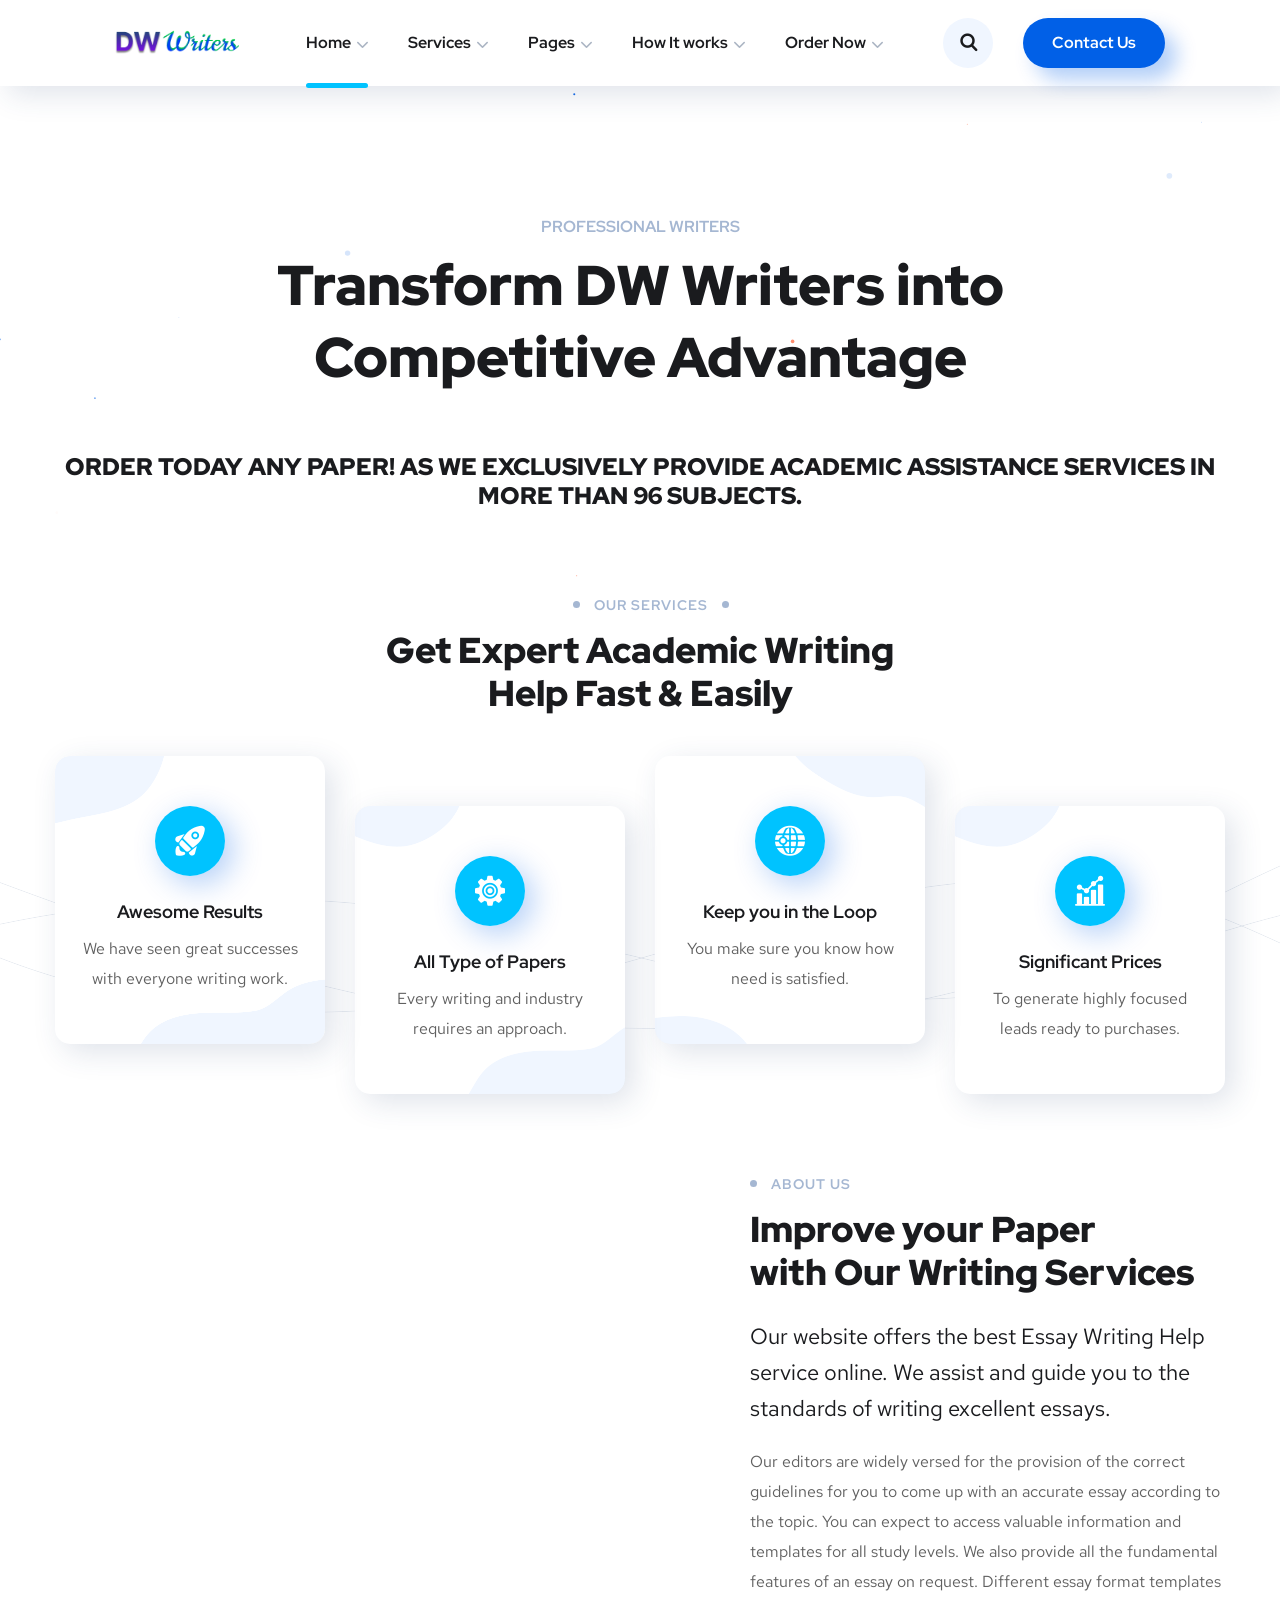
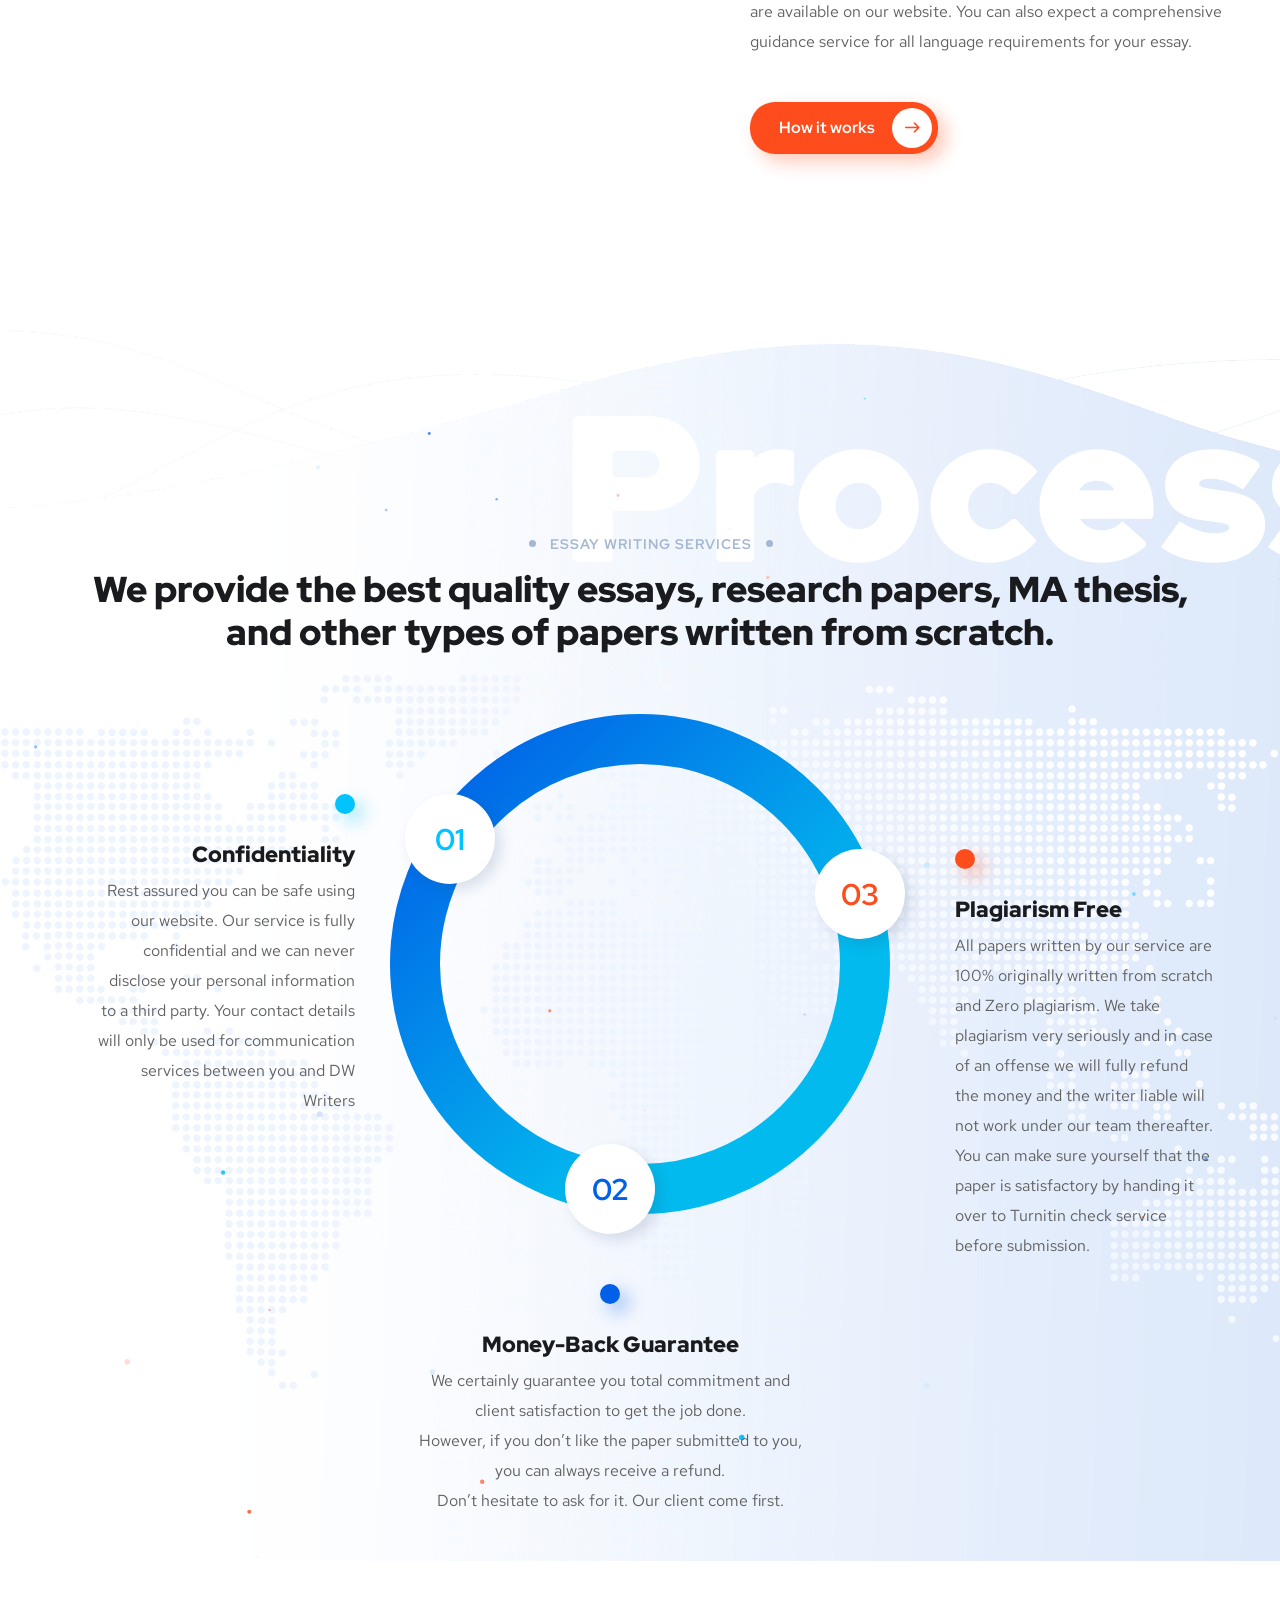
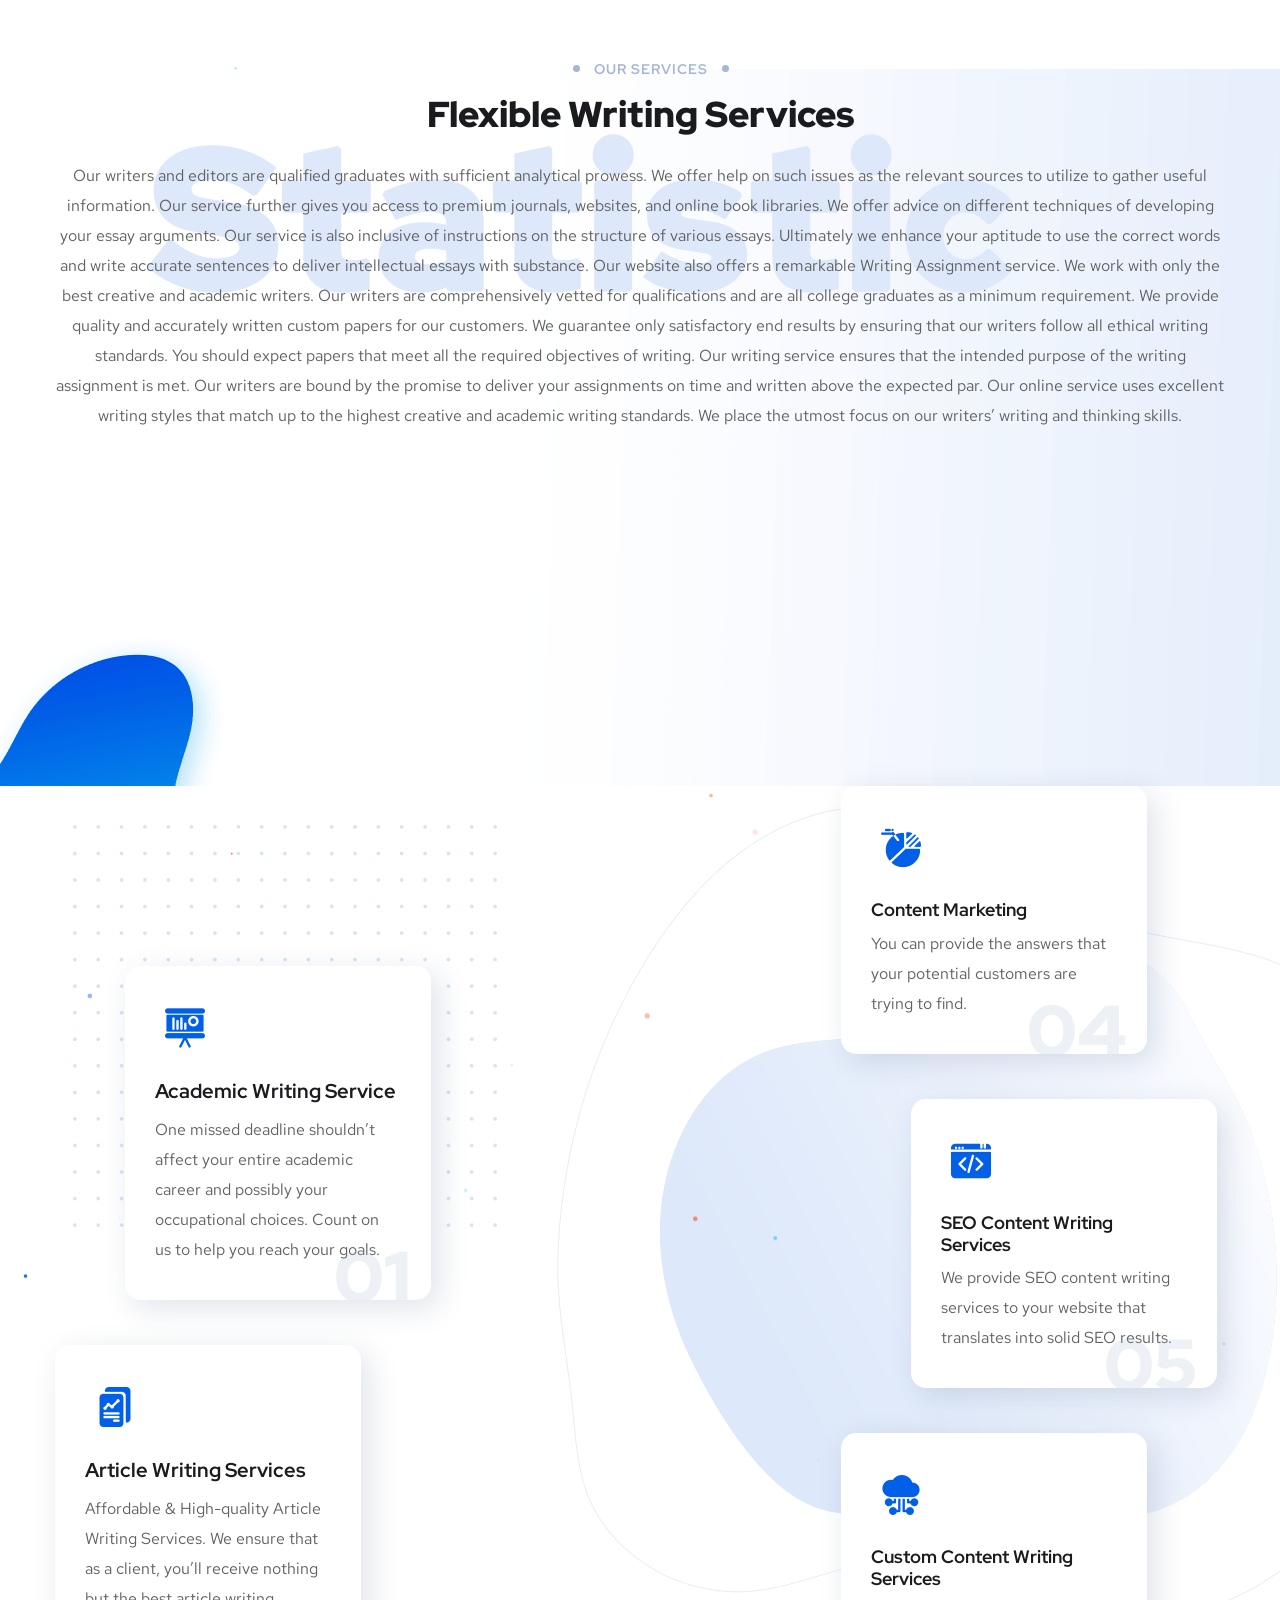
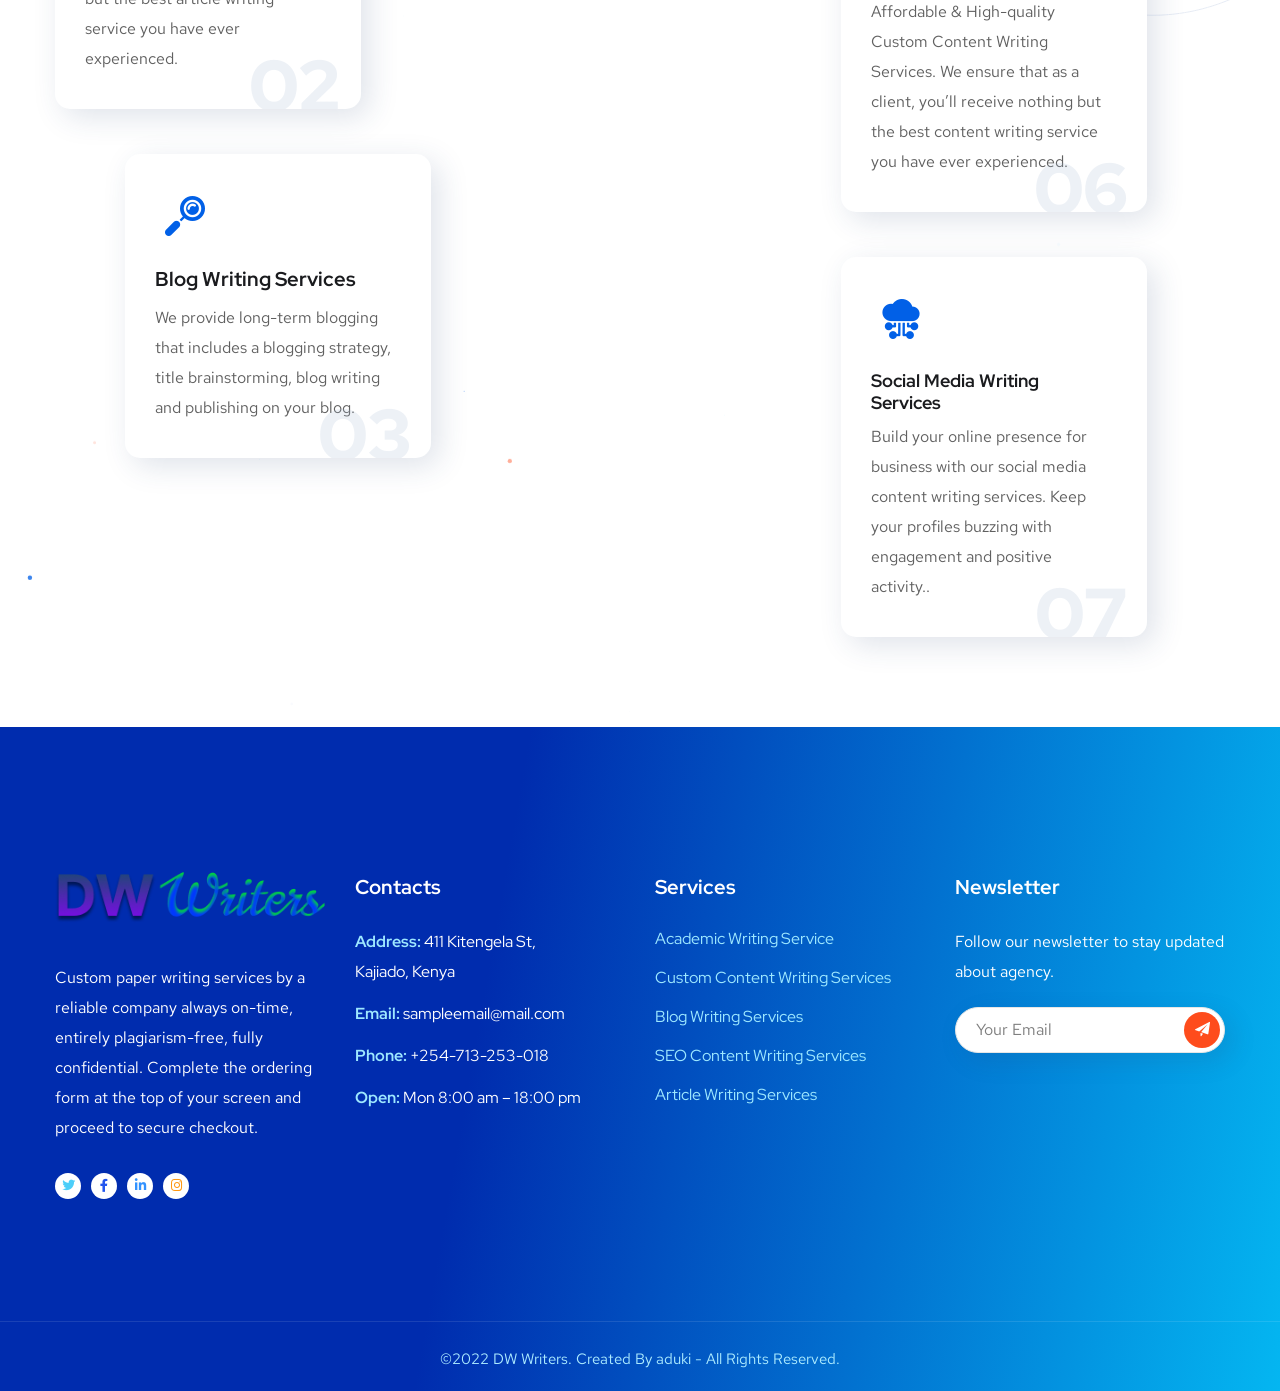
==== index.html @ 25f614fb "Initial Commit" ====
<!DOCTYPE html>
<html lang="en">

<head>
    <meta charset="utf-8">
    <meta http-equiv="X-UA-Compatible" content="IE=edge" />
    <meta name="viewport" content="width=device-width, initial-scale=1, maximum-scale=1" />
    <title>DW Writers Home Page</title>
    <link rel="shortcut icon" type="image/x-icon" href="images/favicon.png" />
    <link rel="stylesheet" href="css/bootstrap.css" />
    <link rel="stylesheet" href="css/font-awesome.css" />
    <link rel="stylesheet" href="css/flaticon.css" />
    <link rel="stylesheet" href="css/slick.css">
    <link rel="stylesheet" href="css/slick-theme.css" />
    <link rel="stylesheet" href="css/magnific-popup.css" />
    <link rel="stylesheet" href="style.css" />
    <link rel="stylesheet" href="css/royal-preload.css" />
</head>

<body class="royal_preloader">
    <div id="page" class="site">
        <header id="site-header" class="site-header header-style-2 sticky-header header-fullwidth">

            <!-- Main header start -->
            <div class="octf-main-header">
                <div class="octf-area-wrap">
                    <div class="container-fluid octf-mainbar-container">
                        <div class="octf-mainbar">
                            <div class="octf-mainbar-row octf-row">
                                <div class="octf-col">
                                    <div id="site-logo" class="site-logo">
                                        <a href="index.html">
                                            <img class="logo-static" src="images/klogo.png" alt="DW Writers">
                                        </a>
                                    </div>
                                </div>
                                <div class="octf-col">
                                    <nav id="site-navigation" class="main-navigation">
                                        <ul id="primary-menu" class="menu">
                                            <li class="menu-item-has-children current-menu-item current-menu-ancestor"><a href="index.html">Home</a>
                                                <ul class="sub-menu">
                                                    <li class="current-menu-item"><a href="index-7.html">DW Writers Home</a></li>
                                                </ul>
                                            </li>
                                            <li class="menu-item-has-children"><a href="#">Services</a>
                                                <ul class="sub-menu">
                                                    <li><a href="content-marketing.html">Our Services</a></li>
                                                </ul>
                                            </li>
                                            <li class="menu-item-has-children"><a href="#">Pages</a>
                                                <ul class="sub-menu">
                                                    <li><a href="about-us.html">About Us</a></li>
                                                </ul>
                                            </li>
                                            <li class="menu-item-has-children"><a href="#">How It works</a>
                                                <ul class="sub-menu">
                                                    <li><a href="our-process.html">Hoe It Works</a></li>
                                                </ul>
                                            </li>
                                            <li class="menu-item-has-children"><a href="#">Order Now</a>
                                                <ul class="sub-menu">
                                                    <li><a href="free-a-quote.html">New Order</a></li>
                                                </ul>
                                            </li>
                                        </ul>
                                    </nav>
                                    <!-- #site-navigation -->
                                </div>
                                <div class="octf-col text-right">
                                    <!-- Call To Action -->
                                    <div class="octf-btn-cta">
                                        <div class="octf-header-module">
                                            <div class="toggle_search octf-cta-icons">
                                                <i class="flaticon-search"></i>
                                            </div>
                                            <!-- Form Search on Header -->
                                            <div class="h-search-form-field">
                                                <div class="h-search-form-inner">
                                                    <form role="search" method="get" id="search-form" class="search-form" action="">
                                                        <input type="search" class="search-field" placeholder="Search…" value="" name="s">
                                                        <button type="submit" class="search-submit"><i class="flaticon-search"></i></button>
                                                    </form>
                                                </div>
                                            </div>
                                        </div>
                                        <div class="octf-header-module">
                                            <div class="btn-cta-group btn-cta-header">
                                                <a class="octf-btn octf-btn-third" href="#">Contact Us</a>
                                            </div>
                                        </div>
                                    </div>
                                </div>
                            </div>
                        </div>
                    </div>
                </div>
            </div>
            <!-- Main header close -->

            <!-- Header mobile open -->
            <div class="header_mobile">
                <div class="container">
                    <div class="mlogo_wrapper clearfix">
                        <div class="mobile_logo">
                            <a href="index.html"><img src="images/klogo.png" alt="DW Writers" data-lazy-src="images/klogo.png">
                                <noscript><img src="images/klogo.png" alt="DW Writers"></noscript>
                            </a>
                        </div>
                        <div id="mmenu_toggle">
                            <button></button>
                        </div>
                    </div>
                    <div class="mmenu_wrapper">
                        <div class="mobile_nav">
                            <ul id="menu-main-menu" class="mobile_mainmenu">
                                <li class="menu-item-has-children current-menu-item current-menu-ancestor"><a href="index.html">Home</a>
                                    <ul class="sub-menu">
                                        <li class="current-menu-item"><a href="index-7.html">DW Writers Home</a></li>
                                    </ul>
                                </li>
                                <li class="menu-item-has-children"><a href="content-marketing.html">Services</a>

                                </li>
                                <li class="menu-item-has-children"><a href="#">About</a>
                                    <ul class="sub-menu">
                                        <li><a href="about-us.html">About Us</a></li>
                                    </ul>
                                </li>
                                <li class="menu-item-has-children"><a href="our-process.html">How It Works</a>
                                </li>

                                <li class="menu-item-has-children"><a href="free-a-quote.html">Order Now</a>
                                </li>
                            </ul>
                        </div>
                    </div>
                </div>
            </div>
            <!-- Header mobile close -->

        </header>

        <div id="content" class="site-content">

            <section class="home7-top particles-js" data-color="#fe4c1c,#00c3ff,#0160e7" data-id="i7">
                <div class="container">
                    <div class="row">
                        <div class="col-md-12 col-xs-12 text-center">
                            <div class="home7-top-block">
                                <h6>PROFESSIONAL WRITERS</h6>
                                <h2>Transform DW Writers into <br> Competitive Advantage</h2>
                                <h4> ORDER TODAY ANY PAPER! AS WE EXCLUSIVELY PROVIDE ACADEMIC ASSISTANCE SERVICES IN MORE THAN 96 SUBJECTS.</h4>
                            </div>
                        </div>
                        <div class="col-md-12 col-xs-12 text-center">
                            <div class="home7-top-img">
                                <img src="https://source.unsplash.com/JKGqJN4cHOI/1170x690" alt="">
                            </div>
                        </div>
                    </div>
                </div>
            </section>

            <section class="hone7-service">
                <div class="container">
                    <div class="row">
                        <div class="col-md-12 col-xs-12">
                            <div class="ot-heading text-center m-b40">
                                <h6><span>our services</span></h6>
                                <h2 class="main-heading">Get Expert Academic Writing <br> Help Fast & Easily</h2>
                            </div>
                        </div>
                    </div>
                    <div class="row">
                        <div class="col-lg-3 col-md-6 col-sm-6 col-xs-12">
                            <div class="icon-box s3 box-hover-gradient text-center">
                                <div class="bg-s3"></div>
                                <div class="bg-before" style="background: url('images/bg1-box.png') top left no-repeat #fff;"></div>
                                <div class="bg-after" style="background: url('images/bg2-box.png') bottom right no-repeat #fff;"></div>
                                <div class="icon-main">
                                    <span class="flaticon-startup"></span>
                                </div>
                                <div class="content-box">
                                    <h5>Awesome Results</h5>
                                    <p>We have seen great successes with everyone writing work.</p>
                                </div>
                                <div class="action-box">
                                    <a href="#" class="octf-btn octf-btn-icon octf-btn-white">Learn More<i class="flaticon-right-arrow-1"></i></a>
                                </div>

                            </div>
                        </div>
                        <div class="col-lg-3 col-md-6 col-sm-6 col-xs-12 m-t50">
                            <div class="icon-box s3 box-hover-gradient text-center">
                                <div class="bg-s3"></div>
                                <div class="bg-before" style="background: url('images/bg1-box2.png') top left no-repeat #fff;"></div>
                                <div class="bg-after" style="background: url('images/bg2-box2.png') bottom right no-repeat #fff;"></div>
                                <div class="icon-main">
                                    <span class="flaticon-system"></span>
                                </div>
                                <div class="content-box">
                                    <h5>All Type of Papers</h5>
                                    <p>Every writing and industry requires an approach.</p>
                                </div>
                                <div class="action-box">
                                    <a href="#" class="octf-btn octf-btn-icon octf-btn-white">Learn More<i class="flaticon-right-arrow-1"></i></a>
                                </div>

                            </div>
                        </div>
                        <div class="col-lg-3 col-md-6 col-sm-6 col-xs-12 xs-m-t50">
                            <div class="icon-box s3 box-hover-gradient text-center">
                                <div class="bg-s3"></div>
                                <div class="bg-before" style="background: url('images/bg1-box3.png') top right no-repeat #fff;"></div>
                                <div class="bg-after" style="background: url('images/bg2-box3.png') bottom left no-repeat #fff;"></div>
                                <div class="icon-main">
                                    <span class="flaticon-internet"></span>
                                </div>
                                <div class="content-box">
                                    <h5>Keep you in the Loop</h5>
                                    <p>You make sure you know how need is satisfied.</p>
                                </div>
                                <div class="action-box">
                                    <a href="#" class="octf-btn octf-btn-icon octf-btn-white">Learn More<i class="flaticon-right-arrow-1"></i></a>
                                </div>

                            </div>
                        </div>
                        <div class="col-lg-3 col-md-6 col-sm-6 col-xs-12 m-t50">
                            <div class="icon-box s3 box-hover-gradient text-center">
                                <div class="bg-s3"></div>
                                <div class="bg-before" style="background: url('images/bg1-box2.png') top left no-repeat #fff;"></div>
                                <div class="bg-after"></div>
                                <div class="icon-main">
                                    <span class="flaticon-report"></span>
                                </div>
                                <div class="content-box">
                                    <h5>Significant Prices</h5>
                                    <p>To generate highly focused leads ready to purchases.</p>
                                </div>
                                <div class="action-box">
                                    <a href="#" class="octf-btn octf-btn-icon octf-btn-white">Learn More<i class="flaticon-right-arrow-1"></i></a>
                                </div>

                            </div>
                        </div>
                    </div>
                </div>
            </section>

            <section class="hone7-about">
                <div class="container">
                    <div class="flex-row">
                        <div class="col-md-6 col-sm-12 col-xs-12">
                            <div class="hone7-about-img img-block">
                                <img src="https://source.unspplash.com/zwsHjakE_iI/800x630" alt="">
                            </div>
                        </div>
                        <div class="col-md-6 col-sm-12 col-xs-12 align-self-center">
                            <div class="home7-about-block">
                                <div class="ot-heading left-align">
                                    <h6><span>about us</span></h6>
                                    <h2 class="main-heading">Improve your Paper <br>with Our Writing Services </h2>
                                </div>
                                <p class="font22 text-dark">Our website offers the best Essay Writing Help service online. We assist and guide you to the standards of writing excellent essays.</p>
                                <p class="m-b45">Our editors are widely versed for the provision of the correct guidelines for you to come up with an accurate essay according to the topic. You can expect to access valuable information and templates for all study levels.
                                    We also provide all the fundamental features of an essay on request. Different essay format templates are available on our website. You can also expect a comprehensive guidance service for all language requirements
                                    for your essay.</p>
                                <div class="ot-button">
                                    <a href="#" class="octf-btn octf-btn-primary octf-btn-icon"><span>How it works <i class="flaticon-right-arrow-1"></i></span></a>
                                </div>
                            </div>
                        </div>
                    </div>
                </div>
            </section>


            <section class="home7-process particles-js" data-color="#fe4c1c,#00c3ff,#0160e7" data-id="i7-1">
                <div class="container">
                    <div class="row">
                        <div class="col-md-12 col-sm-12 col-xs-12 text-center m-b35">
                            <div class="ot-heading">
                                <h6><span>Essay Writing Services</span></h6>
                                <h2 class="main-heading">
                                    We provide the best quality essays, research papers, MA thesis,<br> and other types of papers written from scratch.</h2>
                            </div>
                        </div>
                        <div class="col-md-12 col-xs-12 text-center">
                            <div class="ot-cprocess">
                                <div class="ot-cprocess-item clearfix repeater-item-1 text-right">
                                    <div class="ot-cprocess-item-number font-second">01</div>
                                    <div class="ot-cprocess-item-inner">
                                        <div class="ot-cprocess-item-dot"></div>
                                        <div class="ot-cprocess-item-title font-second">Confidentiality</div>
                                        <div class="ot-cprocess-item-desc font-main">
                                            <p>Rest assured you can be safe using our website. Our service is fully confidential and we can never disclose your personal information to a third party. Your contact details will only be used for communication
                                                services between you and DW Writers</p>
                                        </div>
                                    </div>
                                </div>
                                <div class="ot-cprocess-item clearfix repeater-item-2 text-center">
                                    <div class="ot-cprocess-item-number font-second">02</div>
                                    <div class="ot-cprocess-item-inner">
                                        <div class="ot-cprocess-item-dot"></div>
                                        <div class="ot-cprocess-item-title font-second">Money-Back Guarantee</div>
                                        <div class="ot-cprocess-item-desc font-main">
                                            <p>We certainly guarantee you total commitment and client satisfaction to get the job done. <br>However, if you don’t like the paper submitted to you, you can always receive a refund.<br>Don’t hesitate to ask for
                                                it. Our client come first.</p>
                                        </div>
                                    </div>
                                </div>
                                <div class="ot-cprocess-item clearfix repeater-item-3 text-left">
                                    <div class="ot-cprocess-item-number font-second">03</div>
                                    <div class="ot-cprocess-item-inner">
                                        <div class="ot-cprocess-item-dot"></div>
                                        <div class="ot-cprocess-item-title font-second">Plagiarism Free</div>
                                        <div class="ot-cprocess-item-desc font-main">
                                            <p>All papers written by our service are 100% originally written from scratch and Zero plagiarism. We take plagiarism very seriously and in case of an offense we will fully refund the money and the writer liable
                                                will not work under our team thereafter. You can make sure yourself that the paper is satisfactory by handing it over to Turnitin check service before submission.</p>
                                        </div>
                                    </div>
                                </div>
                                <div class="circle_logo">
                                    <img src="https://source.unsplash.com/iO2d-KYp5JU/217x209" alt="">
                                </div>
                                <svg class="ot-cprocess-circle-chart" height="500" width="500">
                                    <circle cx="250" cy="250" r="225" stroke="url(#gradient)" stroke-width="50" fill="none"></circle>
                                    <linearGradient id="gradient" gradientTransform="rotate(45)">
                                        <stop offset="0%" stop-color="#015be6"></stop>  
                                        <stop offset="100%" stop-color="#03baee"></stop>
                                    </linearGradient>
                                </svg>
                            </div>
                            <div class="services-content-marketing">
                                <div class="process-box">
                                    <div class="number-box">01</div>
                                    <div class="icon-main"></div>
                                    <div class="content-box">
                                        <h5>Confidentiality</h5>
                                        <p>Rest assured you can be safe using our website. Our service is fully confidential and we can never disclose your personal information to a third party. Your contact details will only be used for communication services
                                            between you and DW Writers</p>
                                    </div>
                                </div>
                                <div class="process-box">
                                    <div class="number-box">02</div>
                                    <div class="icon-main"></div>
                                    <div class="content-box">
                                        <h5>Money-Back Guarantee</h5>
                                        <p>We certainly guarantee you total commitment and client satisfaction to get the job done. <br>However, if you don’t like the paper submitted to you, you can always receive a refund.<br>Don’t hesitate to ask for it.
                                            Our client come first.</p>
                                    </div>
                                </div>
                                <div class="process-box">
                                    <div class="number-box">03</div>
                                    <div class="icon-main"></div>
                                    <div class="content-box">
                                        <h5>Plagiarism Free</h5>
                                        <p>All papers written by our service are 100% originally written from scratch and Zero plagiarism. We take plagiarism very seriously and in case of an offense we will fully refund the money and the writer liable will
                                            not work under our team thereafter. You can make sure yourself that the paper is satisfactory by handing it over to Turnitin check service before submission.</p>
                                    </div>
                                </div>
                            </div>
                        </div>
                    </div>
                </div>
            </section>

            <section class="home7-pricing">
                <div class="container">
                    <div class="row p-t110">
                        <div class="col-md-12 col-xs-12 text-center m-b40">
                            <div class="ot-heading">
                                <h6><span>Our Services</span></h6>
                                <h2 class="main-heading">Flexible Writing Services </h2>
                            </div>
                            <p>Our writers and editors are qualified graduates with sufficient analytical prowess. We offer help on such issues as the relevant sources to utilize to gather useful information. Our service further gives you access to premium
                                journals, websites, and online book libraries. We offer advice on different techniques of developing your essay arguments. Our service is also inclusive of instructions on the structure of various essays. Ultimately we
                                enhance your aptitude to use the correct words and write accurate sentences to deliver intellectual essays with substance. Our website also offers a remarkable Writing Assignment service. We work with only the best creative
                                and academic writers. Our writers are comprehensively vetted for qualifications and are all college graduates as a minimum requirement. We provide quality and accurately written custom papers for our customers. We guarantee
                                only satisfactory end results by ensuring that our writers follow all ethical writing standards. You should expect papers that meet all the required objectives of writing. Our writing service ensures that the intended purpose
                                of the writing assignment is met. Our writers are bound by the promise to deliver your assignments on time and written above the expected par. Our online service uses excellent writing styles that match up to the highest
                                creative and academic writing standards. We place the utmost focus on our writers’ writing and thinking skills.</p>
                        </div>
                    </div>
                </div>
            </section>

            <section class="home7-feature particles-js" data-color="#fe4c1c,#00c3ff,#0160e7" data-id="i7-2">
                <div class="container">
                    <div class="flex-row">
                        <div class="home7-feature-col1">
                            <div class="service-box s-box">
                                <div class="overlay"></div>
                                <span class="big-number">01</span>
                                <div class="icon-main number-box"><span class="flaticon-pie-chart-1"></span></div>
                                <div class="content-box">
                                    <h5>Academic Writing Service</h5>
                                    <p>One missed deadline shouldn’t affect your entire academic career and possibly your occupational choices. Count on us to help you reach your goals.</p>
                                </div>
                            </div>
                            <div class="service-box s-box">
                                <div class="overlay"></div>
                                <span class="big-number">02</span>
                                <div class="icon-main number-box"><span class="flaticon-document"></span></div>
                                <div class="content-box">
                                    <h5>Article Writing Services</h5>
                                    <p>
                                        Affordable & High-quality Article Writing Services. We ensure that as a client, you’ll receive nothing but the best article writing service you have ever experienced.</p>
                                </div>
                            </div>
                            <div class="service-box s-box">
                                <div class="overlay"></div>
                                <span class="big-number">03</span>
                                <div class="icon-main number-box"><span class="flaticon-search-1"></span></div>
                                <div class="content-box">
                                    <h5>Blog Writing Services</h5>
                                    <p>We provide long-term blogging that includes a blogging strategy, title brainstorming, blog writing and publishing on your blog.</p>
                                </div>
                            </div>
                        </div>
                        <div class="home7-feature-col2 align-self-center">
                            <div class="feature-col-img">
                                <img src="https://source.unsplash.com/bs2Ba7t69mM/637x789" alt="">
                            </div>
                        </div>
                        <div class="home7-feature-col3">
                            <div class="service-box s-box">
                                <div class="overlay"></div>
                                <span class="big-number">04</span>
                                <div class="icon-main number-box"><span class="flaticon-pie-chart"></span></div>
                                <div class="content-box">
                                    <h5>Content Marketing</h5>
                                    <p>You can provide the answers that your potential customers are trying to find.</p>
                                </div>
                            </div>
                            <div class="service-box s-box">
                                <div class="overlay"></div>
                                <span class="big-number">05</span>
                                <div class="icon-main number-box"><span class="flaticon-coding"></span></div>
                                <div class="content-box">
                                    <h5>SEO Content Writing Services</h5>
                                    <p>We provide SEO content writing services to your website that translates into solid SEO results.</p>
                                </div>
                            </div>
                            <div class="service-box s-box">
                                <div class="overlay"></div>
                                <span class="big-number">06</span>
                                <div class="icon-main number-box"><span class="flaticon-cloud-computing"></span></div>
                                <div class="content-box">
                                    <h5>Custom Content Writing Services</h5>
                                    <p> Affordable & High-quality Custom Content Writing Services. We ensure that as a client, you’ll receive nothing but the best content writing service you have ever experienced.</p>
                                </div>
                            </div>
                            <div class="service-box s-box">
                                <div class="overlay"></div>
                                <span class="big-number">07</span>
                                <div class="icon-main number-box"><span class="flaticon-cloud-computing"></span></div>
                                <div class="content-box">
                                    <h5>Social Media Writing Services</h5>
                                    <p> Build your online presence for business with our social media content writing services. Keep your profiles buzzing with engagement and positive activity..</p>
                                </div>
                            </div>
                        </div>
                    </div>
                </div>
            </section>

        </div>

        <footer id="site-footer " class="site-footer site-footer-2 bg-gradient-2 ">
            <div class="main-footer ">
                <div class="container ">
                    <div class="row ">
                        <div class="col-lg-3 col-sm-6 ">
                            <div class="footer-widget ">
                                <img src="images/klogo.png" class="attachment-full size-full m-b25 " alt=" ">
                                <p class="m-b30 ">Custom paper writing services by a reliable company always on-time, entirely plagiarism-free, fully confidential. Complete the ordering form at the top of your screen and proceed to secure checkout.</p>
                                <div class="footer-social ">
                                    <a class="footer-social-icon twitter " href="# " target="_blank "><i class="fab fa-twitter "></i></a>
                                    <a class="footer-social-icon facebook " href="# " target="_blank "><i class="fab fa-facebook-f "></i></a>
                                    <a class="footer-social-icon linkedin " href="# " target="_blank "><i class="fab fa-linkedin-in "></i></a>
                                    <a class="footer-social-icon instagram " href="# " target="_blank "><i class="fab fa-instagram "></i></a>
                                </div>
                            </div>
                        </div>
                        <div class="col-lg-3 col-sm-6 ">
                            <div class="footer-widget ">
                                <h5>Contacts</h5>
                                <div class="footer-contact-2 ">
                                    <ul class="font-second ">
                                        <li><strong>Address:</strong> 411 Kitengela St,<br>Kajiado, Kenya</li>
                                        <li><strong>Email:</strong> sampleemail@mail.com</li>
                                        <li><strong>Phone:</strong> +254-713-253-018</li>
                                        <li><strong>Open:</strong> Mon 8:00 am – 18:00 pm</li>
                                    </ul>
                                </div>
                            </div>
                        </div>
                        <div class="col-lg-3 col-sm-6 ">
                            <div class="footer-widget ">
                                <h5>Services</h5>
                                <ul class="ft-menu-list ">
                                    <li class="ft-menu-item ">
                                        <a href="# ">Academic Writing Service</a>
                                    </li>
                                    <li class="ft-menu-item ">
                                        <a href="# ">Custom Content Writing Services</a>
                                    </li>
                                    <li class="ft-menu-item ">
                                        <a href="# ">Blog Writing Services</a>
                                    </li>
                                    <li class="ft-menu-item ">
                                        <a href="# ">SEO Content Writing Services</a>
                                    </li>
                                    <li class="ft-menu-item ">
                                        <a href="# ">Article Writing Services</a>
                                    </li>
                                </ul>
                            </div>
                        </div>

                        <div class="col-lg-3 col-sm-6">
                            <div class="footer-widget">
                                <h5>Newsletter </h5>
                                <p>Follow our newsletter to stay updated about agency.</p>
                                <form action="newsletter.php" class="mc4wp-form" method="POST" data-name="Subscribe Form Footer">
                                    <div class="mc4wp-form-fields">
                                        <div class="subscribe-inner-form">
                                            <input type="email" name="email" placeholder="Your Email" required="">
                                            <button type="submit" class="subscribe-btn-icon"><i class="flaticon-send"></i></button>
                                        </div>

                                    </div>
                                </form>
                            </div>
                        </div>

                    </div>
                </div>
            </div>
            <div class="footer-bottom ">
                <div class="container ">
                    <p class="copyright-2 text-center "> &copy2022 DW Writers. Created By aduki - All Rights Reserved.</p>
                </div>
            </div>
        </footer>
        <!-- #site-footer -->
    </div>
    <!-- #page -->
    <a id="back-to-top" href="#" class="show"><i class="flaticon-arrow-pointing-to-up"></i></a>
    <!-- jQuery -->
    <script src="js/jquery.min.js"></script>
    <script src="js/slick.min.js"></script>
    <script src="js/jquery.magnific-popup.min.js"></script>
    <script src="js/jquery.isotope.min.js"></script>
    <script src="js/easypiechart.js"></script>
    <script src="js/jquery.countdown.min.js"></script>
    <script src="js/particles.min.js"></script>
    <script src="js/scripts.js"></script>
    <script src="js/header-mobile.js"></script>
    <script src="js/royal_preloader.min.js"></script>
</body>

</html>
---- style.css ----
/*--------------------------------------------------------------
>>> TABLE OF CONTENTS:
----------------------------------------------------------------
# Normalize
# Typography
# Elements
# Forms
# Navigation
	## Links
	## Menus
# Accessibility
# Alignments
# Clearings
# Widgets
# Content
	## Posts and pages
	## Comments
# Infinite scroll
# Media
	## Captions
	## Galleries
--------------------------------------------------------------*/
/*--------------------------------------------------------------
# Normalize
--------------------------------------------------------------*/
/*! normalize.css v8.0.0 | MIT License | github.com/necolas/normalize.css */
/* Document
	 ========================================================================== */

@import url('https://fonts.googleapis.com/css?family=Red+Hat+Display:400,400i,500,500i,700,700i,900,900i');
@import url('https://fonts.googleapis.com/css?family=Red+Hat+Text:400,400i,500,500i,700,700i');
/**
 * 1. Correct the line height in all browsers.
 * 2. Prevent adjustments of font size after orientation changes in iOS.
 */
html {
  line-height: 1.15;
  /* 1 */
  -webkit-text-size-adjust: 100%;
  /* 2 */
}

/* Sections
	 ========================================================================== */
/**
 * Remove the margin in all browsers.
 */
body {
  margin: 0;
  overflow-x: hidden;
}

/* Grouping content
	 ========================================================================== */
/**
 * 1. Add the correct box sizing in Firefox.
 * 2. Show the overflow in Edge and IE.
 */
hr {
  box-sizing: content-box;
  /* 1 */
  height: 0;
  /* 1 */
  overflow: visible;
  /* 2 */
}

/**
 * 1. Correct the inheritance and scaling of font size in all browsers.
 * 2. Correct the odd `em` font sizing in all browsers.
 */
pre {
  font-family: monospace, monospace;
  /* 1 */
  font-size: 1em;
  /* 2 */
}

/* Text-level semantics
	 ========================================================================== */
/**
 * Remove the gray background on active links in IE 10.
 */
a {
  background-color: transparent;
}

/**
 * 1. Remove the bottom border in Chrome 57-
 * 2. Add the correct text decoration in Chrome, Edge, IE, Opera, and Safari.
 */
abbr[title] {
  border-bottom: none;
  /* 1 */
  text-decoration: underline;
  /* 2 */
  text-decoration: underline dotted;
  /* 2 */
}

/**
 * Add the correct font weight in Chrome, Edge, and Safari.
 */
b,
strong {
  font-weight: bold;
}

/**
 * 1. Correct the inheritance and scaling of font size in all browsers.
 * 2. Correct the odd `em` font sizing in all browsers.
 */
code,
kbd,
samp {
  font-family: monospace, monospace;
  /* 1 */
  font-size: 1em;
  /* 2 */
}

/**
 * Add the correct font size in all browsers.
 */
small {
  font-size: 80%;
}

/**
 * Prevent `sub` and `sup` elements from affecting the line height in
 * all browsers.
 */
sub,
sup {
  font-size: 75%;
  line-height: 0;
  position: relative;
  vertical-align: baseline;
}

sub {
  bottom: -0.25em;
}

sup {
  top: -0.4em;
}

/* Embedded content
	 ========================================================================== */
/**
 * Remove the border on images inside links in IE 10.
 */
img {
  border-style: none;
}

/* Forms
	 ========================================================================== */
/**
 * 1. Change the font styles in all browsers.
 * 2. Remove the margin in Firefox and Safari.
 */
button,
input,
optgroup,
select,
textarea {
  font-family: inherit;
  /* 1 */
  font-size: 100%;
  /* 1 */
  line-height: 1.15;
  /* 1 */
  margin: 0;
  /* 2 */
}

/**
 * Show the overflow in IE.
 * 1. Show the overflow in Edge.
 */
button,
input {
  /* 1 */
  overflow: visible;
}

/**
 * Remove the inheritance of text transform in Edge, Firefox, and IE.
 * 1. Remove the inheritance of text transform in Firefox.
 */
button,
select {
  /* 1 */
  text-transform: none;
}

/**
 * Correct the inability to style clickable types in iOS and Safari.
 */
button,
[type=button],
[type=reset],
[type=submit] {
  -webkit-appearance: button;
}

/**
 * Remove the inner border and padding in Firefox.
 */
button::-moz-focus-inner,
[type=button]::-moz-focus-inner,
[type=reset]::-moz-focus-inner,
[type=submit]::-moz-focus-inner {
  border-style: none;
  padding: 0;
}

/**
 * Restore the focus styles unset by the previous rule.
 */
button:-moz-focusring,
[type=button]:-moz-focusring,
[type=reset]:-moz-focusring,
[type=submit]:-moz-focusring {
  outline: 1px dotted ButtonText;
}

/**
 * Correct the padding in Firefox.
 */
fieldset {
  padding: 0.35em 0.75em 0.625em;
}

/**
 * 1. Correct the text wrapping in Edge and IE.
 * 2. Correct the color inheritance from `fieldset` elements in IE.
 * 3. Remove the padding so developers are not caught out when they zero out
 *		`fieldset` elements in all browsers.
 */
legend {
  box-sizing: border-box;
  /* 1 */
  color: inherit;
  /* 2 */
  display: table;
  /* 1 */
  max-width: 100%;
  /* 1 */
  padding: 0;
  /* 3 */
  white-space: normal;
  /* 1 */
}

/**
 * Add the correct vertical alignment in Chrome, Firefox, and Opera.
 */
progress {
  vertical-align: baseline;
}

/**
 * Remove the default vertical scrollbar in IE 10+.
 */
textarea {
  overflow: auto;
}

/**
 * 1. Add the correct box sizing in IE 10.
 * 2. Remove the padding in IE 10.
 */
[type=checkbox],
[type=radio] {
  box-sizing: border-box;
  /* 1 */
  padding: 0;
  /* 2 */
}

/**
 * Correct the cursor style of increment and decrement buttons in Chrome.
 */
[type=number]::-webkit-inner-spin-button,
[type=number]::-webkit-outer-spin-button {
  height: auto;
}

/**
 * 1. Correct the odd appearance in Chrome and Safari.
 * 2. Correct the outline style in Safari.
 */
[type=search] {
  -webkit-appearance: textfield;
  /* 1 */
  outline-offset: -2px;
  /* 2 */
}

/**
 * Remove the inner padding in Chrome and Safari on macOS.
 */
[type=search]::-webkit-search-decoration {
  -webkit-appearance: none;
}

/**
 * 1. Correct the inability to style clickable types in iOS and Safari.
 * 2. Change font properties to `inherit` in Safari.
 */
::-webkit-file-upload-button {
  -webkit-appearance: button;
  /* 1 */
  font: inherit;
  /* 2 */
}

/* Interactive
	 ========================================================================== */
/*
 * Add the correct display in Edge, IE 10+, and Firefox.
 */
details {
  display: block;
}

/*
 * Add the correct display in all browsers.
 */
summary {
  display: list-item;
}

/* Misc
	 ========================================================================== */
/**
 * Add the correct display in IE 10+.
 */
template {
  display: none;
}

/**
 * Add the correct display in IE 10.
 */
[hidden] {
  display: none;
}

/*--------------------------------------------------------------
# Typography
--------------------------------------------------------------*/
body,
button,
input,
select,
optgroup,
textarea {
  color: #606060;
  font-family: "Red Hat Text", sans-serif;
  font-size: 16px;
  line-height: 1.875;
  font-weight: 400;
  -ms-word-wrap: break-word;
  word-wrap: break-word;
  box-sizing: border-box;
}

h1, h2, h3, h4, h5, h6 {
  font-weight: 900;
  line-height: 1.2;
  margin: 0 0 20px;
  color: #1a1b1e;
  font-family: "Red Hat Display", sans-serif;
}

h1 {
  font-size: 42px;
}

h2 {
  font-size: 36px;
}

h3 {
  font-size: 30px;
}

h4 {
  font-size: 24px;
}

h5 {
  font-size: 20px;
}

h6 {
  font-size: 18px;
}

/* Responsive heading */
/* Tablet Large */
@media only screen and (max-width: 1024px) {
  body {
    line-height: 1.5;
  }

  h1 {
    font-size: 40px;
  }

  h2 {
    font-size: 32px;
  }

  h3 {
    font-size: 24px;
  }

  h4, h5, h6 {
    font-size: 18px;
  }
}
/* Tablet Small */
@media only screen and (max-width: 768px) {
  h1, h2, h3, h4, h5, h6 {
    font-weight: 700;
  }

  h1 {
    font-size: 32px;
  }

  h2 {
    font-size: 26px;
    line-height: 1.15384615;
  }

  h3 {
    font-size: 22px;
    line-height: 1.13636364;
  }

  h4, h5, h6 {
    line-height: 1.11111111;
  }
}
p {
  margin: 0 0 20px;
}

p:last-child {
    margin-bottom: 0;
}

dfn, cite, em, i {
  font-style: italic;
}

blockquote {
  font-size: 24px;
  line-height: 42px;
  margin: 30px 0;
  font-family: "Red Hat Display", sans-serif;
  font-weight: 500;
  padding: 0 30px;
  position: relative;
  color: #1a1b1e;
}
blockquote:before {
  content: "";
  display: block;
  position: absolute;
  left: 0;
  top: 7%;
  width: 3px;
  height: 86%;
  background: #fe4c1c;
}
blockquote cite {
  font-size: 14px;
  font-style: normal;
  font-weight: 700;
  text-transform: uppercase;
  letter-spacing: 1px;
  color: #a5b7d2;
}

address {
  margin: 0 0 1.5em;
}

pre {
  background: #eee;
  font-family: "Courier 10 Pitch", Courier, monospace;
  font-size: 15px;
  line-height: 1.7142857143;
  margin-bottom: 1.6em;
  max-width: 100%;
  overflow: auto;
  padding: 1.6em;
}

code, kbd, tt, var {
  font-family: Monaco, Consolas, "Andale Mono", "DejaVu Sans Mono", monospace;
  font-size: 15px;
}

abbr, acronym {
  border-bottom: 1px dotted #666;
  cursor: help;
}

mark, ins {
  background: #fff9c0;
  text-decoration: none;
}

big {
  font-size: 125%;
}

.bg-alt {
  background: #f7f7f7;
}

.bg-primary {
  background: #fe4c1c;
}

.bg-second {
  background: #00c3ff;
}

.bg-third {
  background: #0160e7;
}

.bg-gradient {
  background-color: #0039e4;
  background-image: -moz-linear-gradient(145deg, #0039e4, #04dbf1);
  background-image: -webkit-linear-gradient(145deg, #0039e4, #04dbf1);
  background-image: linear-gradient(145deg, #0039e4, #04dbf1);
}

.bg-hover-gradient:hover {
  background-color: #0039e4;
  background-image: -moz-linear-gradient(145deg, #0039e4, #04dbf1);
  background-image: -webkit-linear-gradient(145deg, #0039e4, #04dbf1);
  background-image: linear-gradient(145deg, #0039e4, #04dbf1);
}

.text-primary {
  color: #fe4c1c;
}

.text-second {
  color: #00c3ff;
}

.text-third {
  color: #0160e7;
}

.text-dark {
  color: #1a1b1e;
}

.text-gray {
  color: #a5b7d2;
}

.text-radius {
  border-radius: 3px;
  padding: 0 3px;
}

.font-main {
  font-family: "Red Hat Text", sans-serif;
}

.font-second {
  font-family: "Red Hat Display", sans-serif;
}

.section-padd {
  padding: 110px 0;
}

.section-padd-bot {
  padding-bottom: 110px;
}

.section-padd-top {
  padding-top: 110px;
}

.section-padd-top70 {
  padding-top: 70px;
}

.lead {
  font-size: 18px;
}

.clear-both {
  clear: both;
}

.unstyle {
  list-style: none;
  padding-left: 0;
}

.font14 {
  font-size: 14px;
}

.font22 {
  font-size: 22px;
  line-height: 36px;
}

.text-light {
  color: #fff;
}
.text-light * {
  color: #fff;
}

.bolder {
  font-weight: 900;
}

.bold {
  font-weight: 700;
}

.medium {
  font-weight: 500;
}

.normal {
  font-weight: 400;
}

.lighter {
  font-weight: 300;
}

.underline {
  text-decoration: underline;
}

.fleft {
  float: left;
}

.fright {
  float: right;
}

.dtable {
  display: table;
}

.dcell {
  display: table-cell;
  vertical-align: middle;
}

.overflow {
  overflow: hidden;
}

.overlay {
  position: absolute;
  top: 0;
  left: 0;
  background: #fff;
  opacity: 0.8;
  width: 100%;
  height: 100%;
  z-index: -1;
}

.gaps {
  clear: both;
  height: 20px;
  display: block;
}
.gaps.size-2x {
  height: 40px;
}

.slick-arrow {
  z-index: 1;
  position: absolute;
  top: 50%;
  left: 40px;
  margin-top: -23px;
  width: 46px;
  height: 46px;
  background: #fff;
  color: #00c3ff;
  border: none;
  outline: none;
  border-radius: 50%;
  -webkit-border-radius: 50%;
  -moz-border-radius: 50%;
  -webkit-transition: all 0.3s linear;
  -moz-transition: all 0.3s linear;
  -o-transition: all 0.3s linear;
  -ms-transition: all 0.3s linear;
  transition: all 0.3s linear;
  box-shadow: 6px 6px 13px 0px rgba(42, 67, 113, 0.15);
  -webkit-box-shadow: 6px 6px 13px 0px rgba(42, 67, 113, 0.15);
  -moz-box-shadow: 6px 6px 13px 0px rgba(42, 67, 113, 0.15);
}
.slick-arrow:not(.slick-disabled):hover {
  background: #00c3ff;
  color: #fff;
}
.slick-arrow.next-nav {
  left: auto;
  right: 40px;
}
.slick-arrow i:before {
  font-size: 18px;
}

.no-padding-top {
  padding-top: 0px !important;
}

.padding-top-40 {
  padding-top: 40px;
}

section  {
  position: relative;
  z-index: 0;
}
/* Row */
.flex-row {
    display: -webkit-flex;
    display: -ms-flexbox;
    display: flex;
    -ms-flex-wrap: wrap;
    flex-wrap: wrap;
    margin-right: -15px;
    margin-left: -15px;
}
.d-flex {
    display: -webkit-flex;
    display: -ms-flexbox;
    display: flex;
    -ms-flex-wrap: wrap;
    flex-wrap: wrap;
}
/*-------------------------------------
  padding (around)
-------------------------------------*/

.p-a0 {
  padding: 0;
}

.p-a5 {
  padding: 5px;
}

.p-a10 {
  padding: 10px;
}

.p-a15 {
  padding: 15px;
}

.p-a20 {
  padding: 20px;
}

.p-a25 {
  padding: 25px;
}

.p-a30 {
  padding: 30px;
}

.p-a40 {
  padding: 40px;
}

.p-a50 {
  padding: 50px;
}

.p-a60 {
  padding: 60px;
}

.p-a70 {
  padding: 70px;
}

.p-a80 {
  padding: 80px;
}

.p-a90 {
  padding: 90px;
}

.p-a100 {
  padding: 100px;
}

.p-a110 {
  padding: 110px;
}

.p-a120 {
  padding: 120px;
}

.p-a130 {
  padding: 130px;
}

.p-a140 {
  padding: 140px;
}

.p-a150 {
  padding: 150px;
}


/*-------------------------------------
  Padding (top)
-------------------------------------*/

.p-t0 {
  padding-top: 0;
}

.p-t5 {
  padding-top: 5px;
}

.p-t10 {
  padding-top: 10px;
}

.p-t15 {
  padding-top: 15px;
}

.p-t20 {
  padding-top: 20px;
}
.p-t30 {
  padding-top: 30px;
}

.p-t35 {
  padding-top: 35px;
}

.p-t40 {
  padding-top: 40px;
}

.p-t50 {
  padding-top: 50px;
}

.p-t60 {
  padding-top: 60px;
}

.p-t70 {
  padding-top: 70px;
}

.p-t80 {
  padding-top: 80px;
}

.p-t90 {
  padding-top: 90px;
}

.p-t100 {
  padding-top: 100px;
}

.p-t105 {
  padding-top: 105px;
}

.p-t110 {
  padding-top: 110px;
}

.p-t120 {
  padding-top: 120px;
}

.p-t125 {
  padding-top: 125px;
}

.p-t130 {
  padding-top: 130px;
}

.p-t140 {
  padding-top: 140px;
}

.p-t150 {
  padding-top: 150px;
}

.p-t160 {
  padding-top: 160px;
}

.p-t165 {
  padding-top: 165px;
}

.p-t200 {
  padding-top: 200px;
}

.p-t210 {
  padding-top: 210px;
}

.p-t330 {
  padding-top: 330px;
}

.p-t280 {
  padding-top: 280px;
}

/*-------------------------------------
    Padding (bottom)
-------------------------------------*/

.p-b0 {
  padding-bottom: 0;
}

.p-b5 {
  padding-bottom: 5px;
}

.p-b10 {
  padding-bottom: 10px;
}

.p-b15 {
  padding-bottom: 15px;
}

.p-b20 {
  padding-bottom: 20px;
}

.p-b30 {
  padding-bottom: 30px;
}

.p-b35 {
  padding-bottom: 35px;
}

.p-b40 {
  padding-bottom: 40px;
}

.p-b45 {
  padding-bottom: 45px;
}

.p-b50 {
  padding-bottom: 50px;
}

.p-b60 {
  padding-bottom: 60px;
}

.p-b70 {
  padding-bottom: 70px;
}

.p-b75 {
  padding-bottom: 75px;
}

.p-b80 {
  padding-bottom: 80px;
}

.p-b83 {
  padding-bottom: 83px;
}

.p-b90 {
  padding-bottom: 90px;
}

.p-b100 {
  padding-bottom: 100px;
}

.p-b110 {
  padding-bottom: 110px;
}

.p-b120 {
  padding-bottom: 120px;
}

.p-b130 {
  padding-bottom: 130px;
}

.p-b140 {
  padding-bottom: 140px;
}

.p-b150 {
  padding-bottom: 150px;
}

.p-b155 {
  padding-bottom: 155px;
}

.p-b160 {
  padding-bottom: 160px;
}

.p-b170 {
  padding-bottom: 170px;
}

.p-b180 {
  padding-bottom: 170px;
}

.p-b210 {
  padding-bottom: 210px;
}

.p-b290 {
  padding-bottom: 290px;
}

.p-b330 {
  padding-bottom: 330px;
}

.p-b340 {
  padding-bottom: 340px;
}

.p-b400 {
  padding-bottom: 400px;
}

/*-------------------------------------
  Padding (left)
-------------------------------------*/

.p-l0 {
  padding-left: 0;
}

.p-l5 {
  padding-left: 5px;
}

.p-l10 {
  padding-left: 10px;
}

.p-l15 {
  padding-left: 15px;
}

.p-l20 {
  padding-left: 20px;
}

.p-l30 {
  padding-left: 30px;
}

.p-l40 {
  padding-left: 40px;
}

.p-l50 {
  padding-left: 50px;
}

.p-l60 {
  padding-left: 60px;
}

.p-l70 {
  padding-left: 70px;
}

.p-l80 {
  padding-left: 80px;
}

.p-l85 {
  padding-left: 85px;
}

.p-l90 {
  padding-left: 90px;
}

.p-l95 {
  padding-left: 95px;
}

.p-l100 {
  padding-left: 100px;
}

.p-l110 {
  padding-left: 110px;
}

.p-l120 {
  padding-left: 120px;
}

.p-l130 {
  padding-left: 130px;
}

.p-l140 {
  padding-left: 140px;
}

.p-l150 {
  padding-left: 150px;
}


/*-------------------------------------
  Padding (right)
-------------------------------------*/

.p-r0 {
  padding-right: 0;
}

.p-r5 {
  padding-right: 5px;
}

.p-r10 {
  padding-right: 10px;
}

.p-r15 {
  padding-right: 15px;
}

.p-r20 {
  padding-right: 20px;
}

.p-r30 {
  padding-right: 30px;
}

.p-r40 {
  padding-right: 40px;
}

.p-r50 {
  padding-right: 50px;
}

.p-r60 {
  padding-right: 60px;
}

.p-r70 {
  padding-right: 70px;
}

.p-r80 {
  padding-right: 80px;
}

.p-r90 {
  padding-right: 90px;
}

.p-r100 {
  padding-right: 100px;
}

.p-r110 {
  padding-right: 110px;
}

.p-r120 {
  padding-right: 120px;
}

.p-r130 {
  padding-right: 130px;
}

.p-r140 {
  padding-right: 140px;
}

.p-r150 {
  padding-right: 150px;
}


/*-------------------------------------
  Padding (left right)
-------------------------------------*/

.p-lr0 {
  padding-left: 0;
  padding-right: 0;
}

.p-lr5 {
  padding-left: 5px;
  padding-right: 5px;
}

.p-lr10 {
  padding-left: 10px;
  padding-right: 10px;
}

.p-lr15 {
  padding-left: 15px;
  padding-right: 15px;
}

.p-lr20 {
  padding-left: 20px;
  padding-right: 20px;
}

.p-lr30 {
  padding-left: 30px;
  padding-right: 30px;
}

.p-lr40 {
  padding-left: 40px;
  padding-right: 40px;
}

.p-lr50 {
  padding-left: 50px;
  padding-right: 50px;
}

.p-lr60 {
  padding-left: 60px;
  padding-right: 60px;
}

.p-lr70 {
  padding-left: 70px;
  padding-right: 70px;
}

.p-lr80 {
  padding-left: 80px;
  padding-right: 80px;
}

.p-lr90 {
  padding-left: 90px;
  padding-right: 90px;
}

.p-lr100 {
  padding-left: 100px;
  padding-right: 100px;
}

.p-lr120 {
  padding-left: 120px;
  padding-right: 120px;
}

.p-lr150 {
  padding-left: 150px;
  padding-right: 150px;
}


/*-------------------------------------
  Padding (top bottom)
-------------------------------------*/

.p-tb0 {
  padding-bottom: 0;
  padding-top: 0;
}

.p-tb5 {
  padding-bottom: 5px;
  padding-top: 5px;
}

.p-tb10 {
  padding-bottom: 10px;
  padding-top: 10px;
}

.p-tb15 {
  padding-bottom: 15px;
  padding-top: 15px;
}

.p-tb20 {
  padding-bottom: 20px;
  padding-top: 20px;
}

.p-tb30 {
  padding-bottom: 30px;
  padding-top: 30px;
}

.p-tb40 {
  padding-bottom: 40px;
  padding-top: 40px;
}

.p-tb50 {
  padding-bottom: 50px;
  padding-top: 50px;
}

.p-tb60 {
  padding-bottom: 60px;
  padding-top: 60px;
}

.p-tb70 {
  padding-bottom: 70px;
  padding-top: 70px;
}

.p-tb80 {
  padding-bottom: 80px;
  padding-top: 80px;
}

.p-tb90 {
  padding-bottom: 90px;
  padding-top: 90px;
}

.p-tb100 {
  padding-bottom: 100px;
  padding-top: 100px;
}

.p-tb110 {
  padding-bottom: 110px;
  padding-top: 110px;
}

.p-tb120 {
  padding-bottom: 120px;
  padding-top: 120px;
}

.p-tb150 {
  padding-bottom: 150px;
  padding-top: 150px;
}


/*-------------------------------------
  margin (around)
-------------------------------------*/

.m-a-1 {
  margin: -1px
}

.m-a0 {
  margin: 0;
}

.m-a5 {
  margin: 5px;
}

.m-a10 {
  margin: 10px;
}

.m-a15 {
  margin: 15px;
}

.m-a20 {
  margin: 20px;
}

.m-a30 {
  margin: 30px;
}

.m-a40 {
  margin: 40px;
}

.m-a50 {
  margin: 50px;
}

.m-a60 {
  margin: 60px;
}

.m-a70 {
  margin: 70px;
}

.m-a80 {
  margin: 80px;
}

.m-a90 {
  margin: 90px;
}

.m-a100 {
  margin: 100px;
}

.m-a110 {
  margin: 110px;
}

.m-a120 {
  margin: 120px;
}

.m-a130 {
  margin: 130px;
}

.m-a140 {
  margin: 140px;
}

.m-a150 {
  margin: 150px;
}


/*-------------------------------------
  marging (top)
-------------------------------------*/

.m-t0 {
  margin-top: 0;
}

.m-t5 {
  margin-top: 5px;
}

.m-t10 {
  margin-top: 10px;
}

.m-t15 {
  margin-top: 15px;
}

.m-t20 {
  margin-top: 20px;
}

.m-t30 {
  margin-top: 30px;
}

.m-t40 {
  margin-top: 40px;
}

.m-t50 {
  margin-top: 50px;
}

.m-t60 {
  margin-top: 60px;
}

.m-t70 {
  margin-top: 70px;
}

.m-t80 {
  margin-top: 80px;
}

.m-t90 {
  margin-top: 90px;
}

.m-t100 {
  margin-top: 100px;
}

.m-t110 {
  margin-top: 110px;
}

.m-t120 {
  margin-top: 120px;
}

.m-t130 {
  margin-top: 130px;
}

.m-t140 {
  margin-top: 140px;
}

.m-t150 {
  margin-top: 150px;
}


/*-------------------------------------
  marging (bottom)
-------------------------------------*/

.m-b0 {
  margin-bottom: 0;
}

.m-b5 {
  margin-bottom: 5px;
}

.m-b10 {
  margin-bottom: 10px;
}

.m-b15 {
  margin-bottom: 15px!important;
}

.m-b20 {
  margin-bottom: 20px;
}

.m-b25 {
  margin-bottom: 25px;
}

.m-b30 {
  margin-bottom: 30px;
}

.m-b35 {
  margin-bottom: 35px;
}

.m-b40 {
  margin-bottom: 40px;
}

.m-b45 {
  margin-bottom: 45px;
}

.m-b50 {
  margin-bottom: 50px;
}

.m-b55 {
  margin-bottom: 55px;
}

.m-b60 {
  margin-bottom: 60px;
}

.m-b70 {
  margin-bottom: 70px;
}

.m-b80 {
  margin-bottom: 80px;
}

.m-b90 {
  margin-bottom: 90px;
}

.m-b95 {
  margin-bottom: 95px;
}

.m-b100 {
  margin-bottom: 100px;
}

.m-b110 {
  margin-bottom: 110px;
}

.m-b120 {
  margin-bottom: 120px;
}

.m-b130 {
  margin-bottom: 130px;
}

.m-b140 {
  margin-bottom: 140px;

}

.m-b150 {
  margin-bottom: 150px;
}


/*-------------------------------------
  marging (left)
-------------------------------------*/

.m-l0 {
  margin-left: 0;
}

.m-l5 {
  margin-left: 5px;
}

.m-l10 {
  margin-left: 10px;
}

.m-l15 {
  margin-left: 15px;
}

.m-l20 {
  margin-left: 20px;
}

.m-l30 {
  margin-left: 30px;
}

.m-l40 {
  margin-left: 40px;
}

.m-l50 {
  margin-left: 50px;
}

.m-l60 {
  margin-left: 60px;
}

.m-l70 {
  margin-left: 70px;
}

.m-l80 {
  margin-left: 80px;
}

.m-l90 {
  margin-left: 90px;
}

.m-l100 {
  margin-left: 100px;
}

.m-l110 {
  margin-left: 110px;
}

.m-l120 {
  margin-left: 120px;
}

.m-l130 {
  margin-left: 130px;
}

.m-l140 {
  margin-left: 140px;
}

.m-l150 {
  margin-left: 150px;
}


/*-------------------------------------
  marging (right)
-------------------------------------*/

.m-r0 {
  margin-right: 0;
}

.m-r5 {
  margin-right: 5px;
}

.m-r10 {
  margin-right: 10px;
}

.m-r15 {
  margin-right: 15px;
}

.m-r20 {
  margin-right: 20px;
}

.m-r30 {
  margin-right: 30px;
}

.m-r40 {
  margin-right: 40px;
}

.m-r50 {
  margin-right: 50px;
}

.m-r60 {
  margin-right: 60px;
}

.m-r70 {
  margin-right: 70px;
}

.m-r80 {
  margin-right: 80px;
}

.m-r90 {
  margin-right: 90px;
}

.m-r100 {
  margin-right: 100px;
}

.m-r110 {
  margin-right: 110px;
}

.m-r120 {
  margin-right: 120px;
}

.m-r130 {
  margin-right: 130px;
}

.m-r140 {
  margin-right: 140px;
}

.m-r150 {
  margin-right: 150px;
}

.m-r--60 {
  margin-right: -60px;
}

/*-------------------------------------
  marging (left right)
-------------------------------------*/

.m-lr0 {
  margin-left: 0;
  margin-right: 0;
}

.m-lr5 {
  margin-left: 5px;
  margin-right: 5px;
}

.m-lr10 {
  margin-left: 10px;
  margin-right: 10px;
}

.m-lr15 {
  margin-left: 15px;
  margin-right: 15px;
}

.m-lr20 {
  margin-left: 20px;
  margin-right: 20px;
}

.m-lr30 {
  margin-left: 30px;
  margin-right: 30px;
}

.m-lr40 {
  margin-left: 40px;
  margin-right: 40px;
}

.m-lr50 {
  margin-left: 50px;
  margin-right: 50px;
}

.m-lr60 {
  margin-left: 60px;
  margin-right: 60px;
}

.m-lr70 {
  margin-left: 70px;
  margin-right: 70px;
}

.m-lr80 {
  margin-left: 80px;
  margin-right: 80px;
}

.m-lr90 {
  margin-left: 90px;
  margin-right: 90px;
}

.m-lr100 {
  margin-left: 100px;
  margin-right: 100px;
}

.m-lr120 {
  margin-left: 120px;
  margin-right: 120px;
}

.m-lr150 {
  margin-left: 150px;
  margin-right: 150px;
}
.m-l--60 {
  margin-left: -60px;
}

/*-------------------------------------
  marging (top bottom)
-------------------------------------*/

.m-tb0 {
  margin-bottom: 0;
  margin-top: 0;
}

.m-tb5 {
  margin-bottom: 5px;
  margin-top: 5px;
}

.m-tb10 {
  margin-bottom: 10px;
  margin-top: 10px;
}

.m-tb15 {
  margin-bottom: 15px;
  margin-top: 15px;
}

.m-tb20 {
  margin-bottom: 20px;
  margin-top: 20px;
}

.m-tb30 {
  margin-bottom: 30px;
  margin-top: 30px;
}

.m-tb40 {
  margin-bottom: 40px;
  margin-top: 40px;
}

.m-tb50 {
  margin-bottom: 50px;
  margin-top: 50px;
}

.m-tb60 {
  margin-bottom: 60px;
  margin-top: 60px;
}

.m-tb70 {
  margin-bottom: 70px;
  margin-top: 70px;
}

.m-tb80 {
  margin-bottom: 80px;
  margin-top: 80px;
}

.m-tb90 {
  margin-bottom: 90px;
  margin-top: 90px;
}

.m-tb100 {
  margin-bottom: 100px;
  margin-top: 100px;
}

.m-tb120 {
  margin-bottom: 120px;
  margin-top: 120px;
}

.m-tb150 {
  margin-bottom: 150px;
  margin-top: 150px;
}

/* Tablet Small */
@media only screen and (max-width: 768px) {
  blockquote {
    font-size: 20px;
    line-height: 1.6;
  }

  blockquote cite {
    font-size: 13px;
    font-weight: 700;
  }
}
/*--------------------------------------------------------------
# Elements
--------------------------------------------------------------*/
html {
  box-sizing: border-box;
}

*,
*:before,
*:after {
  /* Inherit box-sizing to make it easier to change the property for components that leverage other behavior; see https://css-tricks.com/inheriting-box-sizing-probably-slightly-better-best-practice/ */
  box-sizing: inherit;
}

body {
  background: #fff;
  /* Fallback for when there is no custom background color defined. */
}

hr {
  background-color: #ccc;
  border: 0;
  height: 1px;
  margin-bottom: 1.5em;
}

ul,
ol {
  margin: 0 0 20px;
  padding-left: 18px;
}

ul {
  list-style: disc;
}

ol {
  list-style: decimal;
}

li > ul,
li > ol {
  margin-bottom: 0;
  margin-left: 1.5em;
}

dt {
  font-weight: 700;
}

dd {
  margin: 0 1.5em 1.5em;
}

.none-style {
  list-style: none;
  padding-left: 0;
}

img {
  height: auto;
  /* Make sure images are scaled correctly. */
  max-width: 100%;
  /* Adhere to container width. */
}

figure {
  margin: 1em 0;
  /* Extra wide images within figure tags don't overflow the content area. */
}

table {
  margin: 0 0 1.5em;
  width: 100%;
  border-collapse: collapse;
  border-spacing: 0;
  border-width: 1px 0 0 1px;
}

caption,
td,
th {
  padding: 0;
  font-weight: normal;
  text-align: left;
}

table,
th,
td {
  border: 1px solid #eee;
}

th {
  font-weight: 700;
}

th,
td {
  padding: 0.4375em;
}

/*--------------------------------------------------------------
# Forms
--------------------------------------------------------------*/
/* #button Group
================================================== */
.octf-btn {
  transition: all 0.2s ease-out;
  -webkit-transition: all 0.2s ease-out;
  -moz-transition: all 0.2s ease-out;
  -o-transition: all 0.2s ease-out;
  -ms-transition: all 0.2s ease-out;
  font-size: 16px;
  padding: 16px 28px 16px 28px;
  line-height: 1;
  display: inline-block;
  margin: 0;
  text-decoration: none;
  white-space: nowrap;
  vertical-align: middle;
  font-weight: bold;
  letter-spacing: 0;
  text-align: center;
  background: #fe4c1c;
  cursor: pointer;
  border: 1px solid transparent;
  outline: 0;
  box-sizing: border-box;
  color: #fff;
  position: relative;
  font-family: "Red Hat Display", sans-serif;
  overflow: hidden;
  border-radius: 25px;
  -webkit-border-radius: 25px;
  -moz-border-radius: 25px;
  box-shadow: 12px 12px 20px 0px rgba(254, 76, 28, 0.3);
  -webkit-box-shadow: 12px 12px 20px 0px rgba(254, 76, 28, 0.3);
  -moz-box-shadow: 12px 12px 20px 0px rgba(254, 76, 28, 0.3);
}
.octf-btn:visited {
  color: #fff;
}
.octf-btn:hover, .octf-btn:focus {
  color: #fff;
}
.octf-btn:hover, .octf-btn:focus {
  box-shadow: none;
}
.octf-btn.octf-btn-white {
  background: #ffffff;
  box-shadow: 6px 6px 13px 0px rgba(42, 67, 113, 0.15);
  -webkit-box-shadow: 6px 6px 13px 0px rgba(42, 67, 113, 0.15);
  -moz-box-shadow: 6px 6px 13px 0px rgba(42, 67, 113, 0.15);
  color: #fe4c1c;
}
.octf-btn.octf-btn-white i {
  background: #fe4c1c;
  color: #ffffff;
}
.octf-btn.octf-btn-white:visited, .octf-btn.octf-btn-white:hover, .octf-btn.octf-btn-white:focus {
  color: #fe4c1c;
}
.octf-btn.octf-btn-white:before {
  background-color: rgba(254, 76, 28, 0.5);
}
.octf-btn:before {
  content: "";
  position: absolute;
  top: 0;
  left: 0;
  width: 100%;
  height: 100%;
  z-index: 0;
  -webkit-transition: all 0.5s;
  -moz-transition: all 0.5s;
  -o-transition: all 0.5s;
  transition: all 0.5s;
  opacity: 1;
  -webkit-transform: translate(-105%, 0);
  transform: translate(-105%, 0);
  background-color: rgba(255, 255, 255, 0.8);
}
.octf-btn:hover:before {
  opacity: 0;
  -webkit-transform: translate(0, 0);
  transform: translate(0, 0);
}

.octf-btn-icon {
  text-align: left;
  padding: 5px 5px 5px 28px;
}
.octf-btn-icon i {
  background: #fff;
  color: #fe4c1c;
  width: 40px;
  height: 40px;
  line-height: 40px;
  text-align: center;
  display: inline-block;
  margin-left: 14px;
  border-radius: 50%;
  -webkit-border-radius: 50%;
  -moz-border-radius: 50%;
  -webkit-transition: all 0.3s linear;
  -moz-transition: all 0.3s linear;
  -o-transition: all 0.3s linear;
  -ms-transition: all 0.3s linear;
  transition: all 0.3s linear;
}

.octf-btn-primary {
  background: #fe4c1c;
}
.octf-btn-primary.octf-btn {
  box-shadow: 12px 12px 20px 0px rgba(254, 76, 28, 0.3);
  -webkit-box-shadow: 12px 12px 20px 0px rgba(254, 76, 28, 0.3);
  -moz-box-shadow: 12px 12px 20px 0px rgba(254, 76, 28, 0.3);
}
.octf-btn-primary.octf-btn-icon {
  box-shadow: 8px 8px 18px 0px rgba(254, 76, 28, 0.3);
  -webkit-box-shadow: 8px 8px 18px 0px rgba(254, 76, 28, 0.3);
  -moz-box-shadow: 8px 8px 18px 0px rgba(254, 76, 28, 0.3);
}
.octf-btn-primary:hover, .octf-btn-primary:focus {
  box-shadow: none;
}

.octf-btn-secondary {
  background: #00c3ff;
}
.octf-btn-secondary.octf-btn {
  box-shadow: 12px 12px 20px 0px rgba(0, 195, 255, 0.3);
  -webkit-box-shadow: 12px 12px 20px 0px rgba(0, 195, 255, 0.3);
  -moz-box-shadow: 12px 12px 20px 0px rgba(0, 195, 255, 0.3);
}
.octf-btn-secondary.octf-btn-icon {
  box-shadow: 8px 8px 18px 0px rgba(0, 195, 255, 0.3);
  -webkit-box-shadow: 8px 8px 18px 0px rgba(0, 195, 255, 0.3);
  -moz-box-shadow: 8px 8px 18px 0px rgba(0, 195, 255, 0.3);
}
.octf-btn-secondary i {
  color: #00c3ff;
}
.octf-btn-secondary.octf-btn-white {
  color: #00c3ff;
  box-shadow: 6px 6px 13px 0px rgba(42, 67, 113, 0.15);
  -webkit-box-shadow: 6px 6px 13px 0px rgba(42, 67, 113, 0.15);
  -moz-box-shadow: 6px 6px 13px 0px rgba(42, 67, 113, 0.15);
}
.octf-btn-secondary.octf-btn-white:visited, .octf-btn-secondary.octf-btn-white:hover, .octf-btn-secondary.octf-btn-white:focus {
  color: #00c3ff;
}
.octf-btn-secondary.octf-btn-white i {
  background: #00c3ff;
}
.octf-btn-secondary:hover, .octf-btn-secondary:focus {
  box-shadow: none;
}

.octf-btn-third {
  background: #0160e7;
}
.octf-btn-third.octf-btn {
  box-shadow: 12px 12px 20px 0px rgba(1, 96, 231, 0.3);
  -webkit-box-shadow: 12px 12px 20px 0px rgba(1, 96, 231, 0.3);
  -moz-box-shadow: 12px 12px 20px 0px rgba(1, 96, 231, 0.3);
}
.octf-btn-third.octf-btn-icon {
  box-shadow: 8px 8px 18px 0px rgba(1, 96, 231, 0.3);
  -webkit-box-shadow: 8px 8px 18px 0px rgba(1, 96, 231, 0.3);
  -moz-box-shadow: 8px 8px 18px 0px rgba(1, 96, 231, 0.3);
}
.octf-btn-third i {
  color: #0160e7;
}
.octf-btn-third.octf-btn-white {
  color: #0160e7;
  box-shadow: 6px 6px 13px 0px rgba(42, 67, 113, 0.15);
  -webkit-box-shadow: 6px 6px 13px 0px rgba(42, 67, 113, 0.15);
  -moz-box-shadow: 6px 6px 13px 0px rgba(42, 67, 113, 0.15);
}
.octf-btn-third.octf-btn-white:visited, .octf-btn-third.octf-btn-white:hover, .octf-btn-third.octf-btn-white:focus {
  color: #0160e7;
}
.octf-btn-third.octf-btn-white i {
  background: #0160e7;
}
.octf-btn-third:hover, .octf-btn-third:focus {
  box-shadow: none;
}

.octf-btn-no-icon i,
.awesome-icon span i {
  display: none;
}

.btn-readmore a {
  font-family: "Red Hat Display", sans-serif;
  transition: all 0.2s ease-out;
  -webkit-transition: all 0.2s ease-out;
  -moz-transition: all 0.2s ease-out;
  -o-transition: all 0.2s ease-out;
  -ms-transition: all 0.2s ease-out;
  font-size: 12px;
  line-height: 1;
  display: inline-block;
  text-decoration: none;
  white-space: nowrap;
  font-weight: 500;
  letter-spacing: 1px;
  text-transform: uppercase;
}

/* divider */
/* ------------------------------ */
.spacer-single {
  width: 100%;
  height: 30px;
  display: block;
  clear: both;
}

.spacer-single-10 {
  width: 100%;
  height: 10px;
  display: block;
  clear: both;
}

.spacer-double {
  width: 100%;
  height: 60px;
  display: block;
  clear: both;
}

.spacer-half {
  width: 100%;
  height: 15px;
  display: block;
  clear: both;
}

hr {
  display: block;
  clear: both;
  border-top: solid 1px #ddd;
  margin: 40px 0 40px 0;
}

.double-divider {
  border-top: 1px solid #dfe5e8;
  margin-top: 40px;
  display: block;
  margin-bottom: 45px;
}

@media (max-width: 767px) {
  .octf-btn:before {
    display: none;
  }
}
input[type=text],
input[type=email],
input[type=url],
input[type=password],
input[type=search],
input[type=number],
input[type=tel],
input[type=range],
input[type=date],
input[type=month],
input[type=week],
input[type=time],
input[type=datetime],
input[type=datetime-local],
input[type=color],
textarea {
  color: #7e7e7e;
  border: 1px solid #e6e6e6;
  border-radius: 23px;
  -webkit-border-radius: 23px;
  -moz-border-radius: 23px;
  padding: 9px 20px;
  box-sizing: border-box;
  outline: none;
}
input[type=text]:focus,
input[type=email]:focus,
input[type=url]:focus,
input[type=password]:focus,
input[type=search]:focus,
input[type=number]:focus,
input[type=tel]:focus,
input[type=range]:focus,
input[type=date]:focus,
input[type=month]:focus,
input[type=week]:focus,
input[type=time]:focus,
input[type=datetime]:focus,
input[type=datetime-local]:focus,
input[type=color]:focus,
textarea:focus {
  color: #7e7e7e;
}

select {
  border: 1px solid #e6e6e6;
}

textarea {
  width: 100%;
  padding: 15px 20px;
  vertical-align: top;
}

::-webkit-input-placeholder {
  /* Chrome/Opera/Safari */
  color: #7e7e7e;
}

::-moz-placeholder {
  /* Firefox 19+ */
  color: #7e7e7e;
}

:-ms-input-placeholder {
  /* IE 10+ */
  color: #7e7e7e;
}

:-moz-placeholder {
  /* Firefox 18- */
  color: #7e7e7e;
}

/*--------------------------------------------------------------
# Navigation
--------------------------------------------------------------*/
/*--------------------------------------------------------------
## Links
--------------------------------------------------------------*/
a {
  transition: all 0.3s linear;
  -webkit-transition: all 0.3s linear;
  -moz-transition: all 0.3s linear;
  -o-transition: all 0.3s linear;
  -ms-transition: all 0.3s linear;
  color: #00c3ff;
  text-decoration: none;
}
a:visited {
  color: #00c3ff;
}
a:hover, a:focus, a:active {
  color: #fe4c1c;
  text-decoration: none;
}
a:focus {
  outline: 0;
}
a:hover, a:active {
  outline: 0;
}

/*--------------------------------------------------------------
## Top Bar
--------------------------------------------------------------*/
.header-topbar {
  padding: 12px 0px;
  border-bottom: 1px solid #e5e5e5;
  color: #a5b7d2;
  font-size: 14px;
  font-family: "Red Hat Display", sans-serif;
  font-weight: 500;
}
.header-topbar a {
  color: #a5b7d2;
  -webkit-transition: all 0.3s linear;
  -moz-transition: all 0.3s linear;
  -o-transition: all 0.3s linear;
  -ms-transition: all 0.3s linear;
  transition: all 0.3s linear;
}
.header-topbar a:hover {
  color: #fe4c1c;
}

.topbar_menu {
  float: left;
  margin-right: 30px;
}
.topbar_menu ul {
  list-style: none;
  padding: 0px;
  margin: 0px;
}
.topbar_menu ul li {
  display: inline-block;
  border-right: 1px solid #e5e5e5;
  padding: 0px 31px;
  float: left;
}
.topbar_menu ul li:first-child {
  padding-left: 0px;
}
.topbar_menu ul li a {
  font-family: "Red Hat Display", sans-serif;
  font-size: 14px;
  line-height: 11.9px;
  font-weight: 500;
}

.social-list {
  list-style: none;
  padding: 0px;
  margin: 0px;
  float: left;
}
.social-list li {
  display: inline-block;
  margin: 0px 10px;
}
.social-list li:first-child {
  margin-left: 0px;
}
.social-list li a {
  display: inline-block;
  padding: 0px 3px;
}
.social-list li a i {
  font-size: 14px;
}

.topbar-info {
  list-style: none;
  padding: 0px;
  margin: 0px;
  float: right;
}
.topbar-info li {
  display: inline-block;
  border-right: 1px solid #e5e5e5;
  padding: 0px 31px;
  float: left;
}
.topbar-info li:last-child {
  border-right: none;
  padding-right: 0px;
}
.topbar-info li i {
  display: inline-block;
  font-size: 16px;
  color: #00c3ff;
  margin-right: 5px;
  line-height: 1;
}

.topbar_languages {
  float: right;
  border-left: 1px solid #e5e5e5;
  margin-left: 30px;
  padding-left: 20px;
}
.topbar_languages select {
  background: transparent;
  border: 0px solid #F0F3FB;
  border-radius: 0px;
  padding: 0px 20px 0px 10px;
  font-family: "Red Hat Display", sans-serif;
  font-size: 14px;
  font-weight: 500;
  color: #a5b7d2;
  /* Here's the code we need */
  -webkit-appearance: none;
  -moz-appearance: none;
  -ms-appearance: none;
  -o-appearance: none;
  appearance: none;
}
.topbar_languages select:focus {
  outline: none;
}
.topbar_languages select::-ms-expand {
  display: none;
}
.topbar_languages select option {
  color: #a2b7d2;
}
.topbar_languages > div {
  position: relative;
}
.topbar_languages > div:after {
  position: absolute;
  top: 50%;
  right: 0px;
  margin-top: -5px;
  font-family: "Flaticon";
  content: "";
  font-size: 11px;
  line-height: 1;
  color: #a5b7d2;
  font-weight: 500;
  pointer-events: none;
}

/* Topbar Header Overlay */
.header-overlay .header-topbar {
  color: #fff;
  background-color: rgba(255, 255, 255, 0.1);
  border-bottom: none;
  box-shadow: 8px 8px 30px 0px rgba(42, 67, 113, 0.15);
  -webkit-box-shadow: 8px 8px 30px 0px rgba(42, 67, 113, 0.15);
  -moz-box-shadow: 8px 8px 30px 0px rgba(42, 67, 113, 0.15);
}
.header-overlay .header-topbar a {
  color: #fff;
}
.header-overlay .header-topbar a:hover {
  color: #fe4c1c;
}
.header-overlay .header-topbar .topbar_menu ul li {
  border-right: 0px solid #e5e5e5;
  padding: 0px 20px;
}
.header-overlay .header-topbar .topbar_menu ul li:first-child {
  padding-left: 0px;
}
.header-overlay .header-topbar .topbar_menu ul li:last-child {
  padding-right: 10px;
}
.header-overlay .header-topbar .topbar-info li {
  border-right: none;
  padding: 0px 20px;
}
.header-overlay .header-topbar .topbar-info li:last-child {
  padding-right: 0;
}
.header-overlay .header-topbar .topbar_languages {
  border: none;
  padding-left: 8px;
  margin: 0px;
}
.header-overlay .header-topbar .topbar_languages > div:after {
  color: rgba(255, 255, 255, 0.5);
}
.header-overlay .header-topbar .topbar_languages select {
  color: #fff;
}

/*--------------------------------------------------------------
## Logo
--------------------------------------------------------------*/
#site-logo {
    padding-top: 24px;
    padding-bottom: 24px;
    padding-left: 0;
    padding-right: 0;
}
#site-logo {
  display: inline-flex;
  vertical-align: middle;
  align-items: center;
  justify-content: center;
  line-height: 1;
}
#site-logo img {
  width: 124px;
}
#site-logo img.logo-static {
  display: block;
}
#site-logo img.logo-scroll {
  display: none;
}

.header-overlay #site-logo img.logo-static {
  display: none;
}
.header-overlay #site-logo img.logo-scroll {
  display: block;
}
.header-overlay .is-stuck #site-logo img.logo-static {
  display: block;
}
.header-overlay .is-stuck #site-logo img.logo-scroll {
  display: none;
}

/*--------------------------------------------------------------
## Menus
--------------------------------------------------------------*/
.site-header {
  background: #fff;
  -webkit-box-shadow: 8px 8px 30px 0px rgba(42, 67, 113, 0.15);
  -moz-box-shadow: 8px 8px 30px 0px rgba(42, 67, 113, 0.15);
  box-shadow: 8px 8px 30px 0px rgba(42, 67, 113, 0.15);
  position: relative;
  z-index: 10;
  border-bottom-style: solid;
  border-bottom-width: 1px;
  border-bottom-color: transparent;
}
.site-header.header-overlay {
  background: transparent;
  -webkit-box-shadow: 0px 0px 0px 0px rgba(42, 67, 113, 0.15);
  -moz-box-shadow: 0px 0px 0px 0px rgba(42, 67, 113, 0.15);
  box-shadow: 0px 0px 0px 0px rgba(42, 67, 113, 0.15);
  position: absolute;
  top: 0;
  left: 0;
  width: 100%;
}
.site-header.header-style-1 {
  border-bottom-color: rgba(255, 255, 255, 0.2);
}
.site-header .octf-main-header.is-stuck {
  border-bottom-style: solid;
  border-bottom-width: 1px;
  border-bottom-color: transparent;
}

.octf-mainbar-container {
  display: flex;
  flex-flow: row wrap;
  align-items: stretch;
}

.octf-mainbar {
  display: flex;
  flex-flow: column wrap;
  flex: 1 auto;
}

.octf-main-header .octf-mainbar-row {
  display: flex;
  flex-wrap: nowrap;
  align-items: stretch;
  flex: 1 auto;
}

.octf-mainbar-row > [class^=octf-col] {
  display: flex;
  align-items: stretch;
  position: static;
}

.octf-mainbar-row .octf-col {
  flex-basis: 0;
  flex-grow: 1;
  max-width: 100%;
  width: 100%;
  min-height: 1px;
  padding-right: 15px;
  padding-left: 15px;
}

@media screen and (min-width: 1200px) {
  .octf-mainbar-row > [class^=octf-col] {
    flex-flow: row nowrap;
  }
  .octf-mainbar-row > [class^=octf-col].text-left {
    justify-content: flex-start;
  }
  .octf-mainbar-row > [class^=octf-col].text-center {
    justify-content: center;
  }
  .octf-mainbar-row > [class^=octf-col].text-right {
    justify-content: flex-end;
  }
}
.octf-main-header .octf-row > div:empty {
  display: none;
}

.octf-row {
  margin-right: -15px;
  margin-left: -15px;
}

.octf-col:before {
  display: inline-flex;
}

.octf-main-header .octf-row .octf-col-auto {
  flex: 0 0 auto;
  width: auto;
  max-width: none;
}

.octf-header-module {
  display: inline-flex;
  flex-direction: column;
  align-items: center;
  justify-content: center;
  position: relative;
}

.text-right {
  text-align: right;
}

.text-left {
  text-align: left;
}

.text-center {
  text-align: center;
}

/* Main Menu */
.main-navigation {
  position: relative;
  display: inline-block;
  vertical-align: middle;
  height: 100%;
  width: auto;
}

.main-navigation > ul {
  position: relative;
  display: flex;
  width: 100%;
  vertical-align: middle;
  height: 100%;
}

.main-navigation ul {
  font-family: "Red Hat Display", sans-serif;
  font-size: 16px;
  font-weight: 700;
  list-style: none;
  margin: 0px 0px;
  padding: 0px 0px;
}

.main-navigation > ul > li {
  margin: 0px 20px;
  padding: 0px 0px;
  float: left;
  position: relative;
  display: -webkit-box;
  display: -webkit-flex;
  display: -ms-flexbox;
  display: flex;
  -webkit-box-align: center;
  -webkit-align-items: center;
  -ms-flex-align: center;
  align-items: center;
  height: 100%;
}

.main-navigation > ul > li:after,
.main-navigation > ul > li:before {
  position: absolute;
  height: 5px;
  width: 0%;
  bottom: -3px;
  left: 0;
  background: #00c3ff;
  content: "";
  display: block;
  border-top-left-radius: 5px;
  border-top-right-radius: 0;
  border-bottom-right-radius: 0;
  border-bottom-left-radius: 5px;
  -webkit-border-top-left-radius: 5px;
  -webkit-border-top-right-radius: 0;
  -webkit-border-bottom-right-radius: 0;
  -webkit-border-bottom-left-radius: 5px;
  -moz-border-radius-topleft: 5px;
  -moz-border-radius-topright: 0;
  -moz-border-radius-bottomright: 0;
  -moz-border-radius-bottomleft: 5px;
  -webkit-transition: all 0.3s linear;
  -moz-transition: all 0.3s linear;
  -o-transition: all 0.3s linear;
  -ms-transition: all 0.3s linear;
  transition: all 0.3s linear;
}

.main-navigation > ul > li:before {
  border-top-left-radius: 0;
  border-top-right-radius: 5px;
  border-bottom-right-radius: 5px;
  border-bottom-left-radius: 0;
  -webkit-border-top-left-radius: 0;
  -webkit-border-top-right-radius: 5px;
  -webkit-border-bottom-right-radius: 5px;
  -webkit-border-bottom-left-radius: 0;
  -moz-border-radius-topleft: 0;
  -moz-border-radius-topright: 5px;
  -moz-border-radius-bottomright: 5px;
  -moz-border-radius-bottomleft: 0;
  left: auto;
  right: 0;
}

.main-navigation > ul > li:hover:before,
.main-navigation > ul > li.current-menu-item:before,
.main-navigation > ul > li.current-menu-ancestor:before {
  left: 50%;
  width: 50%;
}

.main-navigation > ul > li:hover:after,
.main-navigation > ul > li.current-menu-item:after,
.main-navigation > ul > li.current-menu-ancestor:after {
  left: auto;
  right: 50%;
  width: 50%;
}

.main-navigation ul ul {
  float: none;
  margin: 0px 0px;
  padding: 0px 0px;
  background-color: #fff;
  -webkit-box-shadow: 8px 8px 30px 0px rgba(42, 67, 113, 0.15);
  -moz-box-shadow: 8px 8px 30px 0px rgba(42, 67, 113, 0.15);
  box-shadow: 8px 8px 30px 0px rgba(42, 67, 113, 0.15);
}

.main-navigation ul > li > a {
  display: inline-block;
  padding: 15px 0px 15px 0px;
  line-height: 35px;
  text-decoration: none;
  text-align: center;
  outline: none;
  color: #1a1b1e;
  white-space: nowrap;
  -webkit-transition: all 0.2s ease-out 0s;
  -moz-transition: all 0.2s ease-out 0s;
  -o-transition: all 0.2s ease-out 0s;
  transition: all 0.2s ease-out 0s;
}
.main-navigation ul > li > a:hover {
  color: #00c3ff;
}

.main-navigation ul > li.menu-item-has-children > a {
  padding-right: 17px;
}

.main-navigation > ul > li.menu-item-has-children:last-child > a:after {
  right: 0px;
}

.main-navigation ul li li {
  display: block;
  position: relative;
  padding: 0px 40px;
}

.main-navigation ul li li a {
  font-family: "Red Hat Text", sans-serif;
  font-size: 16px;
  line-height: 30px;
  font-weight: 500;
  color: #1a1b1e;
  text-align: left;
  display: block;
  padding: 5px 0px 5px 0px;
  position: relative;
  text-decoration: none;
  outline: none;
  text-transform: none;
  -webkit-transition: all 0.2s linear;
  -moz-transition: all 0.2s linear;
  -o-transition: all 0.2s linear;
  -ms-transition: all 0.2s linear;
  transition: all 0.2s linear;
}

.main-navigation ul li li a:before {
  position: absolute;
  content: "";
  top: 50%;
  left: -15px;
  width: 6px;
  height: 6px;
  border-radius: 50%;
  -webkit-border-radius: 50%;
  -moz-border-radius: 50%;
  background-color: #00c3ff;
  -webkit-transform: translateY(-50%);
  -moz-transform: translateY(-50%);
  transform: translateY(-50%);
  -webkit-transition: all 0.2s linear;
  -moz-transition: all 0.2s linear;
  -o-transition: all 0.2s linear;
  -ms-transition: all 0.2s linear;
  transition: all 0.2s linear;
  visibility: hidden;
  opacity: 0;
}

.main-navigation ul li li a:hover:before,
.main-navigation ul ul li.current-menu-item > a:before,
.main-navigation ul ul li.current-menu-ancestor > a:before {
  left: 0px;
  visibility: visible;
  opacity: 1;
}

.main-navigation ul li li a:hover,
.main-navigation ul ul li.current-menu-item > a,
.main-navigation ul ul li.current-menu-ancestor > a {
  color: #00c3ff;
  padding-left: 15px;
}

.main-navigation ul > li.menu-item-has-children > a:after {
  position: absolute;
  width: 11px;
  height: 6px;
  right: 0px;
  top: 50%;
  margin-top: -4px;
  font-family: "Flaticon";
  content: "";
  font-size: 11px;
  line-height: 1;
  color: rgba(85, 105, 135, 0.5);
  font-weight: 500;
}

.main-navigation ul > li li.menu-item-has-children > a:after {
  position: absolute;
  width: 6px;
  height: 11px;
  right: 15px;
  top: 50%;
  margin-top: -6px;
  font-family: "Flaticon";
  content: "";
  font-size: 11px;
  line-height: 1;
  color: rgba(85, 105, 135, 0.5);
  font-weight: 500;
}

.main-navigation ul li ul {
  width: 290px;
  white-space: nowrap;
  padding: 25px 0px;
  position: absolute;
  top: calc(100% + 10px);
  left: -40px;
  z-index: 10;
  visibility: hidden;
  opacity: 0;
  -webkit-transform: translateY(30px);
  -ms-transform: translateY(30px);
  transform: translateY(30px);
  transition: all 0.3s ease-in-out;
  -webkit-transition: all 0.3s ease-in-out;
  -moz-transition: all 0.3s ease-in-out;
  -o-transition: all 0.3s ease-in-out;
  -ms-transition: all 0.3s ease-in-out;
  border-radius: 15px;
  -webkit-border-radius: 15px;
  -moz-border-radius: 15px;
  box-sizing: border-box;
}
.main-navigation ul li ul:before {
  content: "";
  position: absolute;
  height: 10px;
  width: 100%;
  top: -8px;
  left: 0;
}

.main-navigation ul li ul ul {
  right: 100%;
  top: -25px;
  left: auto;
  transition: all 0.35s ease-in-out;
  -webkit-transition: all 0.35s ease-in-out;
  -moz-transition: all 0.35s ease-in-out;
  -o-transition: all 0.35s ease-in-out;
  -ms-transition: all 0.35s ease-in-out;
}

.main-navigation ul li:hover > ul {
  visibility: visible;
  opacity: 1;
}

.main-navigation ul > li:hover > ul {
  -webkit-transform: translateY(0px);
  -ms-transform: translateY(0px);
  transform: translateY(0px);
}

/* Header Overlay */
.header-overlay .main-navigation > ul > li > a {
  color: #fff;
}
.header-overlay .main-navigation > ul > li.menu-item-has-children > a:after {
  color: rgba(255, 255, 255, 0.5);
}
.header-overlay .is-stuck .main-navigation > ul > li > a {
  color: #1a1b1e;
}
.header-overlay .is-stuck .main-navigation > ul > li.menu-item-has-children > a:after {
  color: rgba(85, 105, 135, 0.5);
}

/* Header Call To Action */
.octf-btn-cta {
  display: inline-flex;
  vertical-align: middle;
  position: relative;
}
.octf-btn-cta .toggle_search {
  cursor: pointer;
}
.octf-btn-cta .h-search-form-field {
  display: none;
  position: absolute;
  z-index: 99;
  top: -webkit-calc(100% + 10px);
  top: expression(100% + 10px);
  top: -moz-calc(100% + 10px);
  top: -o-calc(100% + 10px);
  top: calc(100% + 10px);
  right: -30px;
  width: 330px;
}
.octf-btn-cta .h-search-form-field .h-search-form-inner {
  padding: 30px;
  background-color: #fff;
  border-radius: 15px;
  -webkit-border-radius: 15px;
  -moz-border-radius: 15px;
  box-shadow: 8px 8px 30px 0px rgba(42, 67, 113, 0.15);
  -webkit-box-shadow: 8px 8px 30px 0px rgba(42, 67, 113, 0.15);
  -moz-box-shadow: 8px 8px 30px 0px rgba(42, 67, 113, 0.15);
}
.octf-btn-cta .h-search-form-field.show {
  -webkit-animation: stickySlideUp 0.5s cubic-bezier(0.23, 1, 0.32, 1) both;
  animation: stickySlideUp 0.5s cubic-bezier(0.23, 1, 0.32, 1) both;
}
.octf-btn-cta .octf-cta-icons i {
  background: #f0f6ff;
  color: #1a1b1e;
  width: 50px;
  height: 50px;
  line-height: 50px;
  text-align: center;
  display: inline-block;
  margin-left: 10px;
  vertical-align: middle;
  border-radius: 50%;
  -webkit-border-radius: 50%;
  -moz-border-radius: 50%;
  -webkit-transition: all 0.2s linear;
  -moz-transition: all 0.2s linear;
  -o-transition: all 0.2s linear;
  -ms-transition: all 0.2s linear;
  transition: all 0.2s linear;
}
.octf-btn-cta .octf-cta-icons i:before, .octf-btn-cta .octf-cta-icons i:after {
  font-size: 17px;
  color: #1a1b1e;
  font-weight: 700;
}
.octf-btn-cta .octf-cta-icons i.flaticon-delete:before, .octf-btn-cta .octf-cta-icons i.flaticon-delete:after {
  font-size: 12px;
}
.octf-btn-cta .btn-cta-group {
  margin-left: 30px;
}

.header-style-1.header-overlay .octf-btn-cta .octf-cta-icons i {
  background: rgba(255, 255, 255, 0.2);
  color: #fff;
  -webkit-transition: all 0.3s linear;
  -moz-transition: all 0.3s linear;
  -o-transition: all 0.3s linear;
  -ms-transition: all 0.3s linear;
  transition: all 0.3s linear;
}
.header-style-1.header-overlay .octf-btn-cta .octf-cta-icons i:before {
  color: #fff;
}
.header-style-1.header-overlay .octf-main-header.is-stuck .octf-btn-cta .octf-cta-icons i {
  background: #f0f6ff;
  color: #1a1b1e;
  transition: all 0.3s ease-in-out;
  -webkit-transition: all 0.3s ease-in-out;
  -moz-transition: all 0.3s ease-in-out;
  -o-transition: all 0.3s ease-in-out;
  -ms-transition: all 0.3s ease-in-out;
}
.header-style-1.header-overlay .octf-main-header.is-stuck .octf-btn-cta .octf-cta-icons i:before {
  color: #1a1b1e;
}
.header-style-1.header-overlay .btn-cta-header a {
  color: #00c3ff;
  background: #fff;
  box-shadow: 8px 8px 20px 0px rgba(0, 139, 153, 0.3);
  -webkit-box-shadow: 8px 8px 20px 0px rgba(0, 139, 153, 0.3);
  -moz-box-shadow: 8px 8px 20px 0px rgba(0, 139, 153, 0.3);
  -webkit-transition: all 0.3s linear;
  -moz-transition: all 0.3s linear;
  -o-transition: all 0.3s linear;
  -ms-transition: all 0.3s linear;
  transition: all 0.3s linear;
}
.header-style-1.header-overlay .btn-cta-header a:hover {
  box-shadow: 0px 0px 0px 0px rgba(0, 139, 153, 0.3);
  -webkit-box-shadow: 0px 0px 0px 0px rgba(0, 139, 153, 0.3);
  -moz-box-shadow: 0px 0px 0px 0px rgba(0, 139, 153, 0.3);
  border: 1px solid;
}

/* Sticky Header */
@-webkit-keyframes stickySlideUp {
  from {
    -webkit-transform: translateY(10%);
    transform: translateY(10%);
  }
  to {
    -webkit-transform: translateY(0);
    transform: translateY(0);
  }
}
@keyframes stickySlideUp {
  from {
    -webkit-transform: translateY(10%);
    transform: translateY(10%);
  }
  to {
    -webkit-transform: translateY(0);
    transform: translateY(0);
  }
}
@-webkit-keyframes stickySlideDown {
  from {
    -webkit-transform: translateY(-100%);
    transform: translateY(-100%);
  }
  to {
    -webkit-transform: translateY(0);
    transform: translateY(0);
  }
}
@keyframes stickySlideDown {
  from {
    -webkit-transform: translateY(-100%);
    transform: translateY(-100%);
  }
  to {
    -webkit-transform: translateY(0);
    transform: translateY(0);
  }
}
.is-stuck {
  -webkit-animation: stickySlideDown 0.65s cubic-bezier(0.23, 1, 0.32, 1) both;
  -moz-transition: stickySlideDown 0.65s cubic-bezier(0.23, 1, 0.32, 1) both;
  animation: stickySlideDown 0.65s cubic-bezier(0.23, 1, 0.32, 1) both;
}

.is-stuck {
  position: fixed;
  left: 0;
  right: 0;
  top: 0;
  z-index: 99;
}

.admin-bar .is-stuck,
.admin-bar .header-overlay {
  top: 32px;
}

@media screen and (min-width: 1200px) {
  .is-stuck {
    background-color: #fff;
    webkit-box-shadow: 4px 4px 30px 0px rgba(42, 67, 113, 0.15);
    -moz-box-shadow: 4px 4px 30px 0px rgba(42, 67, 113, 0.15);
    box-shadow: 4px 4px 30px 0px rgba(42, 67, 113, 0.15);
    -webkit-backdrop-filter: blur(20px) saturate(180%);
    backdrop-filter: blur(20px) saturate(180%);
  }
}
.is-stuck #site-logo {
  padding: 15px 0px 15px 0px;
}

.header-fullwidth .octf-area-wrap {
  padding-left: 100px;
  padding-right: 100px;
}

/* WooCommerce Header Cart */
.cart-contents {
  position: relative;
  display: inline-block;
}
.cart-contents .count {
  position: absolute;
  top: -10px;
  left: 7px;
  width: 25px;
  height: 25px;
  line-height: 25px;
  background: #00c3ff;
  color: #fff;
  text-align: center;
  border-radius: 50%;
  -webkit-border-radius: 50%;
  -moz-border-radius: 50%;
  font-family: "Red Hat Display", sans-serif;
  font-size: 12px;
  font-weight: bold;
}

/* .cd-header sticky */
@media only screen and (min-width: 1170px) {
  .cd-header {
    -webkit-transition: background-color 0.3s;
    -moz-transition: background-color 0.3s;
    transition: background-color 0.3s;
    /* Force Hardware Acceleration in WebKit */
    -webkit-transform: translate3d(0, 0, 0);
    -moz-transform: translate3d(0, 0, 0);
    -ms-transform: translate3d(0, 0, 0);
    -o-transform: translate3d(0, 0, 0);
    transform: translate3d(0, 0, 0);
    -webkit-backface-visibility: hidden;
    backface-visibility: hidden;
    width: 100%;
  }

  .cd-header.is-fixed {
    /* when the user scrolls down, we hide the header right above the viewport */
    position: fixed;
    top: -162px;
    background-color: #fff;
    -webkit-transition: -webkit-transform 0.3s;
    -moz-transition: -moz-transform 0.3s;
    transition: transform 0.3s;
  }

  .cd-header.is-visible {
    /* if the user changes the scrolling direction, we show the header */
    -webkit-transform: translate3d(0, 100%, 0);
    -moz-transform: translate3d(0, 100%, 0);
    -ms-transform: translate3d(0, 100%, 0);
    -o-transform: translate3d(0, 100%, 0);
    transform: translate3d(0, 100%, 0);
  }
}
@media (max-width: 782px) {
  .admin-bar .is-stuck,
.admin-bar .header-overlay {
    top: 46px;
  }
}
@media (max-width: 600px) {
  .admin-bar .is-stuck,
.admin-bar .header-overlay {
    top: 0;
  }
}
.h-cart-btn {
  position: relative;
}

.site-header-cart {
  position: absolute;
  visibility: hidden;
  opacity: 0;
  z-index: 10;
  top: -webkit-calc(100% + 10px);
  top: expression(100% + 10px);
  top: -moz-calc(100% + 10px);
  top: -o-calc(100% + 10px);
  top: calc(100% + 10px);
  right: -30px;
  background: #fff;
  width: 330px;
  padding: 30px;
  border-radius: 15px;
  -webkit-border-radius: 15px;
  -moz-border-radius: 15px;
  box-shadow: 8px 8px 30px 0px rgba(42, 67, 113, 0.15);
  -webkit-box-shadow: 8px 8px 30px 0px rgba(42, 67, 113, 0.15);
  -moz-box-shadow: 8px 8px 30px 0px rgba(42, 67, 113, 0.15);
  -webkit-transform: translateY(30px);
  -ms-transform: translateY(30px);
  transform: translateY(30px);
  transition: all 0.3s ease-in-out;
  -webkit-transition: all 0.3s ease-in-out;
  -moz-transition: all 0.3s ease-in-out;
  -o-transition: all 0.3s ease-in-out;
  -ms-transition: all 0.3s ease-in-out;
}
.site-header-cart .woocommerce-mini-cart__buttons {
  margin-bottom: 0px;
}
.site-header-cart .widget_shopping_cart_content {
  text-align: left;
}

.cart-btn-hover:hover .site-header-cart {
  visibility: visible;
  opacity: 1;
  -webkit-transform: translateY(0px);
  -ms-transform: translateY(0px);
  transform: translateY(0px);
}
.cart-btn-hover:hover .site-header-cart:before {
  content: "";
  position: absolute;
  height: 10px;
  width: 100%;
  top: -10px;
  left: 0px;
}

/*--------------------------------------------------------------
## Header Mobile
--------------------------------------------------------------*/
.header_mobile {
  display: none;
}

@media only screen and (max-width: 1199px) {
  .octf-main-header {
    display: none;
  }

  .header-topbar {
    display: none;
  }

  .site-header {
    background: #fff;
    -webkit-box-shadow: 2px 2px 15px 0px rgba(42, 67, 113, 0.15);
    -moz-box-shadow: 2px 2px 15px 0px rgba(42, 67, 113, 0.15);
    box-shadow: 2px 2px 15px 0px rgba(42, 67, 113, 0.15);
  }

  .header_mobile {
    display: block;
    font-family: "Red Hat Display", sans-serif;
    width: 100%;
    background: #fff;
  }
  .header_mobile.is-stuck {
    box-shadow: 2px 2px 15px 0px rgba(42, 67, 113, 0.15);
  }

  .header_mobile .mlogo_wrapper {
    position: relative;
    background: #fff;
    padding: 10px 0px;
  }
  .header_mobile .mlogo_wrapper img {
    height: 60px;
  }

  .header_mobile .mlogo_wrapper .mobile_logo {
    float: left;
  }

  #mmenu_toggle {
    position: absolute;
    cursor: pointer;
    width: 26px;
    height: 20px;
    right: 0px;
    margin-top: -10px;
    top: 50%;
  }

  #mmenu_toggle button {
    position: absolute;
    left: 0;
    top: 50%;
    margin: -2px 0 0;
    background: #1a1b1e;
    height: 4px;
    padding: 0;
    border: none;
    width: 100%;
    transition: all 0.3s ease;
    -webkit-transition: all 0.3s ease;
    -moz-transition: all 0.3s ease;
    -o-transition: all 0.3s ease;
    -ms-transition: all 0.3s ease;
    outline: none;
    border-radius: 2px;
  }

  #mmenu_toggle button:before {
    content: "";
    position: absolute;
    left: 0;
    top: -8px;
    width: 26px;
    height: 4px;
    background: #1a1b1e;
    -webkit-transform-origin: 1.5px center;
    transform-origin: 1.5px center;
    transition: all 0.3s ease;
    -webkit-transition: all 0.3s ease;
    -moz-transition: all 0.3s ease;
    -o-transition: all 0.3s ease;
    -ms-transition: all 0.3s ease;
    border-radius: 2px;
  }

  #mmenu_toggle button:after {
    content: "";
    position: absolute;
    left: 0;
    bottom: -8px;
    width: 26px;
    height: 4px;
    background: #1a1b1e;
    -webkit-transform-origin: 1.5px center;
    transform-origin: 1.5px center;
    transition: all 0.3s ease;
    -webkit-transition: all 0.3s ease;
    -moz-transition: all 0.3s ease;
    -o-transition: all 0.3s ease;
    -ms-transition: all 0.3s ease;
    border-radius: 2px;
  }

  #mmenu_toggle.active button {
    background: none;
  }

  #mmenu_toggle.active button:before {
    top: 0;
    -webkit-transform: rotate3d(0, 0, 1, -45deg);
    transform: rotate3d(0, 0, 1, -45deg);
    -webkit-transform-origin: 50% 50%;
    transform-origin: 50% 50%;
  }

  #mmenu_toggle.active button:after {
    bottom: 0;
    -webkit-transform: rotate3d(0, 0, 1, 45deg);
    transform: rotate3d(0, 0, 1, 45deg);
    -webkit-transform-origin: 50% 50%;
    transform-origin: 50% 50%;
  }

  .header_mobile .mobile_nav {
    display: none;
    background: #fff;
  }

  .header_mobile .mobile_nav .mobile_mainmenu {
    margin: 0;
    padding: 0;
  }

  .header_mobile .mobile_nav .mobile_mainmenu ul {
    position: relative;
    margin: 0;
    padding: 0;
    margin-left: 15px;
  }

  .header_mobile .mobile_nav.collapse .mobile_mainmenu ul {
    display: none;
  }

  .header_mobile .mobile_nav .mobile_mainmenu li {
    position: relative;
    list-style: none;
  }

  .header_mobile .mobile_nav .mobile_mainmenu li a {
    padding: 9px 0;
    display: block;
    color: #1a1b1e;
    font-weight: 500;
    border-bottom: 1px solid #e5e5e5;
  }

  .header_mobile .mobile_nav .mobile_mainmenu > li:last-child > a {
    border: none;
  }

  .header_mobile .mobile_nav .mobile_mainmenu li li a {
    font-size: 15px;
  }

  .header_mobile .mobile_nav .mobile_mainmenu li li a:hover,
.header_mobile .mobile_nav .mobile_mainmenu ul > li > ul > li.current-menu-ancestor > a {
    color: #fe4c1c;
  }

  .header_mobile .mobile_nav .mobile_mainmenu > li.menu-item-has-children .arrow {
    color: #fff;
    position: absolute;
    display: block;
    right: 0;
    top: 0;
    cursor: pointer;
    width: 50px;
    height: auto;
    padding: 9px 12px 9px 0;
    line-height: inherit;
    text-align: right;
    box-sizing: border-box;
  }

  .header_mobile .mobile_nav .mobile_mainmenu > li.menu-item-has-children .arrow i {
    color: #9397a7;
    display: inline-block;
    line-height: 1;
    -webkit-transition: transform 0.3s ease-in-out;
    -moz-transition: transform 0.3s ease-in-out;
    transition: transform 0.3s ease-in-out;
  }
  .header_mobile .mobile_nav .mobile_mainmenu > li.menu-item-has-children .arrow i:before, .header_mobile .mobile_nav .mobile_mainmenu > li.menu-item-has-children .arrow i:after {
    font-size: 11px;
    font-weight: 300;
  }

  .header_mobile .mobile_nav .mobile_mainmenu > li.menu-item-has-children .arrow.active i {
    -webkit-transform: rotate(90deg);
    -moz-transform: rotate(90deg);
    transform: rotate(90deg);
  }

  .header_mobile .mobile_nav .mobile_mainmenu > li > a:hover, .header_mobile .mobile_nav .mobile_mainmenu > li.current-menu-item > a,
.header_mobile .mobile_nav .mobile_mainmenu > li.current-menu-ancestor > a {
    color: #fe4c1c;
  }
}
@media only screen and (max-width: 767px) {
  .header_mobile .mlogo_wrapper {
    width: 100%;
  }
}
@media only screen and (max-width: 320px) {
  .mobile_logo img {
    max-width: 230px;
    max-height: 47px;
  }
}
/*--------------------------------------------------------------
## Page Header
--------------------------------------------------------------*/
.page-header {
  width: 100%;
  height: 300px;
  font-family: "Red Hat Display", sans-serif;
  font-weight: 500;
  background: center center no-repeat;
  background-size: cover;
  text-align: center;
}
.page-header .breadcrumbs {
  margin-bottom: 0;
  margin-top: 30px;
  text-transform: capitalize;
}
.page-header .breadcrumbs li {
  display: inline-block;
}
.page-header .breadcrumbs li:before {
  content: "";
  font-family: "Flaticon";
  font-size: 11px;
  color: #a5b7d2;
  margin: 0 8px;
}
.page-header .breadcrumbs li:first-child:before {
  display: none;
}
.page-header .breadcrumbs li a {
  color: #a5b7d2;
}
.page-header .breadcrumbs li a:hover {
  color: #fe4c1c;
}

.page-title {
  margin-bottom: 0;
}

/*--------------------------------------------------------------
# Accessibility
--------------------------------------------------------------*/
/* Text meant only for screen readers. */
.screen-reader-text {
  border: 0;
  clip: rect(1px, 1px, 1px, 1px);
  clip-path: inset(50%);
  height: 1px;
  margin: -1px;
  overflow: hidden;
  padding: 0;
  position: absolute !important;
  width: 1px;
  word-wrap: normal !important;
  /* Many screen reader and browser combinations announce broken words as they would appear visually. */
}
.screen-reader-text:focus {
  background-color: #f1f1f1;
  border-radius: 3px;
  box-shadow: 0 0 2px 2px rgba(0, 0, 0, 0.6);
  clip: auto !important;
  clip-path: none;
  color: #21759b;
  display: block;
  font-size: 14px;
  font-weight: bold;
  height: auto;
  left: 5px;
  line-height: normal;
  padding: 15px 23px 14px;
  text-decoration: none;
  top: 5px;
  width: auto;
  z-index: 100000;
  /* Above WP toolbar. */
}

/* Do not show the outline on the skip link target. */
#content[tabindex="-1"]:focus {
  outline: 0;
}

/*--------------------------------------------------------------
# Alignments
--------------------------------------------------------------*/
.alignleft {
  display: inline;
  float: left;
  margin-right: 1.5em;
}

.alignright {
  display: inline;
  float: right;
  margin-left: 1.5em;
}

.aligncenter {
  clear: both;
  display: block;
  margin-left: auto;
  margin-right: auto;
}

.text-center {
  text-align: center;
}

.text-left {
  text-align: left;
}

.text-right {
  text-align: right;
}

/*--------------------------------------------------------------
# Clearings
--------------------------------------------------------------*/
.clear:before,
.clear:after,
.entry-content:before,
.entry-content:after,
.comment-content:before,
.comment-content:after,
.site-header:before,
.site-header:after,
.site-content:before,
.site-content:after,
.site-footer:before,
.site-footer:after {
  content: "";
  display: table;
  table-layout: fixed;
}

.clear:after,
.entry-content:after,
.comment-content:after,
.site-header:after,
.site-content:after,
.site-footer:after {
  clear: both;
}

/*--------------------------------------------------------------
# Content
--------------------------------------------------------------*/
/*--------------------------------------------------------------
## Posts and pages
--------------------------------------------------------------*/
.entry-content {
  padding: 72px 0 102px;
}

.post-box .post-inner {
  box-shadow: 8px 8px 30px 0px rgba(42, 67, 113, 0.15);
  -webkit-box-shadow: 8px 8px 30px 0px rgba(42, 67, 113, 0.15);
  -moz-box-shadow: 8px 8px 30px 0px rgba(42, 67, 113, 0.15);
  border-radius: 15px;
  -webkit-border-radius: 15px;
  -moz-border-radius: 15px;
  background: #fff;
  margin-bottom: 60px;
  overflow: hidden;
}
.post-box p {
  margin-bottom: 0;
  letter-spacing: -0.2px;
}
.post-box .entry-media {
  position: relative;
}
.post-box .entry-media .post-cat {
  position: absolute;
  z-index: 1;
  top: 40px;
  left: 40px;
}
.post-box .inner-post {
  padding: 40px;
}
.post-box .post-cat a {
  border-radius: 3px;
  -webkit-border-radius: 3px;
  -moz-border-radius: 3px;
  font-family: "Red Hat Display", sans-serif;
  text-transform: uppercase;
  font-size: 12px;
  font-weight: 600;
  letter-spacing: 1px;
  line-height: 1;
  display: inline-block;
  color: #fff;
  background: #fe4c1c;
  padding: 10px;
  margin-bottom: 35px;
  margin-right: 6px;
}
.post-box .post-cat a:hover {
  background: #fff;
  color: #fe4c1c;
  box-shadow: 8px 8px 30px 0px rgba(42, 67, 113, 0.15);
  -webkit-box-shadow: 8px 8px 30px 0px rgba(42, 67, 113, 0.15);
  -moz-box-shadow: 8px 8px 30px 0px rgba(42, 67, 113, 0.15);
}
.post-box .entry-meta {
  text-transform: capitalize;
  font-family: "Red Hat Display", sans-serif;
  font-weight: 500;
  font-size: 14px;
  margin-bottom: 13px;
}
.post-box .entry-meta > span:not(.sl-wrapper) {
  margin-right: 10px;
  display: inline-block;
}
.post-box .entry-meta > span:not(.sl-wrapper) i {
  margin-right: 4px;
  -webkit-transition: all 0.3s linear;
  -moz-transition: all 0.3s linear;
  -o-transition: all 0.3s linear;
  -ms-transition: all 0.3s linear;
  transition: all 0.3s linear;
}
.post-box .entry-meta a {
  color: #a5b7d2;
}
.post-box .entry-meta a:hover {
  color: #1a1b1e;
}
.post-box .entry-meta a:hover i {
  color: #fe4c1c;
}
.post-box .entry-title {
  margin-bottom: 15px;
  line-height: 36px;
}
.post-box .entry-title a {
  color: #1a1b1e;
  display: inline-block;
}
.post-box .entry-title a:hover {
  color: #fe4c1c;
}
.post-box .padding-box {
  padding: 40px 40px 0 40px;
}
.post-box .audio-box {
  margin-bottom: -5px;
}
.post-box .audio-box iframe {
  width: 100%;
}
.post-box .link-box {
  margin-bottom: -5px;
}
.post-box .link-box a {
  font-size: 24px;
  font-weight: 500;
  font-family: "Red Hat Display", sans-serif;
  color: #1a1b1e;
}
.post-box .link-box a:hover {
  color: #00c3ff;
}
.post-box .link-box i {
  text-shadow: 8px 8px 18px rgba(0, 195, 255, 0.3);
  -moz-text-shadow: 8px 8px 18px rgba(0, 195, 255, 0.3);
  color: #00c3ff;
  margin-right: 20px;
}
.post-box .link-box i:before {
  font-size: 32px;
  line-height: 1;
}
.post-box .quote-box {
  overflow: hidden;
  margin-bottom: -5px;
}
.post-box .quote-box i {
  float: left;
  color: #00c3ff;
  text-shadow: 8px 8px 18px rgba(0, 195, 255, 0.3);
  -moz-text-shadow: 8px 8px 18px rgba(0, 195, 255, 0.3);
}
.post-box .quote-box i:before {
  font-size: 32px;
  line-height: 1;
}
.post-box .quote-box .quote-text {
  padding-left: 52px;
  margin-top: -10px;
  font-size: 24px;
  font-weight: 500;
  line-height: 42px;
  color: #1a1b1e;
}
.post-box .quote-box .quote-text span {
  display: block;
  text-transform: uppercase;
  font-size: 14px;
  font-weight: bold;
  letter-spacing: 1px;
  color: #a5b7d2;
}
.post-box .btn-play {
  position: absolute;
  top: 50%;
  left: 50%;
  text-align: center;
  margin-top: -30px;
  margin-left: -30px;
}
.post-box .btn-play i {
  position: relative;
  z-index: 1;
  font-size: 19px;
  width: 60px;
  height: 60px;
  line-height: 60px;
  background: #fff;
  color: #00c3ff;
  cursor: pointer;
  -webkit-transition: all 0.3s linear;
  -moz-transition: all 0.3s linear;
  -o-transition: all 0.3s linear;
  -ms-transition: all 0.3s linear;
  transition: all 0.3s linear;
  border-radius: 50%;
  -webkit-border-radius: 50%;
  -moz-border-radius: 50%;
}
.post-box .btn-play i:before {
  margin-left: 3px;
}
.post-box .btn-play i:hover {
  background: #00c3ff;
  color: #fff;
}
.post-box .btn-play:before, .post-box .btn-play:after {
  position: absolute;
  content: "";
  top: 0;
  left: 0;
  z-index: 1024;
  height: 100%;
  width: 100%;
  border: 1px solid rgba(255, 255, 255, 0.8);
  animation: circle-fade-before 2s infinite ease-in-out;
  -webkit-animation: circle-fade-before 2s infinite ease-in-out;
  border-radius: 50%;
  -webkit-border-radius: 50%;
  -moz-border-radius: 50%;
}
.post-box .btn-play:after {
  animation: circle-fade-after 2s infinite ease-in-out;
  -webkit-animation: circle-fade-after 2s infinite ease-in-out;
}
.post-box.format-standard.has-post-thumbnail .inner-post .post-cat {
  display: none;
}
.post-box.post-item {
  margin-bottom: 0;
}
.post-box.post-item .post-cat {
  top: 30px;
  left: 30px;
}
.post-box.post-item .inner-post {
  padding: 30px;
}
.post-box.post-item .entry-meta {
  margin-bottom: 10px;
}
.post-box.post-item h4 {
  font-weight: bold;
  margin-bottom: 12px;
}

.page-pagination {
  margin-top: 70px;
  margin-bottom: 0;
  font-family: "Red Hat Display", sans-serif;
}
.page-pagination li {
  display: inline-block;
}
.page-pagination li a, .page-pagination li span {
  border-radius: 50%;
  -webkit-border-radius: 50%;
  -moz-border-radius: 50%;
  box-shadow: 6px 6px 13px 0px rgba(42, 67, 113, 0.15);
  -webkit-box-shadow: 6px 6px 13px 0px rgba(42, 67, 113, 0.15);
  -moz-box-shadow: 6px 6px 13px 0px rgba(42, 67, 113, 0.15);
  font-size: 18px;
  color: #1a1b1e;
  background: #fff;
  font-weight: 600;
  height: 40px;
  width: 40px;
  display: block;
  text-align: center;
  line-height: 40px;
  margin-right: 8px;
}
.page-pagination li span, .page-pagination li a:hover {
  box-shadow: 6px 6px 13px 0px rgba(0, 195, 255, 0.3);
  -webkit-box-shadow: 6px 6px 13px 0px rgba(0, 195, 255, 0.3);
  -moz-box-shadow: 6px 6px 13px 0px rgba(0, 195, 255, 0.3);
  background: #00c3ff;
  color: #fff;
}

/* blog post */
.blog-post {
  box-shadow: none;
  overflow: inherit;
  margin-bottom: 0;
}
.blog-post > .inner-post {
  padding-left: 0;
  padding-right: 0;
}
.blog-post > .inner-post p:not(:last-child) {
  margin-bottom: 20px;
}
.blog-post > .inner-post .entry-summary {
  padding-bottom: 50px;
}
.blog-post .tagcloud {
  margin: 2px -3px 0;
  float: left;
}
.blog-post .tagcloud a {
  color: #707f96;
  background: #f0f6ff;
  font-size: 14px !important;
  font-weight: 500;
  padding: 10px 12px;
  margin: 0 3px;
  margin-bottom: 9px;
  line-height: 1;
  border-radius: 3px;
  -webkit-border-radius: 3px;
  -moz-border-radius: 3px;
  display: inline-block;
  margin-bottom: 0;
}
.blog-post .tagcloud a:hover {
  box-shadow: 6px 6px 13px 0px rgba(42, 67, 113, 0.15);
  -webkit-box-shadow: 6px 6px 13px 0px rgba(42, 67, 113, 0.15);
  -moz-box-shadow: 6px 6px 13px 0px rgba(42, 67, 113, 0.15);
  background: #00c3ff;
  color: #fff;
}
.blog-post .entry-footer {
  padding-bottom: 40px;
}
.blog-post .share-post {
  float: right;
}
.blog-post .share-post a {
  float: left;
  overflow: hidden;
  height: 38px;
  width: 38px;
  text-align: center;
  line-height: 40px;
  font-weight: 500;
  font-family: "Red Hat Display", sans-serif;
  border-radius: 19px;
  -webkit-border-radius: 19px;
  -moz-border-radius: 19px;
  background: #fe4c1c;
  color: #fff;
  margin-left: 15px;
  transition: all 0.4s ease-in-out;
  -webkit-transition: all 0.4s ease-in-out;
  -moz-transition: all 0.4s ease-in-out;
  -o-transition: all 0.4s ease-in-out;
  -ms-transition: all 0.4s ease-in-out;
}
.blog-post .share-post a:hover {
  -webkit-transform: translateY(-5px);
  -ms-transform: translateY(-5px);
  transform: translateY(-5px);
}
.blog-post .share-post a.face {
  background: #4661c5;
}
.blog-post .share-post a.twit {
  background: #44b1e4;
}
.blog-post .share-post a.pint {
  background: #ff2e2e;
}
.blog-post .share-post a.linked {
  background: #0073B0;
}
.blog-post .share-post a.google {
  background: #DC4A38;
}
.blog-post .share-post a.tumblr {
  background: #3C586D;
}
.blog-post .share-post a.reddit {
  background: #FD4507;
}
.blog-post .share-post a.vk {
  background: #5082B9;
}
.blog-post .author-bio {
  overflow: hidden;
  margin-bottom: 50px;
  border-radius: 15px;
  -webkit-border-radius: 15px;
  -moz-border-radius: 15px;
  box-shadow: 8px 8px 30px 0px rgba(42, 67, 113, 0.15);
  -webkit-box-shadow: 8px 8px 30px 0px rgba(42, 67, 113, 0.15);
  -moz-box-shadow: 8px 8px 30px 0px rgba(42, 67, 113, 0.15);
}
.blog-post .author-bio .author-image {
  float: left;
  margin-right: 50px;
}
.blog-post .author-bio .author-info {
  padding: 40px 50px 20px 0;
}
.blog-post .author-bio .author-info .title {
  font-weight: 500;
  margin-bottom: 7px;
}
.blog-post .author-bio .author-info h6 {
  margin-bottom: 12px;
}
.blog-post .author-bio .author-info .des {
  margin-bottom: 15px;
}
.blog-post .author-bio .author-info .author-socials a {
  font-size: 14px;
  margin-right: 15px;
  color: #a5b7d2;
}
.blog-post .author-bio .author-info .author-socials a:hover {
  color: #fe4c1c;
}

.drop-cap {
  float: left;
  text-align: center;
  background: #fff;
  width: 40px;
  height: 40px;
  line-height: 1;
  margin: 0 20px 20px 0 !important;
  box-shadow: 6px 6px 13px 0 rgba(42, 67, 113, 0.15);
  -webkit-box-shadow: 6px 6px 13px 0 rgba(42, 67, 113, 0.15);
  -moz-box-shadow: 6px 6px 13px 0 rgba(42, 67, 113, 0.15);
  border-radius: 5px;
  -webkit-border-radius: 5px;
  -moz-border-radius: 5px;
}
.drop-cap span {
  font-size: 24px;
  line-height: 40px;
  display: block;
  font-weight: 700;
  color: #fe4c1c;
}

.post-nav {
  padding-left: 2px;
  font-family: "Red Hat Display", sans-serif;
}
.post-nav a {
  color: #0160e7;
  font-size: 14px;
  font-weight: bold;
  text-transform: uppercase;
  letter-spacing: 1px;
}
.post-nav a span {
  display: inline-block;
  text-align: center;
  -webkit-transition: all 0.25s linear;
  -moz-transition: all 0.25s linear;
  -o-transition: all 0.25s linear;
  -ms-transition: all 0.25s linear;
  transition: all 0.25s linear;
  border-radius: 50%;
  -webkit-border-radius: 50%;
  -moz-border-radius: 50%;
  line-height: 40px;
  width: 40px;
  height: 40px;
}
.post-nav a:hover span {
  color: #0160e7;
  background: #fff;
  box-shadow: 6px 6px 13px 0px rgba(42, 67, 113, 0.15);
  -webkit-box-shadow: 6px 6px 13px 0px rgba(42, 67, 113, 0.15);
  -moz-box-shadow: 6px 6px 13px 0px rgba(42, 67, 113, 0.15);
}
.post-nav .post-prev {
  float: left;
}
.post-nav .post-prev a span {
  margin-right: 2px;
  margin-left: -11px;
}
.post-nav .post-prev a:hover span {
  margin-right: 15px;
  margin-left: 0px;
  box-shadow: -6px 6px 13px 0px rgba(42, 67, 113, 0.15);
  -webkit-box-shadow: -6px 6px 13px 0px rgba(42, 67, 113, 0.15);
  -moz-box-shadow: -6px 6px 13px 0px rgba(42, 67, 113, 0.15);
}
.post-nav .post-next {
  float: right;
}
.post-nav .post-next a span {
  margin-left: 2px;
  margin-right: -11px;
}
.post-nav .post-next a:hover span {
  margin-left: 15px;
  margin-right: 0px;
}

.related-posts {
  margin-top: 90px;
  margin-bottom: 20px;
}
.related-posts h2 {
  margin-bottom: 30px;
}
.related-posts .post-box .post-inner {
  margin-bottom: 0;
}

.single-page-header {
  position: relative;
  background: #f0f6ff;
  background-size: cover;
  background-repeat: no-repeat;
}
.single-page-header .single-bg-overlay {
  background: rgba(34, 35, 40, 0.5);
  position: absolute;
  top: 0px;
  left: 0px;
  width: 100%;
  height: 100%;
  z-index: 1;
}
.single-page-header .entry-media {
  position: relative;
  z-index: 0;
}
.single-page-header .sing-page-header-content {
  position: relative;
  z-index: 2;
  padding-top: 345px;
  padding-bottom: 80px;
}
.single-page-header.post-box .quote-box,
.single-page-header.post-box .link-box,
.single-page-header.post-box .audio-box {
  padding-top: 80px;
}
.single-page-header.post-box .audio-post {
  padding-bottom: 80px;
}
.single-page-header.post-box .sing-page-header-content .entry-title {
  color: #fff;
}
.single-page-header.post-box .sing-page-header-content .entry-meta a {
  color: #fff;
}
.single-page-header.post-box .sing-page-header-content .entry-meta a:hover {
  color: #a5b7d2;
}
.single-page-header.post-box .sing-page-header-content .entry-meta > span:not(.sl-wrapper) {
  margin-right: 15px;
  display: inline-block;
}
.single-page-header.post-box .sing-page-header-content .entry-meta > span:not(.sl-wrapper).sl-wrapper {
  margin-right: 0;
}
.single-page-header.post-box .sing-page-header-content .entry-meta .sl-wrapper a.liked,
.single-page-header.post-box .sing-page-header-content .entry-meta .sl-wrapper a.liked:hover,
.single-page-header.post-box .sing-page-header-content .entry-meta .sl-wrapper a.liked:active,
.single-page-header.post-box .sing-page-header-content .entry-meta .sl-wrapper a.liked:focus,
.single-page-header.post-box .sing-page-header-content .entry-meta .sl-wrapper a.liked span.sl-count,
.single-page-header.post-box .sing-page-header-content .entry-meta .sl-wrapper a.liked span.sl-text,
.single-page-header.post-box .sing-page-header-content .entry-meta .sl-wrapper .sl-count,
.single-page-header.post-box .sing-page-header-content .entry-meta .sl-wrapper .sl-text {
  color: #fff;
}
.single-page-header.post-box .sing-page-header-content .loader,
.single-page-header.post-box .sing-page-header-content .loader:before,
.single-page-header.post-box .sing-page-header-content .loader:after {
  background: rgba(255, 255, 255, 0.5);
  -webkit-animation: load-light 1s infinite ease-in-out;
  animation: load-light 1s infinite ease-in-out;
}
.single-page-header.post-box .sing-page-header-content .loader:before,
.single-page-header.post-box .sing-page-header-content .loader:after {
  position: absolute;
  top: 0;
  content: "";
}
.single-page-header.post-box .sing-page-header-content .loader:before {
  left: -0.375em;
  -webkit-animation-delay: -0.32s;
  animation-delay: -0.32s;
}
.single-page-header.post-box .sing-page-header-content .loader {
  text-indent: -9999em;
  display: inline-block;
  position: relative;
  vertical-align: middle;
  font-size: 1em;
  -webkit-transform: translateZ(0);
  -ms-transform: translateZ(0);
  transform: translateZ(0);
  -webkit-animation-delay: -0.16s;
  animation-delay: -0.16s;
}
.single-page-header.post-box .sing-page-header-content .loader:after {
  left: 0.375em;
}
.single-page-header.post-box .entry-title {
  line-height: 1.2;
  margin-bottom: 25px;
}
.single-page-header.post-box .post-cat a {
  margin-bottom: 30px;
}
.single-page-header .slick-arrow {
  display: none !important;
}

.single-format-standard .audio-post {
  padding-top: 90px;
}

/* Simple Like Wrapper */
.sl-wrapper {
  float: right;
}

/* Simple Like Colors */
.sl-wrapper a.liked {
  color: #1a1b1e;
  font-weight: 500;
}

.sl-wrapper a.liked:hover,
.sl-wrapper a.liked:active,
.sl-wrapper a.liked:focus {
  color: #1a1b1e;
}

.sl-wrapper a.liked span.sl-count,
.sl-wrapper a.liked span.sl-text,
.sl-wrapper .sl-count,
.sl-wrapper .sl-text {
  color: #1a1b1e;
}

.sl-wrapper .sl-icon {
  margin-right: 6px;
}
.sl-wrapper .sl-icon svg {
  color: #fe4c1c;
  margin-top: 3px;
  width: 0.9em;
  height: 0.9em;
}

/* Simple Like Count */
.sl-wrapper .sl-count, .sl-wrapper .sl-text {
  font-size: 14px;
  font-family: "Red Hat Display", sans-serif;
  font-weight: 500;
  line-height: 1;
  text-transform: capitalize;
  vertical-align: middle;
}

.sl-wrapper .sl-text {
  margin-left: 4px;
}

@keyframes circle-fade-before {
  0% {
    transform: scale(1);
    opacity: 1;
  }
  100% {
    transform: scale(1.8);
    opacity: 0;
  }
}
@keyframes circle-fade-after {
  0% {
    transform: scale(1);
    opacity: 1;
  }
  100% {
    transform: scale(2.5);
    opacity: 0;
  }
}
@media (max-width: 991px) {
  .content-area {
    margin-bottom: 60px;
  }

  .post-box.post-item {
    margin-bottom: 40px;
  }

  .single-page-header {
    padding: 40px 0 30px;
  }
  .single-page-header .entry-media,
.single-page-header .single-bg-overlay,
.single-page-header .sl-wrapper,
.single-page-header > .container {
    display: none;
  }
  .single-page-header .sing-page-header-content {
    position: static;
  }
  .single-page-header.post-box .audio-post {
    padding: 0;
  }
  .single-page-header.post-box .sing-page-header-content .entry-title {
    color: #1a1b1e;
  }
  .single-page-header.post-box .sing-page-header-content .entry-meta a {
    color: #a5b7d2;
  }
  .single-page-header.post-box .sing-page-header-content .entry-meta a:hover {
    color: #1a1b1e;
  }
}
.blog-grid {
  margin-right: -15px;
  margin-left: -15px;
}
.blog-grid:after {
  content: "";
  display: block;
  clear: both;
}
.blog-grid .masonry-post-item {
  float: left;
  width: 33.3333333333%;
  display: inline-block;
  padding-bottom: 15px;
  padding-left: 15px;
  padding-right: 15px;
  -moz-box-sizing: border-box;
  -webkit-box-sizing: border-box;
  box-sizing: border-box;
}
.blog-grid .masonry-post-item .post-inner {
  margin-bottom: 15px;
}
.blog-grid .masonry-post-item .post-inner .inner-post {
  padding: 30px;
}
.blog-grid .masonry-post-item.post-box .entry-title {
  font-size: 24px;
  font-weight: 700;
}
.blog-grid .masonry-post-item.post-box .entry-media .post-cat {
  top: 30px;
  left: 30px;
}
.blog-grid .masonry-post-item.post-box .entry-media .post-cat a {
  padding: 8px 10px;
}
.blog-grid .masonry-post-item.post-box .entry-meta {
  margin-bottom: 10px;
}
.blog-grid .masonry-post-item.post-box .entry-meta span.comment-num {
  display: none;
}

.blog-grid.pf_5_cols .masonry-post-item {
  width: 20%;
}

.blog-grid.pf_4_cols .masonry-post-item {
  width: 25%;
}

.blog-grid.pf_2_cols .masonry-post-item {
  width: 50%;
}

@media only screen and (max-width: 993px) {
  .blog-grid .masonry-post-item,
.blog-grid.pf_5_cols .masonry-post-item,
.blog-grid.pf_4_cols .masonry-post-item {
    width: 50%;
  }
}
@media only screen and (max-width: 768px) {
  .entry-footer .tagcloud, .entry-footer .share-post {
    float: none;
    width: 100%;
  }
  .entry-footer .share-post {
    margin-top: 30px;
  }
  .entry-footer .share-post a:first-child {
    margin-left: 0px;
  }

  .blog-post .author-bio .author-image {
    max-width: 100px;
    margin: 15px 15px 15px 15px;
    float: left;
  }
  .blog-post .author-bio .author-info {
    padding: 15px 15px 15px 125px;
  }

  .related-posts {
    margin-top: 40px;
  }
}
@media only screen and (max-width: 600px) {
  .blog-grid .masonry-post-item,
.blog-grid.pf_5_cols .masonry-post-item,
.blog-grid.pf_4_cols .masonry-post-item,
.blog-grid.pf_2_cols .masonry-post-item {
    width: 100%;
  }

  blockquote {
    font-size: 20px;
  }

  .single-post .entry-content {
    padding: 50px 0 70px;
  }

  .blog-list .post-box .inner-post {
    padding: 30px;
  }

  .post-box .entry-title {
    font-size: 22px;
    line-height: 30px;
  }

  .single-page-header.post-box .post-cat a,
.single-page-header.post-box .entry-title {
    margin-bottom: 20px;
  }
}
/*--------------------------------------------------------------
## Comments
--------------------------------------------------------------*/
.comments-area {
  margin-top: 30px;
}
.comments-area ol, .comments-area ul {
  list-style: none;
  padding-left: 0;
}
.comments-area ol .comment-respond, .comments-area ul .comment-respond {
  margin-top: -30px;
  margin-bottom: 40px;
}
.comments-area .comments-title {
  margin-bottom: 50px;
}
.comments-area .comment-item {
  margin-bottom: 50px;
  overflow: hidden;
}
.comments-area .comment-item .gravatar {
  float: left;
}
.comments-area .comment-item .gravatar img {
  border-radius: 50%;
  -webkit-border-radius: 50%;
  -moz-border-radius: 50%;
}
.comments-area .comment-item .comment-content:not(.pingback) {
  padding-left: 105px;
}
.comments-area .comment-item .comment-meta {
  position: relative;
}
.comments-area .comment-item .comment-meta .comment-author {
  text-transform: capitalize;
  margin-bottom: 7px;
  margin-top: -3px;
  color: #363636;
}
.comments-area .comment-item .comment-meta .comment-time {
  display: block;
  color: #a5b7d2;
  font-size: 12px;
  font-weight: bold;
  font-family: "Red Hat Display", sans-serif;
  text-transform: uppercase;
  letter-spacing: 0.5px;
  margin-bottom: 7px;
}
.comments-area .comment-item .comment-meta .comment-reply-link {
  position: absolute;
  top: 0;
  right: 0;
  font-family: "Red Hat Display", sans-serif;
  font-size: 12px;
  font-weight: bold;
  text-transform: uppercase;
  letter-spacing: 0.5px;
  color: #a5b7d2;
}
.comments-area .comment-item .comment-meta .comment-reply-link:hover {
  color: #fe4c1c;
}
.comments-area .comment-item .comment-text p {
  margin-bottom: 15px;
}
.comments-area ul.children {
  padding-left: 60px;
}

.comment-respond {
  background: #f0f6ff;
  padding: 50px;
  border-radius: 15px;
  -webkit-border-radius: 15px;
  -moz-border-radius: 15px;
}
.comment-respond .comment-reply-title {
  font-size: 30px;
  margin-bottom: 10px;
  margin-top: -5px;
}
.comment-respond .comment-reply-title small {
  font-size: 16px;
  font-weight: 400;
  text-transform: lowercase;
  margin-left: 5px;
}
.comment-respond .comment-reply-title small a {
  color: #ad1010;
}
.comment-respond .comment-reply-title small a:hover {
  color: #fe4c1c;
}

.comment-form p {
  margin-bottom: 30px;
}
.comment-form p label {
  margin-left: 8px;
}
.comment-form p.form-submit {
  margin-bottom: 0;
}
.comment-form .logged-in-as {
  font-family: "Red Hat Display", sans-serif;
  font-size: 14px;
  margin-top: -5px;
}
.comment-form .logged-in-as a {
  color: #737373;
}
.comment-form .logged-in-as a:hover {
  color: #fe4c1c;
}
.comment-form input[type=text],
.comment-form input[type=email] {
  width: 100%;
}
.comment-form .octf-btn {
  box-shadow: 8px 8px 18px 0 rgba(0, 195, 255, 0.3);
  -webkit-box-shadow: 8px 8px 18px 0 rgba(0, 195, 255, 0.3);
  -moz-box-shadow: 8px 8px 18px 0 rgba(0, 195, 255, 0.3);
}
.comment-form .octf-btn:hover {
  box-shadow: none;
}

@media only screen and (max-width: 768px) {
  .comment-respond {
    padding: 30px;
  }

  .comments-area ul.children {
    padding-left: 30px;
  }
}
/*--------------------------------------------------------------
## Widgets
--------------------------------------------------------------*/
.widget ul {
  list-style: none;
  padding-left: 0;
  margin-bottom: 0;
}
.widget ul li {
  position: relative;
}
.widget .tagcloud {
  padding-bottom: 16px !important;
  margin: 0 -3px;
}
.widget .tagcloud a {
  color: #707f96;
  background: #f0f6ff;
  font-size: 14px !important;
  font-weight: 500;
  padding: 10px 12px;
  margin: 0 3px;
  margin-bottom: 9px;
  line-height: 1;
  border-radius: 3px;
  -webkit-border-radius: 3px;
  -moz-border-radius: 3px;
  display: inline-block;
}
.widget .tagcloud a:hover {
  box-shadow: 6px 6px 13px 0px rgba(42, 67, 113, 0.15);
  -webkit-box-shadow: 6px 6px 13px 0px rgba(42, 67, 113, 0.15);
  -moz-box-shadow: 6px 6px 13px 0px rgba(42, 67, 113, 0.15);
  background: #00c3ff;
  color: #fff;
}

.widget-area .widget {
  margin-bottom: 50px;
}
.widget-area .widget:last-child {
  margin-bottom: 0;
}
.widget-area .widget .widget-title {
  font-weight: 700;
  padding-left: 17px;
  position: relative;
}
.widget-area .widget .widget-title:before {
  content: "";
  position: absolute;
  left: 0;
  top: 10px;
  width: 5px;
  height: 5px;
  background: #fe4c1c;
  border-radius: 50%;
  -webkit-border-radius: 50%;
  -moz-border-radius: 50%;
}
.widget-area .widget ul:not(.recent-news) > li {
  font-family: "Red Hat Display", sans-serif;
  font-weight: 700;
  font-size: 14px;
  position: relative;
  margin-bottom: 11px;
  line-height: 24px;
}
.widget-area .widget ul:not(.recent-news) > li:last-child {
  padding: 0;
}
.widget-area .widget ul:not(.recent-news) > li a {
  color: #1a1b1e;
  display: inline-block;
  position: relative;
  -webkit-transition: all 0.35s linear;
  -moz-transition: all 0.35s linear;
  -o-transition: all 0.35s linear;
  -ms-transition: all 0.35s linear;
  transition: all 0.35s linear;
}
.widget-area .widget ul:not(.recent-news) > li a:before {
  content: "";
  position: absolute;
  left: 0;
  top: 11px;
  width: 0px;
  height: 3px;
  border-radius: 1.5px;
  -webkit-border-radius: 1.5px;
  -moz-border-radius: 1.5px;
  opacity: 0;
  visibility: hidden;
  -webkit-transition: all 0.35s linear;
  -moz-transition: all 0.35s linear;
  -o-transition: all 0.35s linear;
  -ms-transition: all 0.35s linear;
  transition: all 0.35s linear;
}
.widget-area .widget ul:not(.recent-news) > li a:hover {
  color: #00c3ff;
  padding-left: 22px;
}
.widget-area .widget ul:not(.recent-news) > li a:hover:before {
  width: 10px;
  opacity: 1;
  visibility: visible;
  background: #00c3ff;
}
.widget-area .widget ul:not(.recent-news) > li a:hover + span {
  color: #00c3ff;
}
.widget-area .widget ul:not(.recent-news) > li .posts-count {
  color: #a5b7d2;
  -webkit-transition: all 0.3s linear;
  -moz-transition: all 0.3s linear;
  -o-transition: all 0.3s linear;
  -ms-transition: all 0.3s linear;
  transition: all 0.3s linear;
}
.widget-area .widget ul:not(.recent-news) > li.recentcomments a:before {
  display: none;
}
.widget-area .widget select {
  width: 100%;
  padding: 8px;
  outline: none;
}
.widget-area .widget table caption {
  margin-bottom: 10px;
}
.widget-area .widget table td, .widget-area .widget table th {
  border-color: #aaa;
  text-align: center;
}

.search-form {
  position: relative;
}
.search-form .search-field {
  width: 100%;
  padding: 0 48px 0 20px;
  height: 50px;
  line-height: 1;
  border-color: #e6e6e6;
  background: #fff;
  border-radius: 23px;
  -webkit-border-radius: 23px;
  -moz-border-radius: 23px;
}
.search-form .search-submit {
  background: none;
  border: none;
  position: absolute;
  top: 0;
  right: 0;
  height: 100%;
  width: 50px;
  outline: none;
  font-size: 26px;
  color: #a5b7d2;
  padding: 0px 5px;
}
.search-form .search-submit i {
  width: 40px;
  height: 40px;
  line-height: 36px;
  background: #fe4c1c;
  color: #fff;
  margin-bottom: 5px;
  text-align: center;
  display: inline-block;
  vertical-align: middle;
  border-radius: 50%;
  -webkit-border-radius: 50%;
  -moz-border-radius: 50%;
  -webkit-transition: all 0.3s linear;
  -moz-transition: all 0.3s linear;
  -o-transition: all 0.3s linear;
  -ms-transition: all 0.3s linear;
  transition: all 0.3s linear;
}
.search-form .search-submit i:before, .search-form .search-submit i:after {
  font-size: 17px;
  font-weight: 700;
}
.search-form .search-submit i:hover {
  background: #00c3ff;
}

.widget .recent-news {
  padding-top: 5px;
}
.widget .recent-news li {
  font-family: "Red Hat Display", sans-serif;
  font-weight: 700;
}
.widget .recent-news li:not(:last-child) {
  margin-bottom: 25px;
}
.widget .recent-news .thumb {
  float: left;
  margin-right: 20px;
}
.widget .recent-news .thumb img {
  border-radius: 10px;
  -webkit-border-radius: 10px;
  -moz-border-radius: 10px;
}
.widget .recent-news h6 {
  margin: -3px 0 3px;
  line-height: 24px;
  font-size: 16px;
  font-weight: 700;
}
.widget .recent-news h6 a {
  color: #1a1b1e;
  display: block;
}
.widget .recent-news h6 a:before {
  display: none;
}
.widget .recent-news h6 a:hover {
  color: #00c3ff;
}
.widget .recent-news .entry-date {
  font-size: 14px;
  line-height: 1;
  font-weight: 500;
  color: #a5b7d2;
}

.instafeed-gallery .instafeed-item {
  display: inline-block;
  width: 33.33333333%;
  float: left;
}
.instafeed-gallery .instafeed-item a {
  display: inline-block;
  margin: 5px;
  border-radius: 10px;
  -webkit-border-radius: 10px;
  -moz-border-radius: 10px;
  background: #f1f1f1;
}
.instafeed-gallery .instafeed-item a img {
  max-width: 100%;
  height: auto;
  border-radius: 10px;
  -webkit-border-radius: 10px;
  -moz-border-radius: 10px;
}

.author-widget_wrapper {
  padding: 30px 26px;
  background-color: #0039e4;
  background-image: -moz-linear-gradient(145deg, #0039e4, #04dbf1);
  background-image: -webkit-linear-gradient(145deg, #0039e4, #04dbf1);
  background-image: linear-gradient(145deg, #0039e4, #04dbf1);
  border-radius: 15px;
  -webkit-border-radius: 15px;
  -moz-border-radius: 15px;
  box-shadow: 30px 30px 65px 0px rgba(2, 156, 236, 0.3);
  -webkit-box-shadow: 30px 30px 65px 0px rgba(2, 156, 236, 0.3);
  -moz-box-shadow: 30px 30px 65px 0px rgba(2, 156, 236, 0.3);
}
.author-widget_wrapper .author-widget_image-wrapper {
  margin-bottom: 26px;
}
.author-widget_wrapper .author-widget_title {
  margin-bottom: 10px;
  color: #fff;
}
.author-widget_wrapper .author-widget_text {
  font-size: 14px;
  line-height: 28px;
  color: #fff;
}

.author-widget_social a {
  display: inline-block;
  font-size: 12px;
  text-align: center;
  height: 26px;
  width: 26px;
  line-height: 26px;
  cursor: pointer;
  margin-right: 5px;
  background-color: #fff;
  border-radius: 50%;
  -webkit-border-radius: 50%;
  -moz-border-radius: 50%;
  -webkit-transition: all 0.3s linear;
  -moz-transition: all 0.3s linear;
  -o-transition: all 0.3s linear;
  -ms-transition: all 0.3s linear;
  transition: all 0.3s linear;
}
.author-widget_social a.social-facebook {
  color: #2255ee;
}
.author-widget_social a.social-twitter {
  color: #4ccef9;
}
.author-widget_social a.social-google {
  color: #dd4b39;
}
.author-widget_social a.social-pinterest {
  color: #ff2e2e;
}
.author-widget_social a.social-linkedin {
  color: #3292ff;
}
.author-widget_social a.social-buffer {
  color: #000000;
}
.author-widget_social a.social-digg {
  color: #005be2;
}
.author-widget_social a.social-reddit {
  color: #ff4500;
}
.author-widget_social a.social-tumbleupon {
  color: #eb4924;
}
.author-widget_social a.social-tumblr {
  color: #35465c;
}
.author-widget_social a.social-vk {
  color: #45668e;
}
.author-widget_social a.social-yummly {
  color: #E16120;
}
.author-widget_social a.social-email {
  color: #E84231;
}
.author-widget_social a.social-dribbble {
  color: #ea4c89;
}
.author-widget_social a.social-instagram {
  color: #ff9000;
}
.author-widget_social a.social-youtube {
  color: #FF0000;
}
.author-widget_social a.social-pinterest {
  color: #E60023;
}
.author-widget_social a:last-child {
  margin-right: 0px;
}

/*--------------------------------------------------------------
## Responsive Blog
--------------------------------------------------------------*/
/*--------------------------------------------------------------
# Infinite scroll
--------------------------------------------------------------*/
/* Globally hidden elements when Infinite Scroll is supported and in use. */
.infinite-scroll .posts-navigation,
.infinite-scroll.neverending .site-footer {
  /* Theme Footer (when set to scrolling) */
  display: none;
}

/* When Infinite Scroll has reached its end we need to re-display elements that were hidden (via .neverending) before. */
.infinity-end.neverending .site-footer {
  display: block;
}

/*--------------------------------------------------------------
# Media
--------------------------------------------------------------*/
.page-content .wp-smiley,
.entry-content .wp-smiley,
.comment-content .wp-smiley {
  border: none;
  margin-bottom: 0;
  margin-top: 0;
  padding: 0;
}

/* Make sure embeds and iframes fit their containers. */
embed,
iframe,
object {
  max-width: 100%;
}

/* Make sure logo link wraps around logo image. */
.custom-logo-link {
  display: inline-block;
}

/*--------------------------------------------------------------
## Captions
--------------------------------------------------------------*/
.wp-caption {
  margin-bottom: 1.5em;
  max-width: 100%;
}
.wp-caption img[class*=wp-image-] {
  display: block;
  margin-left: auto;
  margin-right: auto;
}
.wp-caption .wp-caption-text {
  margin: 0.8075em 0;
}

.wp-caption-text {
  text-align: center;
}

/*--------------------------------------------------------------
## Galleries
--------------------------------------------------------------*/
.gallery-caption {
  display: block;
}

.gallery {
  margin-bottom: 1.5em;
  margin-left: -7px;
  margin-right: -7px;
}

.gallery-item {
  display: inline-block;
  text-align: center;
  vertical-align: top;
  width: 100%;
  margin: 0;
  padding: 7px;
}

.gallery-columns-2 .gallery-item {
  max-width: 50%;
}

.gallery-columns-3 .gallery-item {
  max-width: 33.33%;
}

.gallery-columns-4 .gallery-item {
  max-width: 25%;
}

.gallery-columns-5 .gallery-item {
  max-width: 20%;
}

.gallery-columns-6 .gallery-item {
  max-width: 16.66%;
}

.gallery-columns-7 .gallery-item {
  max-width: 14.28%;
}

.gallery-columns-8 .gallery-item {
  max-width: 12.5%;
}

.gallery-columns-9 .gallery-item {
  max-width: 11.11%;
}

.gallery-columns-6 .gallery-caption,
.gallery-columns-7 .gallery-caption,
.gallery-columns-8 .gallery-caption,
.gallery-columns-9 .gallery-caption {
  display: none;
}

/*--------------------------------------------------------------
# Elementor Widgets
--------------------------------------------------------------*/
.ot-heading h6 {
  font-size: 14px;
  font-weight: bold;
  color: #a5b7d2;
  position: relative;
  display: inline-block;
  padding-left: 21px;
  letter-spacing: 1px;
  margin-bottom: 15px;
  text-transform: uppercase;
}
.ot-heading h6:before, .ot-heading h6:after {
  position: absolute;
  content: "";
  width: 7px;
  height: 7px;
  background: #a5b7d2;
  top: 3.5px;
  left: 0;
  border-radius: 50%;
  -webkit-border-radius: 50%;
  -moz-border-radius: 50%;
}
.ot-heading h6:after {
  left: auto;
  right: -21px;
}
.ot-heading h2 {
  margin-bottom: 25px;
}
.ot-heading.text-light h6:before, .ot-heading.text-light h6:after {
  background: #00c3ff;
}
.ot-heading.left-align h6:after {
  display: none;
}
.ot-heading.right-align h6 {
  padding-right: 21px;
}
.ot-heading.right-align h6:after {
  right: 0;
}
.ot-heading.right-align h6:before {
  display: none;
}
.ot-heading.center-align h6 {
  margin-left: -10px;
}

@media (max-width: 600px) {
  .ot-heading h2 br {
    display: none;
  }
}
.flex-col {
  width: 100%;
  display: -webkit-box;
  display: -webkit-flex;
  display: -ms-flexbox;
  display: flex;
}
.flex-col .ft-col-contact {
  width: 33.333%;
  display: -webkit-box;
  display: -webkit-flex;
  display: -ms-flexbox;
  display: flex;
}
.contact-info {
  font-size: 22px;
  overflow: hidden;
}
.contact-info h6 {
  font-size: 16px;
  margin-bottom: 5px;
  text-transform: uppercase;
}
.contact-info i {
  font-size: 30px;
  margin-top: 2px;
  line-height: 1;
  float: left;
}
.contact-info i:before {
  font-size: 40px;
}
.contact-info i.flaticon-world:before {
  font-size: 37px;
}
.contact-info img {
  width: 30px;
  margin-top: 3px;
  float: left;
}
.contact-info p {
  margin-bottom: 0;
}
.contact-info .info-text {
  padding-left: 50px;
  font-weight: 500;
}
.contact-info.text-light {
  color: #fff;
}
.contact-info.text-light h6, .contact-info.text-light i {
  color: #61daff;
}
.contact-info.box-style2 {
  width: 100%;
}
.contact-info.text-light h6 {
  font-family: "Red Hat Display",Sans-serif;
  font-size: 18px;
  color: #9ee8ff;
  font-weight: 400;
  text-transform: none;
}
.contact-info.box-style2 i {
  float: none;
  margin-top: 0px;
  vertical-align: bottom;
}
.contact-info.box-style2 .box-icon {
  margin-bottom: 25px;
}
.contact-info.box-style2 p {
  color: #fff;
  font-family: "Red Hat Display",Sans-serif;
  font-size: 20px;
  font-weight: 500;
  margin-bottom: 15px;
}

.border-left .box-style2, .border-right .box-style2 {
  position: relative;
}

.border-left .box-style2:before {
  position: absolute;
  height: 70%;
  width: 1px;
  left: 0;
  bottom: 12%;
  background: rgba(255, 255, 255, 0.2);
  content: "";
  display: block;
}

.border-right .box-style2:after {
  position: absolute;
  height: 70%;
  width: 1px;
  right: 0;
  bottom: 12%;
  background: rgba(255, 255, 255, 0.2);
  content: "";
  display: block;
}

.footer-menu {
  margin-top: 65px;
}

.footer-menu ul {
  padding-left: 0;
  margin: 0;
}

.site-footer .footer-menu ul li {
  margin-bottom: 12px;
}

.copyright {
  color: #acebff;
  font-family: "Red Hat Text",Sans-serif;
  font-size: 15px;
  font-weight: 400;
  margin-top: 22px;
  margin-bottom: 0;
  line-height: 1;
}

.footer-social {
  margin-top: 47px;
  font-size: 0;
  padding-bottom: 8.5px;
}

.footer-social-icon {
  display: inline-block;
  line-height: 1;
  -webkit-transition: all .3s;
  -o-transition: all .3s;
  transition: all .3s;
  color: #818a91;
  font-size: 13px;
  padding: .5em;
  background-color: #fff;
  border-radius: 50%;
  margin-right: 10px;
  text-align: center;
}

.footer-social-icon:last-child {
  margin-right: 0;
}

.footer-social-icon.twitter {
  color: #4ccef9;
}

.footer-social-icon.facebook {
  color: #25e;
}

.footer-social-icon.linkedin {
  color: #3292ff;
}

.footer-social-icon.instagram {
  color: #ff970f;
}

.footer-social-icon i, .footer-social-icon svg {
    width: 1em;
    height: 1em;
    position: relative;
    display: block;
}

.footer-social-icon:hover {
    -webkit-transform: translateY(-5px);
    -ms-transform: translateY(-5px);
    transform: translateY(-5px);
    opacity: 1;
}

.main-footer {
    padding: 130px 0 110px;
}

.site-footer-2 .footer-widget p {
    color: #fff;
    font-family: "Red Hat Text",Sans-serif;
    line-height: 30px;
}

.site-footer-2 .footer-social {
    margin-top: 0;
}

.site-footer-2 .footer-widget h5 {
    color: #fff;
    font-family: "Red Hat Display",Sans-serif;
    font-size: 20px;
    margin-top: 20px;
    margin-bottom: 30px;
    line-height: 1;
    font-weight: 700;
}

.site-footer-2 .footer-contact-2 ul, .site-footer-2 ul {
    list-style: none;
    padding: 0;
    margin: 0;
}

.site-footer-2 .footer-contact-2 ul li {
    line-height: 30px;
    margin-bottom: 12px;
    font-family: "Red Hat Display",sans-serif;
}

.site-footer-2 .footer-contact-2 ul li strong {
    font-weight: 700;
    color: #9ee8ff;
}

.site-footer-2 .ft-menu-list li {
    padding-bottom: calc(6px/2);
    margin-bottom: 12px;
    font-weight: 400;
}

.site-footer-2 .ft-menu-list a {
    font-family: "Red Hat Text",sans-serif;
    color: #9ee8ff;
}
.site-footer-2 .ft-menu-list a:hover {
    color: #fff;
    text-decoration: underline;
}

.footer-bottom {
    padding-top: 25px;
    border-top: 1px solid rgba(255,255,255,.1);
}

.site-footer-2 .footer-bottom .copyright-2 {
    color: #acebff;
    font-size: 15px;
    font-family: "Red Hat Text",sans-serif;
}

@media only screen and (max-width: 768px) {
  .border-right .box-style2:after,
.border-right .box-style2:before {
    display: none;
  }
}
.service-box {
    overflow: hidden;
    position: relative;
    padding: 35px 35px 26px;
    background: #fff;
    box-shadow: 8px 8px 30px 0px rgba(42, 67, 113, 0.15);
    -webkit-box-shadow: 8px 8px 30px 0px rgba(42, 67, 113, 0.15);
    -moz-box-shadow: 8px 8px 30px 0px rgba(42, 67, 113, 0.15);
    border-radius: 15px;
    -webkit-border-radius: 15px;
    -moz-border-radius: 15px;
    -webkit-transition: all 0.3s linear;
    -moz-transition: all 0.3s linear;
    -o-transition: all 0.3s linear;
    -ms-transition: all 0.3s linear;
    transition: all 0.3s linear;
}
.service-box * {
    -webkit-transition: all 0.1s linear;
    -moz-transition: all 0.1s linear;
    -o-transition: all 0.1s linear;
    -ms-transition: all 0.1s linear;
    transition: all 0.1s linear;
}
.service-box .number-box {
  float: left;
  width: 45px;
  height: 45px;
  line-height: 45px;
  text-align: center;
  color: #fff;
  font-weight: bold;
  border-radius: 50%;
  -webkit-border-radius: 50%;
  -moz-border-radius: 50%;
  background-color: #0039e4;
  background-image: -moz-linear-gradient(145deg, #0039e4, #04dbf1);
  background-image: -webkit-linear-gradient(145deg, #0039e4, #04dbf1);
  background-image: linear-gradient(145deg, #0039e4, #04dbf1);
  box-shadow: 8px 8px 20px 0px rgba(42, 67, 113, 0.3);
  -webkit-box-shadow: 8px 8px 20px 0px rgba(42, 67, 113, 0.3);
  -moz-box-shadow: 8px 8px 20px 0px rgba(42, 67, 113, 0.3);
}
.service-box .content-box {
  padding-left: 75px;
}
.service-box .content-box h5 {
  font-size: 18px;
  font-weight: 700;
  margin-bottom: 8px;
}
.service-box .content-box p:last-child {
  margin-bottom: 0;
}
.service-box .big-number {
  position: absolute;
  right: 35px;
  bottom: -13px;
  font-size: 88px;
  font-weight: 900;
  font-family: "Red Hat Display", sans-serif;
  line-height: 1;
  color: rgba(165, 183, 210, 0.2);
  z-index: -1;
}
.service-box .overlay {
  background-color: #0039e4;
  background-image: -moz-linear-gradient(145deg, #0039e4, #04dbf1);
  background-image: -webkit-linear-gradient(145deg, #0039e4, #04dbf1);
  background-image: linear-gradient(145deg, #0039e4, #04dbf1);
  -webkit-transition: all 0.3s linear;
  -moz-transition: all 0.3s linear;
  -o-transition: all 0.3s linear;
  -ms-transition: all 0.3s linear;
  transition: all 0.3s linear;
  border-radius: 15px;
  -webkit-border-radius: 15px;
  -moz-border-radius: 15px;
  opacity: 0;
}
.service-box:hover {
  background: none;
}
.service-box:hover .overlay {
  opacity: 1;
}
.service-box:hover .number-box {
  background: #fff;
  color: #00c3ff;
}
.service-box:hover .content-box {
  color: #fff;
}
.service-box:hover .content-box h5 {
  color: #fff;
}
.service-box:hover .big-number {
  color: rgba(255, 255, 255, 0.2);
}

.service-box-s2 {
  overflow: hidden;
  position: relative;
  padding: 30px 30px 28px;
  background: #fff;
  box-shadow: 8px 8px 30px 0px rgba(42, 67, 113, 0.15);
  -webkit-box-shadow: 8px 8px 30px 0px rgba(42, 67, 113, 0.15);
  -moz-box-shadow: 8px 8px 30px 0px rgba(42, 67, 113, 0.15);
  border-radius: 15px;
  -webkit-border-radius: 15px;
  -moz-border-radius: 15px;
  -webkit-transition: all 0.3s linear;
  -moz-transition: all 0.3s linear;
  -o-transition: all 0.3s linear;
  -ms-transition: all 0.3s linear;
  transition: all 0.3s linear;
}
.service-box-s2 .number-box {
  float: left;
  width: 50px;
  height: 50px;
  line-height: 50px;
  text-align: center;
  color: #00c3ff;
  font-family: "Red Hat Display", sans-serif;
  font-weight: bold;
  font-size: 20px;
  border-radius: 50%;
  -webkit-border-radius: 50%;
  -moz-border-radius: 50%;
  background: rgba(0, 195, 255, 0.15);
}
.service-box-s2 .content-box {
  padding-left: 70px;
}
.service-box-s2 .content-box h5 {
  font-weight: 700;
  margin-bottom: 8px;
}
.service-box-s2 .content-box p:last-child {
  margin-bottom: 0;
}
.service-box-s2:hover {
  -webkit-transform: translateY(-15px);
  -ms-transform: translateY(-15px);
  transform: translateY(-15px);
}

.active .service-box .overlay {
  opacity: 1;
}
.active .service-box .number-box {
  background: #fff;
  color: #00c3ff;
}
.active .service-box .content-box {
  color: #fff;
}
.active .service-box .content-box h5 {
  color: #fff;
}
.active .service-box .big-number {
  color: rgba(255, 255, 255, 0.2);
}
.active .service-box-s2 {
  -webkit-transform: translateY(-15px);
  -ms-transform: translateY(-15px);
  transform: translateY(-15px);
}

@media (max-width: 600px) {
  .service-box .number-box {
    float: none;
    margin-bottom: 30px;
  }

  .service-box .content-box {
    padding-left: 0;
  }
}
.icon-box {
  -webkit-transition: all 0.3s linear;
  -moz-transition: all 0.3s linear;
  -o-transition: all 0.3s linear;
  -ms-transition: all 0.3s linear;
  transition: all 0.3s linear;
}
.icon-box.s1 .icon-main, .icon-box.s4 .icon-main {
  float: left;
  width: 60px;
  height: 60px;
  text-align: center;
  line-height: 61px;
  color: #fff;
  transition: all 0.5s ease;
  -webkit-transition: all 0.5s ease;
  -moz-transition: all 0.5s ease;
  -o-transition: all 0.5s ease;
  -ms-transition: all 0.5s ease;
  background-color: #0039e4;
  background-image: -moz-linear-gradient(145deg, #0039e4, #04dbf1);
  background-image: -webkit-linear-gradient(145deg, #0039e4, #04dbf1);
  background-image: linear-gradient(145deg, #0039e4, #04dbf1);
  border-radius: 50%;
  -webkit-border-radius: 50%;
  -moz-border-radius: 50%;
  box-shadow: 8px 8px 20px 0px rgba(2, 156, 236, 0.3);
  -webkit-box-shadow: 8px 8px 20px 0px rgba(2, 156, 236, 0.3);
  -moz-box-shadow: 8px 8px 20px 0px rgba(2, 156, 236, 0.3);
}
.icon-box.s1 .icon-main i, .icon-box.s1 .icon-main span:before, .icon-box.s4 .icon-main i, .icon-box.s4 .icon-main span:before {
  font-size: 25px;
}
.icon-box.s1 .icon-main span, .icon-box.s4 .icon-main span {
  display: block;
}
.icon-box.s1 .icon-main img, .icon-box.s4 .icon-main img {
  max-width: 25px;
  margin-top: -5px;
}
.icon-box.s1:hover .icon-main, .icon-box.s4:hover .icon-main {
  color: #00c3ff;
  background: #fff;
  box-shadow: 6px 6px 13px 0px rgba(33, 101, 227, 0.3);
  -webkit-box-shadow: 6px 6px 13px 0px rgba(33, 101, 227, 0.3);
  -moz-box-shadow: 6px 6px 13px 0px rgba(33, 101, 227, 0.3);
}
.icon-box.s1 .content-box, .icon-box.s4 .content-box {
  padding-left: 85px;
}
.icon-box .content-box h5 {
  margin-bottom: 17px;
  font-weight: bold;
}
.icon-box .content-box h5 a {
  color: #1a1b1e;
}
.icon-box .content-box h5 a:hover {
  color: #fe4c1c;
}
.icon-box .content-box p:last-child {
  margin-bottom: 0;
}
.icon-box.s2 {
  padding: 47px;
  position: relative;
  overflow: hidden;
  border-radius: 15px;
  -webkit-border-radius: 15px;
  -moz-border-radius: 15px;
}
.icon-box.s2 .icon-main {
  color: #0160e7;
  margin-bottom: 30px;
  line-height: 1;
  text-shadow: 8px 8px 30px rgba(42, 67, 113, 0.3);
  -moz-text-shadow: 8px 8px 30px rgba(42, 67, 113, 0.3);
}
.icon-box.s2 .icon-main i, .icon-box.s2 .icon-main span:before {
  font-size: 40px;
  line-height: 1;
}
.icon-box.s2 .icon-main img {
  max-width: 40px;
  margin-top: -5px;
}
.icon-box.s2:before, .icon-box.s2:after {
  content: "";
  position: absolute;
  width: 100%;
  height: 50%;
  z-index: -1;
  opacity: 0;
  -webkit-transition: all 0.3s linear;
  -moz-transition: all 0.3s linear;
  -o-transition: all 0.3s linear;
  -ms-transition: all 0.3s linear;
  transition: all 0.3s linear;
}
.icon-box.s2:before {
  top: 0;
  left: 0;
}
.icon-box.s2:after {
  bottom: 0;
  right: 0;
}
.icon-box.s2:hover {
  box-shadow: 8px 8px 30px 0px rgba(42, 67, 113, 0.15);
  -webkit-box-shadow: 8px 8px 30px 0px rgba(42, 67, 113, 0.15);
  -moz-box-shadow: 8px 8px 30px 0px rgba(42, 67, 113, 0.15);
}
.icon-box.s2:hover:before, .icon-box.s2:hover:after {
  opacity: 1;
}
.icon-box.s2 .content-box h5 {
  margin-bottom: 14px;
  font-size: 22px;
}
.icon-box.s3 {
  padding: 40px 27px 35px;
  position: relative;
  border-radius: 15px;
  -webkit-border-radius: 15px;
  -moz-border-radius: 15px;
  box-shadow: 8px 8px 30px 0px rgba(42, 67, 113, 0.15);
  -webkit-box-shadow: 8px 8px 30px 0px rgba(42, 67, 113, 0.15);
  -moz-box-shadow: 8px 8px 30px 0px rgba(42, 67, 113, 0.15);
}
.icon-box.s3 .icon-main {
  width: 70px;
  height: 70px;
  line-height: 70px;
  text-align: center;
  color: #fff;
  display: inline-block;
  margin-bottom: 25px;
  transition: all 0.5s ease;
  -webkit-transition: all 0.5s ease;
  -moz-transition: all 0.5s ease;
  -o-transition: all 0.5s ease;
  -ms-transition: all 0.5s ease;
  border-radius: 50%;
  -webkit-border-radius: 50%;
  -moz-border-radius: 50%;
  background-color: #0039e4;
  background-image: -moz-linear-gradient(145deg, #0039e4, #04dbf1);
  background-image: -webkit-linear-gradient(145deg, #0039e4, #04dbf1);
  background-image: linear-gradient(145deg, #0039e4, #04dbf1);
  box-shadow: 8px 8px 30px 0px rgba(1, 96, 231, 0.3);
  -webkit-box-shadow: 8px 8px 30px 0px rgba(1, 96, 231, 0.3);
  -moz-box-shadow: 8px 8px 30px 0px rgba(1, 96, 231, 0.3);
}
.icon-box.s3 .icon-main i, .icon-box.s3 .icon-main span:before {
  font-size: 30px;
}
.icon-box.s3 .icon-main img {
  max-width: 30px;
  margin-top: -5px;
}
.icon-box.s3 .bg-s3 {
  position: absolute;
  content: "";
  opacity: 0;
  visibility: hidden;
  left: 0;
  top: 0;
  width: 100%;
  height: 100%;
  z-index: -1;
  -webkit-transition: all 0.3s linear;
  -moz-transition: all 0.3s linear;
  -o-transition: all 0.3s linear;
  -ms-transition: all 0.3s linear;
  transition: all 0.3s linear;
  background-color: #0039e4;
  background-image: -moz-linear-gradient(145deg, #0039e4, #04dbf1);
  background-image: -webkit-linear-gradient(145deg, #0039e4, #04dbf1);
  background-image: linear-gradient(145deg, #0039e4, #04dbf1);
  border-radius: 15px;
  -webkit-border-radius: 15px;
  -moz-border-radius: 15px;
}
.icon-box.s3 .content-box h5 {
  margin-bottom: 12px;
  font-size: 18px;
  -webkit-transition: all 0.3s linear;
  -moz-transition: all 0.3s linear;
  -o-transition: all 0.3s linear;
  -ms-transition: all 0.3s linear;
  transition: all 0.3s linear;
}
.icon-box.s3 .content-box p {
  -webkit-transition: all 0.3s linear;
  -moz-transition: all 0.3s linear;
  -o-transition: all 0.3s linear;
  -ms-transition: all 0.3s linear;
  transition: all 0.3s linear;
}
.icon-box.s3 .action-box {
  position: absolute;
  bottom: -40px;
  left: 0;
  width: 100%;
  opacity: 0;
  -webkit-transition: all 0.3s linear;
  -moz-transition: all 0.3s linear;
  -o-transition: all 0.3s linear;
  -ms-transition: all 0.3s linear;
  transition: all 0.3s linear;
}
.icon-box.s3 .bg-before, .icon-box.s3 .bg-after {
  content: "";
  position: absolute;
  width: 100%;
  height: 50%;
  background: #fff;
  z-index: -1;
  -webkit-transition: all 0.3s linear;
  -moz-transition: all 0.3s linear;
  -o-transition: all 0.3s linear;
  -ms-transition: all 0.3s linear;
  transition: all 0.3s linear;
}
.icon-box.s3 .bg-before {
  top: 0;
  left: 0;
  border-top-left-radius: 15px;
  border-top-right-radius: 15px;
  border-bottom-right-radius: 0;
  border-bottom-left-radius: 0;
  -webkit-border-top-left-radius: 15px;
  -webkit-border-top-right-radius: 15px;
  -webkit-border-bottom-right-radius: 0;
  -webkit-border-bottom-left-radius: 0;
  -moz-border-radius-topleft: 15px;
  -moz-border-radius-topright: 15px;
  -moz-border-radius-bottomright: 0;
  -moz-border-radius-bottomleft: 0;
}
.icon-box.s3 .bg-after {
  bottom: 0;
  right: 0;
  border-top-left-radius: 0;
  border-top-right-radius: 0;
  border-bottom-right-radius: 15px;
  border-bottom-left-radius: 15px;
  -webkit-border-top-left-radius: 0;
  -webkit-border-top-right-radius: 0;
  -webkit-border-bottom-right-radius: 15px;
  -webkit-border-bottom-left-radius: 15px;
  -moz-border-radius-topleft: 0;
  -moz-border-radius-topright: 0;
  -moz-border-radius-bottomright: 15px;
  -moz-border-radius-bottomleft: 15px;
}
.icon-box.s3:hover .bg-before,
.icon-box.s3:hover .bg-after {
  display: none;
}
.icon-box.s3:hover .bg-s3,
.icon-box.s3:hover .action-box {
  opacity: 1;
  visibility: visible;
}
.icon-box.s3:hover .action-box {
  bottom: -26px;
}
.icon-box.s3:hover h5, .icon-box.s3:hover p {
  color: #fff;
}
.icon-box.s3:hover h5 a, .icon-box.s3:hover p a {
  color: #fff;
}
.icon-box.s3:hover h5 a:hover, .icon-box.s3:hover p a:hover {
  color: #fe4c1c;
}
.icon-box.s3:hover .icon-main {
  background: #fff;
  color: #00c3ff;
}
.icon-box.s4 .icon-main {
  float: right;
}
.icon-box.s4 .content-box {
  text-align: right;
  padding-left: 0;
  padding-right: 85px;
}

.active .icon-box.s1 .icon-main {
  color: #00c3ff;
  background: #fff;
  box-shadow: 6px 6px 13px 0px rgba(33, 101, 227, 0.3);
  -webkit-box-shadow: 6px 6px 13px 0px rgba(33, 101, 227, 0.3);
  -moz-box-shadow: 6px 6px 13px 0px rgba(33, 101, 227, 0.3);
}
.active .icon-box.s2 {
  box-shadow: 8px 8px 30px 0px rgba(42, 67, 113, 0.15);
  -webkit-box-shadow: 8px 8px 30px 0px rgba(42, 67, 113, 0.15);
  -moz-box-shadow: 8px 8px 30px 0px rgba(42, 67, 113, 0.15);
}
.active .icon-box.s2:before, .active .icon-box.s2:after {
  visibility: visible;
  opacity: 1;
}
.active .icon-box.s3:before {
  opacity: 1;
}
.active .icon-box.s3 h5, .active .icon-box.s3 p {
  color: #fff;
}
.active .icon-box.s3 .icon-main {
  background: #fff;
  color: #00c3ff;
}

.icon-box-grid {
  overflow: hidden;
  border-radius: 15px;
  -webkit-border-radius: 15px;
  -moz-border-radius: 15px;
  background-color: #0039e4;
  background-image: -moz-linear-gradient(145deg, #0039e4, #04dbf1);
  background-image: -webkit-linear-gradient(145deg, #0039e4, #04dbf1);
  background-image: linear-gradient(145deg, #0039e4, #04dbf1);
  box-shadow: 30px 30px 65px 0px rgba(2, 156, 236, 0.3);
  -webkit-box-shadow: 30px 30px 65px 0px rgba(2, 156, 236, 0.3);
  -moz-box-shadow: 30px 30px 65px 0px rgba(2, 156, 236, 0.3);
}
.icon-box-grid .no-padding {
  padding: 0;
}
.icon-box-grid .icon-box {
  padding: 47px;
  color: #fff;
  border-right: 1px solid rgba(255, 255, 255, 0.3);
  border-bottom: 1px solid rgba(255, 255, 255, 0.3);
  transition: all 0.5s ease;
  -webkit-transition: all 0.5s ease;
  -moz-transition: all 0.5s ease;
  -o-transition: all 0.5s ease;
  -ms-transition: all 0.5s ease;
}
.icon-box-grid .icon-box .icon-main {
  color: #fff;
  margin-bottom: 30px;
  line-height: 1;
  text-shadow: 8px 8px 30px rgba(1, 96, 231, 0.3);
  -moz-text-shadow: 8px 8px 30px rgba(1, 96, 231, 0.3);
}
.icon-box-grid .icon-box .icon-main i, .icon-box-grid .icon-box .icon-main span:before {
  font-size: 40px;
  line-height: 1;
}
.icon-box-grid .icon-box .icon-main img {
  max-width: 40px;
  margin-top: -5px;
}
.icon-box-grid .icon-box .content-box h5 {
  margin-bottom: 14px;
  font-size: 22px;
  color: #fff;
}
.icon-box-grid .icon-box .content-box h5 a {
  color: #fff;
}
.icon-box-grid .icon-box .content-box h5 a:hover {
  color: #fe4c1c;
}
.icon-box-grid .icon-box:hover {
  color: #606060;
  background: #fff;
}
.icon-box-grid .icon-box:hover h5 {
  color: #1a1b1e;
}
.icon-box-grid .icon-box:hover h5 a {
  color: #1a1b1e;
}
.icon-box-grid .icon-box:hover .icon-main {
  color: #0160e7;
}

.team-wrap {
  text-align: center;
}
.team-wrap .team-thumb {
  overflow: hidden;
  border-radius: 15px;
  -webkit-border-radius: 15px;
  -moz-border-radius: 15px;
}
.team-wrap .team-thumb img {
  -webkit-transition: all 0.3s linear;
  -moz-transition: all 0.3s linear;
  -o-transition: all 0.3s linear;
  -ms-transition: all 0.3s linear;
  transition: all 0.3s linear;
  border-radius: 15px;
  -webkit-border-radius: 15px;
  -moz-border-radius: 15px;
}
.team-wrap .team-info {
  background: #fff;
  margin: -80px 30px 0;
  padding: 25px 25px 35px;
  position: relative;
  z-index: 1;
  border-radius: 15px;
  -webkit-border-radius: 15px;
  -moz-border-radius: 15px;
  box-shadow: 8px 8px 30px 0px rgba(42, 67, 113, 0.15);
  -webkit-box-shadow: 8px 8px 30px 0px rgba(42, 67, 113, 0.15);
  -moz-box-shadow: 8px 8px 30px 0px rgba(42, 67, 113, 0.15);
}
.team-wrap .team-info h4 {
  font-weight: bold;
  margin-bottom: 3px;
}
.team-wrap .team-info h4 a {
  color: #1a1b1e;
}
.team-wrap .team-social {
  position: absolute;
  bottom: -18px;
  left: 0;
  width: 100%;
}
.team-wrap .team-social a, .team-wrap .team-social span {
  cursor: pointer;
  font-size: 15px;
  margin-right: 12px;
  color: #fff;
  display: inline-block;
  width: 36px;
  height: 36px;
  line-height: 36px;
  background: #00c3ff;
  -webkit-transition: all 0.3s linear;
  -moz-transition: all 0.3s linear;
  -o-transition: all 0.3s linear;
  -ms-transition: all 0.3s linear;
  transition: all 0.3s linear;
  border-radius: 50%;
  -webkit-border-radius: 50%;
  -moz-border-radius: 50%;
  box-shadow: 5px 5px 18px 0px rgba(21, 183, 236, 0.3);
  -webkit-box-shadow: 5px 5px 18px 0px rgba(21, 183, 236, 0.3);
  -moz-box-shadow: 5px 5px 18px 0px rgba(21, 183, 236, 0.3);
}
.team-wrap .team-social a:hover, .team-wrap .team-social span:hover {
  box-shadow: none;
}
.team-wrap .team-social a {
  opacity: 0;
  right: -40px;
  position: relative;
  visibility: hidden;
}
.team-wrap .team-social a:hover {
  -webkit-transform: translateY(-5px);
  -ms-transform: translateY(-5px);
  transform: translateY(-5px);
}
.team-wrap .team-social span {
  margin-right: 0;
}
.team-wrap .team-social.active span {
  -webkit-transform: rotate(45deg);
  -ms-transform: rotate(45deg);
  transform: rotate(45deg);
  box-shadow: 5px 5px 18px 0px rgba(42, 67, 113, 0.15);
  -webkit-box-shadow: 5px 5px 18px 0px rgba(42, 67, 113, 0.15);
  -moz-box-shadow: 5px 5px 18px 0px rgba(42, 67, 113, 0.15);
  background: #fff;
  color: #00c3ff;
}
.team-wrap .team-social.active a {
  opacity: 1;
  visibility: visible;
  right: 0;
  box-shadow: 5px 5px 18px 0px rgba(42, 67, 113, 0.15);
  -webkit-box-shadow: 5px 5px 18px 0px rgba(42, 67, 113, 0.15);
  -moz-box-shadow: 5px 5px 18px 0px rgba(42, 67, 113, 0.15);
}
.team-wrap:hover img {
  -webkit-transform: scale(1.05);
  -moz-transform: scale(1.05);
  -ms-transform: scale(1.05);
  -o-transform: scale(1.05);
  transform: scale(1.05);
}

.team-slider, .team-slider-h5 {
  margin: 0 -15px;
}
.team-slider .team-wrap, .team-slider-h5 .team-wrap {
  padding: 0 15px;
  margin-bottom: 30px;
}

@media (max-width: 767px) {
  .team-wrap {
    display: block;
    text-align: center;
  }
  .team-wrap .team-thumb {
    display: block;
    margin: 0 auto 25px;
  }
  .team-wrap .team-info {
    display: block;
    padding-left: 0;
    border: none;
  }
}
.ot-progress {
  font-weight: 500;
}
.ot-progress .pname {
  margin-bottom: 10px;
}
.ot-progress .iprogress {
  height: 10px;
  background: #f0f6ff;
  border-radius: 5px;
  -webkit-border-radius: 5px;
  -moz-border-radius: 5px;
}
.ot-progress .progress-bar {
  height: 100%;
  width: 0;
  background: #00c3ff;
  border-radius: 5px;
  -webkit-border-radius: 5px;
  -moz-border-radius: 5px;
  -webkit-transition: all 0.6s linear;
  -moz-transition: all 0.6s linear;
  -o-transition: all 0.6s linear;
  -ms-transition: all 0.6s linear;
  transition: all 0.6s linear;
}
.ot-progress .progress-bar.bshadow {
  box-shadow: 10px 10px 24px 0 rgba(0, 95, 255, 0.3);
  -webkit-box-shadow: 10px 10px 24px 0 rgba(0, 95, 255, 0.3);
  -moz-box-shadow: 10px 10px 24px 0 rgba(0, 95, 255, 0.3);
}

.circle-progress {
  text-align: center;
}
.circle-progress .inner-bar {
  position: relative;
  display: inline-block;
}
.circle-progress .inner-bar > span {
  position: absolute;
  width: 130px;
  height: 130px;
  line-height: 90px;
  top: 32px;
  left: 32px;
  text-align: center;
  font-family: "Red Hat Display", sans-serif;
  font-weight: 900;
  font-size: 28px;
  color: #1a1b1e;
  border: 20px solid #f0f6ff;
  border-radius: 50%;
  -webkit-border-radius: 50%;
  -moz-border-radius: 50%;
}
.circle-progress h4 {
  display: block;
  font-size: 22px;
  font-weight: 600;
  margin: 15px 0 0;
}

.easyPieChart {
  position: relative;
  text-align: center;
}

.easyPieChart canvas {
  position: absolute;
  top: 0;
  left: 0;
}

.ot-pricing-table {
  position: relative;
  text-align: center;
  padding: 30px 40px 0;
  -webkit-transition: all 0.3s linear;
  -moz-transition: all 0.3s linear;
  -o-transition: all 0.3s linear;
  -ms-transition: all 0.3s linear;
  transition: all 0.3s linear;
  border-radius: 15px;
  -webkit-border-radius: 15px;
  -moz-border-radius: 15px;
  box-shadow: 8px 8px 30px 0px rgba(42, 67, 113, 0.1);
  -webkit-box-shadow: 8px 8px 30px 0px rgba(42, 67, 113, 0.1);
  -moz-box-shadow: 8px 8px 30px 0px rgba(42, 67, 113, 0.1);
}
.ot-pricing-table .title-table {
  position: absolute;
  top: 30px;
  left: 0;
  font-size: 13px;
  font-family: "Red Hat Display", sans-serif;
  font-weight: bold;
  text-transform: uppercase;
  color: #fff;
  background: #00c3ff;
  padding: 5px 15px;
  letter-spacing: 0.5px;
  border-top-left-radius: 0px;
  border-top-right-radius: 17px;
  border-bottom-right-radius: 17px;
  border-bottom-left-radius: 0px;
  -webkit-border-top-left-radius: 0px;
  -webkit-border-top-right-radius: 17px;
  -webkit-border-bottom-right-radius: 17px;
  -webkit-border-bottom-left-radius: 0px;
  -moz-border-radius-topleft: 0px;
  -moz-border-radius-topright: 17px;
  -moz-border-radius-bottomright: 17px;
  -moz-border-radius-bottomleft: 0px;
  box-shadow: 8px 8px 18px 0px rgba(42, 67, 113, 0.3);
  -webkit-box-shadow: 8px 8px 18px 0px rgba(42, 67, 113, 0.3);
  -moz-box-shadow: 8px 8px 18px 0px rgba(42, 67, 113, 0.3);
}
.ot-pricing-table .inner-table img {
  margin-bottom: 35px;
}
.ot-pricing-table .inner-table h2 {
  font-size: 42px;
  font-weight: 500;
  color: #00c3ff;
  margin-bottom: 3px;
}
.ot-pricing-table .inner-table h2 sup {
  margin-left: -25px;
  font-size: 30px;
}
.ot-pricing-table .inner-table > p {
  color: #a5b7d2;
  font-weight: 500;
  margin-bottom: 0;
}
.ot-pricing-table .inner-table .details {
  margin-top: 35px;
  padding-top: 28px;
  padding-bottom: 30px;
  line-height: 42px;
  border-top: 1px solid #e5e5e5;
}
.ot-pricing-table .inner-table .details ul {
  list-style: none;
  margin-bottom: 0;
  padding: 0;
}
.ot-pricing-table .octf-btn {
  margin-bottom: -26px;
}
.ot-pricing-table .octf-btn:hover {
  box-shadow: none !important;
}
.ot-pricing-table:before {
  background: #fff;
  border-top-left-radius: 15px;
  border-top-right-radius: 15px;
  border-bottom-right-radius: 0;
  border-bottom-left-radius: 0;
  -webkit-border-top-left-radius: 15px;
  -webkit-border-top-right-radius: 15px;
  -webkit-border-bottom-right-radius: 0;
  -webkit-border-bottom-left-radius: 0;
  -moz-border-radius-topleft: 15px;
  -moz-border-radius-topright: 15px;
  -moz-border-radius-bottomright: 0;
  -moz-border-radius-bottomleft: 0;
}
.ot-pricing-table:after {
  background: #fff;
  border-top-left-radius: 0;
  border-top-right-radius: 0;
  border-bottom-right-radius: 15px;
  border-bottom-left-radius: 15px;
  -webkit-border-top-left-radius: 0;
  -webkit-border-top-right-radius: 0;
  -webkit-border-bottom-right-radius: 15px;
  -webkit-border-bottom-left-radius: 15px;
  -moz-border-radius-topleft: 0;
  -moz-border-radius-topright: 0;
  -moz-border-radius-bottomright: 15px;
  -moz-border-radius-bottomleft: 15px;
}
.ot-pricing-table.s2 .title-table {
  background: #0160e7;
}
.ot-pricing-table.s2 h2 {
  color: #0160e7;
}
.ot-pricing-table.s3 .title-table {
  background: #fe4c1c;
}
.ot-pricing-table.s3 h2 {
  color: #fe4c1c;
}
.ot-pricing-table:hover {
  -webkit-transform: translateY(-15px);
  -ms-transform: translateY(-15px);
  transform: translateY(-15px);
}

@media (max-width: 991px) {
  .ot-pricing-table {
    max-width: 370px;
    margin: auto;
  }
}
.ot-tabs .tabs-heading {
  margin: 0px;
  display: inline-block;
  border: 1px solid #d2dbe8;
  padding: 4px;
  border-radius: 28px;
  -webkit-border-radius: 28px;
  -moz-border-radius: 28px;
}
.ot-tabs .tab-link {
  transition: all 0.2s ease-out;
  -webkit-transition: all 0.2s ease-out;
  -moz-transition: all 0.2s ease-out;
  -o-transition: all 0.2s ease-out;
  -ms-transition: all 0.2s ease-out;
  font-size: 16px;
  padding: 16px 28px 16px 28px;
  line-height: 1;
  display: inline-block;
  margin: 0;
  text-decoration: none;
  white-space: nowrap;
  vertical-align: middle;
  font-weight: bold;
  letter-spacing: 0;
  text-align: center;
  background: #fe4c1c;
  cursor: pointer;
  border: 1px solid transparent;
  outline: 0;
  box-sizing: border-box;
  color: #fff;
  box-shadow: none;
  background: none;
  color: #a5b7d2;
  padding: 14px 28px;
  cursor: pointer;
}
.ot-tabs .tab-link:visited {
  color: #fff;
}
.ot-tabs .tab-link:hover, .ot-tabs .tab-link:focus {
  color: #fff;
}
.ot-tabs .tab-link.current, .ot-tabs .tab-link:hover {
  background: #00c3ff;
  color: #fff;
  font-weight: 600;
  box-shadow: 8px 8px 18px 0px rgba(42, 67, 113, 0.3);
  -webkit-box-shadow: 8px 8px 18px 0px rgba(42, 67, 113, 0.3);
  -moz-box-shadow: 8px 8px 18px 0px rgba(42, 67, 113, 0.3);
}
.ot-tabs .tab-link:last-child {
  margin-right: 0 !important;
}
.ot-tabs .tab-content {
  display: none;
  background: #fff;
  padding: 30px 5px;
}
.ot-tabs .tab-content.current {
  display: inherit;
}
.ot-tabs .tab-content ul.has-icon li {
  position: relative;
  padding-left: 40px;
  padding-bottom: 12px;
}
.ot-tabs .tab-content ul.has-icon li i {
  position: absolute;
  left: 0;
  top: 10px;
  color: #fe4c1c;
}
.ot-tabs .tab-content ul.has-icon li i:before {
  font-size: 22px;
  line-height: 1;
}
.ot-tabs .tab-content ul.has-icon:last-child {
  margin-bottom: 0;
}
.ot-tabs .tab-content p:last-child {
  margin-bottom: 0;
}

.tab-titles .slick-list {
  padding-bottom: 15px;
}
.tab-titles .slick-dots {
  bottom: -40px;
}
.tab-titles .col-md {
  padding: 0 15px;
}
.tab-titles .title-item {
  display: block;
  border: 1px solid rgba(255, 255, 255, 0.25);
  padding: 30px 15px;
  position: relative;
  border-radius: 15px;
  -webkit-border-radius: 15px;
  -moz-border-radius: 15px;
  -webkit-transition: all 0.3s linear;
  -moz-transition: all 0.3s linear;
  -o-transition: all 0.3s linear;
  -ms-transition: all 0.3s linear;
  transition: all 0.3s linear;
}
.tab-titles .title-item .icon-main {
  line-height: 1;
  margin-bottom: 15px;
  color: #fff;
  -webkit-transition: all 0.3s linear;
  -moz-transition: all 0.3s linear;
  -o-transition: all 0.3s linear;
  -ms-transition: all 0.3s linear;
  transition: all 0.3s linear;
}
.tab-titles .title-item .icon-main i, .tab-titles .title-item .icon-main span:before {
  font-size: 32px;
}
.tab-titles .title-item h6 {
  margin-bottom: 0;
  color: #fff;
  font-size: 20px;
  line-height: 30px;
  -webkit-transition: all 0.3s linear;
  -moz-transition: all 0.3s linear;
  -o-transition: all 0.3s linear;
  -ms-transition: all 0.3s linear;
  transition: all 0.3s linear;
}
.tab-titles .title-item:hover, .tab-titles .title-item.tab-active {
  background: #fff;
  border-color: transparent;
}
.tab-titles .title-item:hover h6, .tab-titles .title-item.tab-active h6 {
  color: #1a1b1e;
}
.tab-titles .title-item:hover .icon-main, .tab-titles .title-item.tab-active .icon-main {
  color: #0160e7;
}
.tab-titles .title-item:hover .icon-main i, .tab-titles .title-item:hover .icon-main span:before, .tab-titles .title-item.tab-active .icon-main i, .tab-titles .title-item.tab-active .icon-main span:before {
  text-shadow: 8px 8px 18px rgba(1, 96, 231, 0.3);
  -moz-text-shadow: 8px 8px 18px rgba(1, 96, 231, 0.3);
}
.tab-titles .title-item:after {
  content: "";
  width: 40px;
  height: 40px;
  position: absolute;
  z-index: -1;
  bottom: -8px;
  left: 50%;
  margin-left: -20px;
  background: #fff;
  opacity: 0;
  visibility: hidden;
  -webkit-transform: rotate(-45deg);
  -ms-transform: rotate(-45deg);
  transform: rotate(-45deg);
  border-radius: 4px;
  -webkit-border-radius: 4px;
  -moz-border-radius: 4px;
  -webkit-transition: all 0.1s linear;
  -moz-transition: all 0.1s linear;
  -o-transition: all 0.1s linear;
  -ms-transition: all 0.1s linear;
  transition: all 0.1s linear;
}
.tab-titles .title-item.tab-active:after {
  opacity: 1;
  visibility: visible;
}

#content-tabs .elementor-inner-section {
  -webkit-transition: all 0.3s linear;
  -moz-transition: all 0.3s linear;
  -o-transition: all 0.3s linear;
  -ms-transition: all 0.3s linear;
  transition: all 0.3s linear;
  display: none;
}
#content-tabs .elementor-inner-section.active {
  display: block;
}

.ot-accordions .acc-item {
  margin-bottom: 20px;
  background: #fff;
  box-shadow: 8px 8px 25px 0px rgba(42, 67, 113, 0.15);
  -webkit-box-shadow: 8px 8px 25px 0px rgba(42, 67, 113, 0.15);
  -moz-box-shadow: 8px 8px 25px 0px rgba(42, 67, 113, 0.15);
  border-radius: 28px;
  -webkit-border-radius: 28px;
  -moz-border-radius: 28px;
}
.ot-accordions .acc-item .acc-toggle {
  cursor: pointer;
  display: block;
  overflow: hidden;
  font-weight: 500;
  color: #1a1b1e;
  padding: 13px 10px 13px 25px;
  border-radius: 28px;
  -webkit-border-radius: 28px;
  -moz-border-radius: 28px;
  -webkit-transition: all 0.3s linear;
  -moz-transition: all 0.3s linear;
  -o-transition: all 0.3s linear;
  -ms-transition: all 0.3s linear;
  transition: all 0.3s linear;
}
.ot-accordions .acc-item .acc-toggle i {
  float: right;
  text-align: center;
  height: 30px;
  width: 30px;
  line-height: 30px;
  font-size: 13px;
  background: #00c3ff;
  color: #fff;
  border-radius: 50%;
  -webkit-border-radius: 50%;
  -moz-border-radius: 50%;
}
.ot-accordions .acc-item .acc-toggle i.up {
  display: none;
}
.ot-accordions .acc-item .acc-toggle:hover {
  color: #00c3ff;
}
.ot-accordions .acc-item .acc-content {
  display: none;
  padding: 0 25px 20px;
}
.ot-accordions .acc-item .acc-content p:last-child, .ot-accordions .acc-item .acc-content ul:last-child {
  margin-bottom: 0;
}
.ot-accordions .acc-item.current {
  border-radius: 25px;
  -webkit-border-radius: 25px;
  -moz-border-radius: 25px;
}
.ot-accordions .acc-item.current .acc-toggle {
  color: #00c3ff;
}
.ot-accordions .acc-item.current .acc-toggle i.down {
  display: none;
}
.ot-accordions .acc-item.current .acc-toggle i.up {
  display: inherit;
}
.ot-accordions .acc-item:last-child {
  margin-bottom: 0;
}

.ot-counter {
  font-family: "Red Hat Display", sans-serif;
  font-weight: 900;
  color: #1a1b1e;
  display: inline-block;
  text-align: left;
}
.ot-counter span {
  font-size: 48px;
  line-height: 1;
}
.ot-counter span.num {
  padding-left: 20px;
}
.ot-counter h6 {
  font-size: 14px;
  color: #fe4c1c;
  margin-top: 13px;
  margin-bottom: 0;
  padding-left: 20px;
  letter-spacing: 1px;
  display: inline-block;
  position: relative;
}
.ot-counter h6:before {
  content: "";
  position: absolute;
  width: 7px;
  height: 7px;
  left: 0;
  top: 50%;
  margin-top: -4px;
  background: #fe4c1c;
  border-radius: 50%;
  -webkit-border-radius: 50%;
  -moz-border-radius: 50%;
}
.ot-counter.s2 h6 {
  margin-bottom: 13px;
  margin-top: 0;
}

.process-box {
  position: relative;
  padding: 85px 35px 40px;
  border-radius: 15px;
  -webkit-border-radius: 15px;
  -moz-border-radius: 15px;
  -webkit-transition: all 0.3s linear;
  -moz-transition: all 0.3s linear;
  -o-transition: all 0.3s linear;
  -ms-transition: all 0.3s linear;
  transition: all 0.3s linear;
}
.process-box .number-box {
  width: 70px;
  height: 70px;
  line-height: 70px;
  text-align: center;
  color: #fff;
  font-size: 24px;
  font-weight: 900;
  font-family: "Red Hat Display", sans-serif;
  display: inline-block;
  position: absolute;
  left: 50%;
  top: -35px;
  margin-left: -35px;
  margin-bottom: 45px;
  border-radius: 50%;
  -webkit-border-radius: 50%;
  -moz-border-radius: 50%;
  background-color: #0039e4;
  background-image: -moz-linear-gradient(145deg, #0039e4, #04dbf1);
  background-image: -webkit-linear-gradient(145deg, #0039e4, #04dbf1);
  background-image: linear-gradient(145deg, #0039e4, #04dbf1);
  box-shadow: 10px 10px 30px 0px rgba(2, 156, 236, 0.3);
  -webkit-box-shadow: 10px 10px 30px 0px rgba(2, 156, 236, 0.3);
  -moz-box-shadow: 10px 10px 30px 0px rgba(2, 156, 236, 0.3);
}
.process-box .icon-main {
  margin-bottom: 30px;
  line-height: 1;
}
.process-box .icon-main i, .process-box .icon-main span:before {
  font-size: 100px;
}
.process-box .content-box h5 {
  font-size: 22px;
  font-weight: 700;
  margin-bottom: 15px;
}
.process-box .content-box p:last-child {
  margin-bottom: 0;
}
.process-box .p-arrow {
  position: absolute;
  top: -13px;
  right: -70px;
  z-index: 1;
}
.process-box:hover {
  box-shadow: 8px 8px 30px 0px rgba(42, 67, 113, 0.15);
  -webkit-box-shadow: 8px 8px 30px 0px rgba(42, 67, 113, 0.15);
  -moz-box-shadow: 8px 8px 30px 0px rgba(42, 67, 113, 0.15);
  background: #fff;
}

@media (max-width: 991px) {
  .p-arrow {
    display: none;
  }
}
@media (max-width: 767px) {
  .process-box {
    max-width: 370px;
    margin: auto;
    box-shadow: 8px 8px 30px 0px rgba(42, 67, 113, 0.15);
    -webkit-box-shadow: 8px 8px 30px 0px rgba(42, 67, 113, 0.15);
    -moz-box-shadow: 8px 8px 30px 0px rgba(42, 67, 113, 0.15);
  }
}
/* Process Circle */
.ot-cprocess {
  position: relative;
  display: inline-block;
  width: 500px;
}
.ot-cprocess .ot-cprocess-circle-chart {
  position: relative;
  z-index: 1;
}
.ot-cprocess .circle_logo {
  position: absolute;
  z-index: 2;
  top: 180px;
  left: 180px;
}
.ot-cprocess .ot-cprocess-item {
  position: absolute;
  z-index: 2;
}
.ot-cprocess .ot-cprocess-item .ot-cprocess-item-inner {
  width: 400px;
}
.ot-cprocess .ot-cprocess-item .ot-cprocess-item-number {
  width: 90px;
  height: 90px;
  line-height: 90px;
  vertical-align: middle;
  text-align: center;
  background-color: #fff;
  border-radius: 50%;
  -webkit-border-radius: 50%;
  -moz-border-radius: 50%;
  box-shadow: 6px 6px 13px 0px rgba(42, 67, 113, 0.15);
  -webkit-box-shadow: 6px 6px 13px 0px rgba(42, 67, 113, 0.15);
  -moz-box-shadow: 6px 6px 13px 0px rgba(42, 67, 113, 0.15);
  font-size: 30px;
  font-weight: 700;
  display: inline-block;
}
.ot-cprocess .ot-cprocess-item .ot-cprocess-item-dot {
  content: "";
  margin-bottom: 10px;
  width: 20px;
  height: 20px;
  border-radius: 50%;
  -webkit-border-radius: 50%;
  -moz-border-radius: 50%;
  display: inline-block;
}
.ot-cprocess .ot-cprocess-item .ot-cprocess-item-title {
  color: #1a1b1e;
  font-size: 22px;
  font-weight: 900;
}
.ot-cprocess .ot-cprocess-item .ot-cprocess-item-desc {
  color: #606060;
  font-size: 16px;
  font-weight: 400;
  line-height: inherit;
}
.ot-cprocess .ot-cprocess-item.text-left {
  text-align: left;
}
.ot-cprocess .ot-cprocess-item.text-left .ot-cprocess-item-inner {
  padding-left: 140px;
}
.ot-cprocess .ot-cprocess-item.text-left .ot-cprocess-item-number {
  float: left;
}
.ot-cprocess .ot-cprocess-item.text-right {
  text-align: right;
}
.ot-cprocess .ot-cprocess-item.text-right .ot-cprocess-item-inner {
  padding-right: 140px;
}
.ot-cprocess .ot-cprocess-item.text-right .ot-cprocess-item-number {
  float: right;
}
.ot-cprocess .ot-cprocess-item.text-center .ot-cprocess-item-number {
  margin-bottom: 50px;
}

.slick-dots {
  bottom: -10px;
}
.slick-dots li button:before {
  font-size: 30px;
  color: #a5b7d2;
  opacity: 1;
}
.slick-dots li.slick-active button:before {
  font-size: 50px;
  color: #00c3ff;
}

.ot-testimonials .testimonial-wrap {
  position: relative;
  max-width: 700px;
  padding-left: 70px;
  margin: 100px auto 135px;
}
.ot-testimonials .testimonial-wrap .testimonial-inner {
  box-shadow: 8px 8px 30px 0px rgba(42, 67, 113, 0.15);
  -webkit-box-shadow: 8px 8px 30px 0px rgba(42, 67, 113, 0.15);
  -moz-box-shadow: 8px 8px 30px 0px rgba(42, 67, 113, 0.15);
  border-radius: 15px;
  -webkit-border-radius: 15px;
  -moz-border-radius: 15px;
  background: #fff;
  padding: 80px 50px 70px;
  text-align: center;
}
.ot-testimonials .testimonial-wrap .testimonial-inner img {
  display: inline-block;
  margin-bottom: 42px;
  border-radius: 50%;
  -webkit-border-radius: 50%;
  -moz-border-radius: 50%;
  width: 100px;
}
.ot-testimonials .testimonial-wrap .testimonial-inner .ttext {
  font-size: 22px;
  color: #1a1b1e;
  margin-bottom: 32px;
}
.ot-testimonials .testimonial-wrap .testimonial-inner h6 {
  margin-bottom: 5px;
}
.ot-testimonials .testimonial-wrap .bg-block {
  content: "";
  position: absolute;
  top: -70px;
  left: 0px;
  width: calc(50% + 90px);
  height: calc(100% + 140px);
  z-index: -1;
  box-shadow: 30px 30px 45px 0px rgba(2, 156, 236, 0.3);
  -webkit-box-shadow: 30px 30px 45px 0px rgba(2, 156, 236, 0.3);
  -moz-box-shadow: 30px 30px 45px 0px rgba(2, 156, 236, 0.3);
  border-radius: 15px;
  -webkit-border-radius: 15px;
  -moz-border-radius: 15px;
  background-color: #0039e4;
  background-image: -moz-linear-gradient(145deg, #0039e4, #04dbf1);
  background-image: -webkit-linear-gradient(145deg, #0039e4, #04dbf1);
  background-image: linear-gradient(145deg, #0039e4, #04dbf1);
}
.ot-testimonials .testimonial-wrap.no-bblock {
  margin: 8px auto 30px;
}

.ot-testimonials-heading .ot-testimonials .testimonial-wrap {
  max-width: 100%;
}
.ot-testimonials-heading .ot-testimonials .testimonial-wrap .bg-block {
  width: calc(50% + 55px);
}
.ot-testimonials-heading .ot-testimonials .testimonial-wrap.no-bblock {
  padding-left: 0px;
}
.ot-testimonials-heading .ot-testimonials .testimonial-wrap.no-bblock .slick-dots {
  bottom: -80px;
}

.ot-testimonials-slider .slick-dots {
  left: 0px;
  bottom: -145px;
}

.testicustom-slider-nav {
  position: relative;
}
.testicustom-slider-nav .slick-arrow {
  position: static;
  outline: none;
}
.testicustom-slider-nav .slick-arrow:not(.slick-disabled):hover {
  box-shadow: 8px 8px 18px 0px rgba(0, 195, 255, 0.3);
  -webkit-box-shadow: 8px 8px 18px 0px rgba(0, 195, 255, 0.3);
  -moz-box-shadow: 8px 8px 18px 0px rgba(0, 195, 255, 0.3);
}
.testicustom-slider-nav .slick-arrow.next-nav {
  margin-left: 14px;
}

@media only screen and (min-width: 992px) {
  .onum-row-flex {
    display: -webkit-box;
    /* OLD - iOS 6-, Safari 3.1-6 */
    display: -moz-box;
    /* OLD - Firefox 19- (buggy but mostly works) */
    display: -ms-flexbox;
    /* TWEENER - IE 10 */
    display: -webkit-flex;
    /* NEW - Chrome */
    display: flex;
    /* NEW, Spec - Opera 12.1, Firefox 20+ */
    flex-wrap: wrap;
    -ms-flex-wrap: wrap;
    -webkit-flex-wrap: nowrap;
    -webkit-box-align: center !important;
    -moz-box-align: center !important;
    -ms-flex-align: center !important;
    -webkit-align-items: center !important;
    align-items: center !important;
  }
}
@media only screen and (max-width: 480px) {
  .ot-testimonials .slider__arrows {
    display: none;
  }
  .ot-testimonials .testimonial-wrap {
    margin: 30px 0px 0px;
    padding-left: 0px;
  }
  .ot-testimonials .testimonial-wrap .bg-block {
    display: none;
  }
  .ot-testimonials .testimonial-wrap .testimonial-inner {
    padding: 30px 15px;
  }
  .ot-testimonials .testimonial-wrap .testimonial-inner.ot-testimonials-slider .slick-dots {
    bottom: -60px;
  }
}
.message-box {
  padding: 10px;
  overflow: hidden;
  position: relative;
  background: #fff;
  box-shadow: 8px 8px 30px 0px rgba(42, 67, 113, 0.12);
  -webkit-box-shadow: 8px 8px 30px 0px rgba(42, 67, 113, 0.12);
  -moz-box-shadow: 8px 8px 30px 0px rgba(42, 67, 113, 0.12);
  border-radius: 33px;
  -webkit-border-radius: 33px;
  -moz-border-radius: 33px;
  -webkit-transition: all 0.3s linear;
  -moz-transition: all 0.3s linear;
  -o-transition: all 0.3s linear;
  -ms-transition: all 0.3s linear;
  transition: all 0.3s linear;
}
.message-box .icon-main {
  float: left;
  font-size: 20px;
  width: 46px;
  height: 46px;
  line-height: 46px;
  text-align: center;
  color: #fff;
  background: #0160e7;
  border-radius: 50%;
  -webkit-border-radius: 50%;
  -moz-border-radius: 50%;
}
.message-box .icon-main span:before {
  font-size: 20px;
}
.message-box .content-box {
  padding-left: 66px;
}
.message-box .content-box h6 {
  margin-bottom: 8px;
}
.message-box .content-box p {
  margin-bottom: 0;
  line-height: 1;
}
.message-box > i {
  position: absolute;
  top: 50%;
  right: 20px;
  font-size: 13px;
  line-height: 1;
  margin-top: -7px;
  color: #a5b7d2;
  cursor: pointer;
}

.real-numbers {
  text-align: center;
}
.real-numbers > span {
  font-size: 14px;
  text-transform: uppercase;
  font-weight: bold;
  vertical-align: middle;
  color: #a5b7d2;
}
.real-numbers > span.active {
  color: #00c3ff;
}
.real-numbers > span.a-switch.active {
  color: #0160e7;
}
.real-numbers .switch {
  margin: 0 10px 50px;
}
.real-numbers .chart-boxs {
  margin: 0 -37px;
  position: relative;
}
.real-numbers .chart-boxs img {
  position: absolute;
  bottom: 0;
  z-index: 1;
}
.real-numbers .chart-boxs img.img-before {
  left: -43px;
}
.real-numbers .chart-boxs img.img-after {
  right: -27px;
}
.real-numbers .chart-boxs .col-md {
  padding: 0 37px;
}
.real-numbers .chart-boxs .chart-item {
  box-shadow: 8px 8px 30px 0px rgba(42, 67, 113, 0.15);
  -webkit-box-shadow: 8px 8px 30px 0px rgba(42, 67, 113, 0.15);
  -moz-box-shadow: 8px 8px 30px 0px rgba(42, 67, 113, 0.15);
  border-radius: 15px;
  -webkit-border-radius: 15px;
  -moz-border-radius: 15px;
  -webkit-transition: all 0.3s linear;
  -moz-transition: all 0.3s linear;
  -o-transition: all 0.3s linear;
  -ms-transition: all 0.3s linear;
  transition: all 0.3s linear;
  padding: 70px 30px 165px;
  position: relative;
  background: #fff;
}
.real-numbers .chart-boxs .chart-item h2 {
  margin-bottom: 10px;
  color: #00c3ff;
}
.real-numbers .chart-boxs .chart-item h2.after {
  display: none;
}
.real-numbers .chart-boxs .chart-item span {
  color: #1a1b1e;
  font-weight: bold;
}
.real-numbers .chart-boxs .chart-item img {
  position: absolute;
  bottom: 0;
  left: 0;
}

.switch {
  position: relative;
  display: inline-block;
  width: 66px;
  height: 34px;
}

.switch input {
  opacity: 0;
  width: 0;
  height: 0;
}

.slider {
  position: absolute;
  cursor: pointer;
  top: 0;
  left: 0;
  right: 0;
  bottom: 0;
  background-color: #00c3ff;
  -webkit-transition: 0.4s;
  transition: 0.4s;
}

.slider:before {
  position: absolute;
  content: "";
  height: 26px;
  width: 26px;
  left: 5px;
  bottom: 4px;
  background-color: white;
  -webkit-transition: 0.4s;
  transition: 0.4s;
}

input:checked + .slider {
  background-color: #0160e7;
}

input:focus + .slider {
  box-shadow: 0 0 1px #2196F3;
}

input:checked + .slider:before {
  -webkit-transform: translateX(29px);
  -ms-transform: translateX(29px);
  transform: translateX(29px);
}

.slider.round {
  border-radius: 34px;
}

.slider.round:before {
  border-radius: 50%;
}

@media (max-width: 991px) {
  .real-numbers .chart-boxs .chart-item {
    max-width: 340px;
    margin: 0 auto 40px;
  }

  .real-numbers .chart-boxs img.img-before,
.real-numbers .chart-boxs img.img-after {
    display: none;
  }
}
.video-popup a {
  position: relative;
  width: 60px;
  height: 60px;
  display: inline-block;
  background: #fff;
  border-radius: 50%;
  -webkit-border-radius: 50%;
  -moz-border-radius: 50%;
  text-align: center;
  line-height: 62px;
  font-size: 19px;
  color: #fe4c1c;
}
.video-popup a i {
  margin-left: 8%;
}
.video-popup a:hover {
  background: #00c3ff;
  color: #fff;
}
.video-popup a:hover span {
  border-color: #00c3ff;
}
.video-popup a span {
  content: "";
  position: absolute;
  top: 0;
  left: 0;
  width: 100%;
  height: 100%;
  border: 1px solid rgba(255, 255, 255, 0.8);
  z-index: -1;
  animation: circle-fade-before 2s infinite ease-in-out;
  -webkit-animation: circle-fade-before 2s infinite ease-in-out;
  border-radius: 50%;
  -webkit-border-radius: 50%;
  -moz-border-radius: 50%;
}
.video-popup a .circle-2 {
  animation: circle-fade-after 2s infinite ease-in-out;
  -webkit-animation: circle-fade-after 2s infinite ease-in-out;
}
.video-popup > span {
  margin-left: 20px;
  font-size: 14px;
  text-transform: uppercase;
  font-weight: 800;
  color: #1a1b1e;
  font-family: "Red Hat Display", sans-serif;
  letter-spacing: 0.5px;
}
.video-popup .btn-inner {
  display: inline-block;
  border-radius: 50%;
}

@keyframes circle-fade-before {
  0% {
    transform: scale(1);
    opacity: 1;
  }
  100% {
    transform: scale(1.8);
    opacity: 0;
  }
}
@keyframes circle-fade-after {
  0% {
    transform: scale(1);
    opacity: 1;
  }
  100% {
    transform: scale(2.5);
    opacity: 0;
  }
}
.elementor-section {
  z-index: 0;
}

.elementor-shape {
  z-index: -1;
}

.bg-shape:before, .bg-shape:after {
  content: "";
  position: absolute;
  width: 100%;
  height: 50%;
  z-index: -1;
  background-repeat: no-repeat;
}
.bg-shape:before {
  top: 0;
  left: 0;
}
.bg-shape:after {
  bottom: 0;
  left: 0;
}

.hover-up .elementor-social-icon:hover {
  -webkit-transform: translateY(-5px);
  -ms-transform: translateY(-5px);
  transform: translateY(-5px);
  opacity: 1;
}

.wpcf7 input.wpcf7-text, .form-contact .wpcf7-form input {
  width: 100%;
}
.wpcf7 textarea {
  height: 120px;
}
.wpcf7 span.wpcf7-not-valid-tip {
  display: none;
}
.wpcf7 .wpcf7-not-valid {
  border-color: #f00;
}
.wpcf7 div.wpcf7-response-output {
  margin-left: 0;
  margin-right: 0;
  margin-top: 20px;
  border-radius: 5px;
  -webkit-border-radius: 5px;
  -moz-border-radius: 5px;
}
.wpcf7 div.wpcf7-mail-sent-ng,
.wpcf7 div.wpcf7-aborted {
  background: red;
  color: #fff;
}
.wpcf7 div.wpcf7-validation-errors,
.wpcf7 div.wpcf7-acceptance-missing {
  background: #f7e700;
  color: #000;
}
.wpcf7 div.wpcf7-mail-sent-ok {
  background: #398f14;
  color: #fff;
}

.w650 .wpcf7 div.wpcf7-response-output {
  max-width: 650px;
  margin: 20px auto;
}

span.wpcf7-list-item {
    display: block;
    margin: 0;
    width: 33.3333333%;
    float: left;
}

.one-line-form {
  text-align: center;
  max-width: 650px;
  margin: 0 auto;
  overflow: hidden;
  position: relative;
  padding: 7px;
  background: #fff;
  border-radius: 33px;
  -webkit-border-radius: 33px;
  -moz-border-radius: 33px;
}
.one-line-form > * {
  float: left;
}
.one-line-form > span {
  width: 40%;
}
.one-line-form > span.your-email {
  width: 60%;
  padding-right: 162px;
  position: relative;
}
.one-line-form > span.your-email:before {
  content: "";
  width: 1px;
  height: 60%;
  background: rgba(0, 0, 0, 0.1);
  position: absolute;
  left: 0;
  top: 20%;
}
.one-line-form input {
  border: none;
}
.one-line-form button {
  position: absolute;
  top: 5px;
  right: 5px;
  box-shadow: none !important;
}
.one-line-form.cs-form {
  max-width: 515px;
}
.one-line-form.cs-form > span.your-email {
  width: 100%;
}
.one-line-form.cs-form > span.your-email:before {
  display: none;
}
.one-line-form.cs-form + div {
  max-width: 515px;
  margin-left: auto;
  margin-right: auto;
}

.faq-form p:last-child {
  margin-bottom: 0;
}

.partners .swiper-slide-image {
  -webkit-filter: contrast(0%);
  filter: contrast(0%);
  opacity: 0.7;
  -webkit-transition: all 0.3s linear;
  -moz-transition: all 0.3s linear;
  -o-transition: all 0.3s linear;
  -ms-transition: all 0.3s linear;
  transition: all 0.3s linear;
}
.partners .swiper-slide-image:hover {
  -webkit-filter: none;
  /* Safari 6.0 - 9.0 */
  filter: none;
  opacity: 1;
}

.onum-particles {
  position: absolute;
  top: 0;
  left: 0;
  width: 100%;
  height: 100%;
  z-index: -1;
}

.dc-text .elementor-drop-cap {
  background: #fff;
  width: 40px;
  height: 40px;
  line-height: 1;
  margin: 0 20px 20px 0 !important;
  box-shadow: 6px 6px 13px 0 rgba(42, 67, 113, 0.15);
  -webkit-box-shadow: 6px 6px 13px 0 rgba(42, 67, 113, 0.15);
  -moz-box-shadow: 6px 6px 13px 0 rgba(42, 67, 113, 0.15);
  border-radius: 5px;
  -webkit-border-radius: 5px;
  -moz-border-radius: 5px;
}
.dc-text .elementor-drop-cap span {
  font-size: 24px;
  line-height: 40px;
  display: block;
  font-weight: 700;
  color: #fe4c1c;
}
.dc-text.dc-text-second .elementor-drop-cap span {
  color: #00c3ff;
}
.dc-text.dc-text-third .elementor-drop-cap span {
  color: #0160e7;
}
.dc-text.dc-bg-primary .elementor-drop-cap {
  background: #fe4c1c;
}
.dc-text.dc-bg-primary .elementor-drop-cap span {
  color: #fff;
}
.dc-text.dc-bg-second .elementor-drop-cap {
  background: #00c3ff;
}
.dc-text.dc-bg-second .elementor-drop-cap span {
  color: #fff;
}
.dc-text.dc-bg-third .elementor-drop-cap {
  background: #0160e7;
}
.dc-text.dc-bg-third .elementor-drop-cap span {
  color: #fff;
}

/*Revolution Slider*/
.elementor-widget-slider_revolution .octf-btn-icon i {
  text-align: center !important;
}

@media (max-width: 479px) {
  .elementor-widget-slider_revolution .octf-btn-icon {
    padding-left: 18px;
    font-size: 14px;
  }

  .elementor-widget-slider_revolution .octf-btn-icon i {
    width: 30px;
    height: 30px;
    line-height: 30px;
    margin-left: 10px;
  }
}
div .custom.tp-bullets {
  counter-reset: section;
}

div .custom.tp-bullets .tp-bullet {
  background: none;
  color: #a5b7d2;
  width: auto;
  height: auto;
  margin-right: 45px;
  border-bottom: 5px solid transparent;
  text-align: center;
  font-weight: bold;
  font-family: "Red Hat Display";
  transition: all 0.3s;
}

div .custom.tp-bullets .tp-bullet:hover,
div .custom.tp-bullets .tp-bullet.selected {
  background: none;
  color: #1a1b1e;
}

div .custom.tp-bullets .tp-bullet.selected:after {
  display: block;
}

div .custom .tp-bullet:before {
  counter-increment: section;
  content: "0" counter(section) " ";
  letter-spacing: 1px;
}

div .custom .tp-bullet:after {
  content: "";
  width: calc(100% + 2px);
  height: 5px;
  border-radius: 2.5px;
  background: #00c3ff;
  position: absolute;
  left: -1px;
  bottom: -5px;
  display: none;
}

div.elementor-widget-wrap > .elementor-element.btn-inline {
  display: inline-block;
  width: auto;
}

/*Grid Lines*/
.grid-lines {
  position: absolute;
  max-width: 1330px;
  width: 100%;
  height: 100%;
  left: 50%;
  top: 0;
  -webkit-transform: translateX(-50%);
  -ms-transform: translateX(-50%);
  transform: translateX(-50%);
  z-index: 0;
  pointer-events: none;
  user-select: none;
}
.grid-lines .g-line {
  height: 100%;
  display: block;
  width: 1px;
  background-color: rgba(0, 0, 0, 0.08);
  left: 0;
  top: 0;
  position: absolute;
}
.grid-lines .g-dot {
  position: absolute;
  top: 30%;
  left: -3px;
  background-color: #0160e7;
  height: 7px;
  width: 7px;
  border-radius: 100%;
}
.grid-lines .line-cleft {
  left: 33.3333%;
}
.grid-lines .line-cleft .g-dot {
  top: 45%;
  background-color: #00c3ff;
}
.grid-lines .line-cright {
  left: 66.6667%;
}
.grid-lines .line-cright .g-dot {
  top: 45%;
  background-color: #00c3ff;
}
.grid-lines .line-right {
  left: 100%;
}

.white-lines .g-line {
  background-color: rgba(255, 255, 255, 0.2);
}

@media (max-width: 1329px) {
  .grid-lines .line-left,
.grid-lines .line-right {
    display: none;
  }
}
@media (max-width: 768px) {
  .one-line-form {
    background: transparent;
    max-width: 479px;
  }
  .one-line-form > span {
    float: none;
    width: 100% !important;
    padding-right: 0 !important;
    margin-bottom: 15px;
    display: block;
    border-left: none !important;
  }
  .one-line-form button {
    position: relative;
    top: 0;
    right: 0;
    float: none;
  }
}
/* .projects-grid
================================================== */
.projects-grid, .project-slider {
  position: relative;
  margin: -15px;
}

.projects-grid:after {
  content: "";
  display: block;
  clear: both;
}

.project-item {
  float: left;
  width: 33.3333333333%;
  display: inline-block;
  padding-top: 15px;
  padding-bottom: 15px;
  padding-left: 15px;
  padding-right: 15px;
  -moz-box-sizing: border-box;
  -webkit-box-sizing: border-box;
  box-sizing: border-box;
}

.projects-grid.pf_5_cols .project-item {
  width: 20%;
}

.projects-grid.pf_4_cols .project-item {
  width: 25%;
}

.projects-grid.pf_2_cols .project-item {
  width: 50%;
}

.projects-box {
  position: relative;
  display: block;
  overflow: hidden;
}
.projects-box .portfolio-info {
  width: 270px;
  position: absolute;
  bottom: 20px;
  right: -270px;
  z-index: 4;
  opacity: 0;
  transition: all 0.35s ease;
  -webkit-transition: all 0.35s ease;
  -moz-transition: all 0.35s ease;
  -o-transition: all 0.35s ease;
  -ms-transition: all 0.35s ease;
}
.projects-box .portfolio-info .portfolio-info-inner {
  text-align: left;
  padding: 30px 30px 10px 30px;
  box-sizing: border-box;
  background-color: #0039e4;
  background-image: -moz-linear-gradient(90deg, #0039e4, #04dbf1);
  background-image: -webkit-linear-gradient(90deg, #0039e4, #04dbf1);
  background-image: linear-gradient(90deg, #0039e4, #04dbf1);
  border-top-left-radius: 15px;
  border-top-right-radius: 0px;
  border-bottom-right-radius: 0px;
  border-bottom-left-radius: 15px;
  -webkit-border-top-left-radius: 15px;
  -webkit-border-top-right-radius: 0px;
  -webkit-border-bottom-right-radius: 0px;
  -webkit-border-bottom-left-radius: 15px;
  -moz-border-radius-topleft: 15px;
  -moz-border-radius-topright: 0px;
  -moz-border-radius-bottomright: 0px;
  -moz-border-radius-bottomleft: 15px;
  box-shadow: 12px 12px 30px 0px rgba(0, 57, 228, 0.3);
  -webkit-box-shadow: 12px 12px 30px 0px rgba(0, 57, 228, 0.3);
  -moz-box-shadow: 12px 12px 30px 0px rgba(0, 57, 228, 0.3);
}
.projects-box .portfolio-info .portfolio-info-inner h5 a:hover, .projects-box .portfolio-info .portfolio-info-inner .portfolio-cates a:hover {
  opacity: 0.8;
}
.projects-box .portfolio-info h5 {
  color: #fff;
  font-family: "Red Hat Text", sans-serif;
  font-size: 20px;
  font-weight: 500;
  margin-bottom: 10px;
  line-height: 1;
}
.projects-box .portfolio-info h5 a {
  color: #fff;
}
.projects-box .portfolio-info .portfolio-cates {
  color: #95e1fa;
  font-family: "Red Hat Display", sans-serif;
  font-weight: 700;
  font-size: 13px;
  text-transform: uppercase;
  letter-spacing: 0.5px;
  margin-bottom: 20px;
}
.projects-box .portfolio-info .portfolio-cates a {
  color: #95e1fa;
}
.projects-box .portfolio-info .portfolio-cates span {
  display: inline-block;
  margin-left: 2px;
  margin-right: 2px;
}
.projects-box .portfolio-info .portfolio-cates span:last-child {
  display: none;
}
.projects-box:hover .portfolio-info {
  right: 0px !important;
  opacity: 1;
}
.projects-box .projects-thumbnail {
  overflow: hidden;
  border-radius: 15px;
  -webkit-border-radius: 15px;
  -moz-border-radius: 15px;
}
.projects-box img {
  width: 100%;
  height: auto;
  display: block;
  -webkit-transition: all 0.3s linear;
  -moz-transition: all 0.3s linear;
  -o-transition: all 0.3s linear;
  -ms-transition: all 0.3s linear;
  transition: all 0.3s linear;
}
.projects-box:hover img {
  -webkit-transform: scale(1.05);
  -moz-transform: scale(1.05);
  -ms-transform: scale(1.05);
  -o-transform: scale(1.05);
  transform: scale(1.05);
}

.projects-style-2 .projects-box {
  border-bottom: 60px solid transparent;
  overflow: visible;
  border-bottom: 60px solid transparent;
}
.projects-style-2 .projects-box .portfolio-info {
  opacity: 1;
  right: 0px;
  left: 0px;
  bottom: -60px;
  width: 100%;
  transition: all 0.3s ease;
  -webkit-transition: all 0.3s ease;
  -moz-transition: all 0.3s ease;
  -o-transition: all 0.3s ease;
  -ms-transition: all 0.3s ease;
}
.projects-style-2 .projects-box .portfolio-info .portfolio-info-inner {
  width: 310px;
  width: -webkit-calc(100% - 60px);
  width: -moz-calc(100% - 60px);
  width: calc(100% - 60px);
  padding: 36px 10px 10px 10px;
  margin: 0 auto;
  background: #fff;
  text-align: center;
  border-top-left-radius: 15px;
  border-top-right-radius: 15px;
  border-bottom-right-radius: 15px;
  border-bottom-left-radius: 15px;
  -webkit-border-top-left-radius: 15px;
  -webkit-border-top-right-radius: 15px;
  -webkit-border-bottom-right-radius: 15px;
  -webkit-border-bottom-left-radius: 15px;
  -moz-border-radius-topleft: 15px;
  -moz-border-radius-topright: 15px;
  -moz-border-radius-bottomright: 15px;
  -moz-border-radius-bottomleft: 15px;
  box-shadow: 8px 8px 30px 0px rgba(42, 67, 113, 0.15);
  -webkit-box-shadow: 8px 8px 30px 0px rgba(42, 67, 113, 0.15);
  -moz-box-shadow: 8px 8px 30px 0px rgba(42, 67, 113, 0.15);
}
.projects-style-2 .projects-box .portfolio-info h5 a {
  font-family: "Red Hat Display", sans-serif;
  font-weight: 700;
  color: #1a1b1e;
}
.projects-style-2 .projects-box .portfolio-info .portfolio-cates {
  color: #00c3ff;
  letter-spacing: 0px;
}
.projects-style-2 .projects-box .portfolio-info .portfolio-cates a {
  color: #00c3ff;
}

/**** Isotope Filtering ****/
.project_filters {
  position: relative;
  width: 100%;
  text-align: center;
  margin-bottom: 35px;
}
.project_filters:after {
  content: "";
  display: block;
  clear: both;
}

.project_filters li {
  display: inline-block;
  text-align: center;
  margin-left: 20px;
  margin-right: 20px;
  margin-bottom: 5px;
}

.project_filters li a {
  position: relative;
  display: inline-block;
  letter-spacing: 1px;
  font-family: "Red Hat Display", sans-serif;
  font-size: 14px;
  font-weight: 700;
  line-height: 1;
  text-align: center;
  outline: none;
  color: #636363;
  padding-bottom: 10px;
  text-decoration: none;
  text-transform: uppercase;
  -webkit-transition: all 0.3s linear;
  -moz-transition: all 0.3s linear;
  -o-transition: all 0.3s linear;
  -ms-transition: all 0.3s linear;
  transition: all 0.3s linear;
  -moz-box-sizing: border-box;
  -webkit-box-sizing: border-box;
  box-sizing: border-box;
}
.project_filters li a:hover, .project_filters li a.selected {
  color: #00c3ff;
}
.project_filters li a:after {
  position: absolute;
  height: 3px;
  width: 0%;
  left: 0px;
  bottom: 0px;
  background-color: #00c3ff;
  content: "";
  display: block;
  border-radius: 1.5px;
  -webkit-border-radius: 1.5px;
  -moz-border-radius: 1.5px;
  transition: all 0.3s ease;
  -webkit-transition: all 0.3s ease;
  -moz-transition: all 0.3s ease;
  -o-transition: all 0.3s ease;
  -ms-transition: all 0.3s ease;
}
.project_filters li a:hover:after, .project_filters li a.selected:after {
  opacity: 1;
  width: 100%;
}

/* Start: Recommended Isotope styles */
/**** Isotope Filtering ****/
.isotope-item {
  z-index: 2;
}

.isotope-hidden.isotope-item {
  pointer-events: none;
  z-index: 1;
}

/**** Isotope CSS3 transitions ****/
.isotope,
.isotope .isotope-item {
  -webkit-transition-duration: 0.6s;
  -moz-transition-duration: 0.6s;
  -ms-transition-duration: 0.6s;
  -o-transition-duration: 0.6s;
  transition-duration: 0.6s;
}

.isotope {
  -webkit-transition-property: height, width;
  -moz-transition-property: height, width;
  -ms-transition-property: height, width;
  -o-transition-property: height, width;
  transition-property: height, width;
}

.isotope .isotope-item {
  -webkit-transition-property: -webkit-transform, opacity;
  -moz-transition-property: -moz-transform, opacity;
  -ms-transition-property: -ms-transform, opacity;
  -o-transition-property: -o-transform, opacity;
  transition-property: transform, opacity;
}

/**** disabling Isotope CSS3 transitions ****/
.isotope.no-transition,
.isotope.no-transition .isotope-item,
.isotope .isotope-item.no-transition {
  -webkit-transition-duration: 0s;
  -moz-transition-duration: 0s;
  -ms-transition-duration: 0s;
  -o-transition-duration: 0s;
  transition-duration: 0s;
}

/* End: Recommended Isotope styles */
.project-bottom {
  padding-top: 50px;
}

.single-portfolio-navigation {
  padding: 50px 0px 100px;
  border-top: 1px solid #e5e5e5;
}

.post-likes {
  padding: 50px 0px;
}

.portfolio-related-title-wrap h2 {
  margin-bottom: 30px;
}

@media only screen and (max-width: 993px) {
  .project-item,
.projects-grid.pf_4_cols .project-item,
.projects-grid.pf_5_cols .project-item {
    width: 50%;
  }
}
@media only screen and (max-width: 768px) {
  .projects-box .portfolio-info {
    right: 0;
    opacity: 1;
  }
}
@media only screen and (max-width: 600px) {
  .project-item,
.projects-grid.pf_5_cols .project-item,
.projects-grid.pf_4_cols .project-item,
.projects-grid.pf_2_cols .project-item {
    width: 100%;
  }

  .project_filters li {
    margin-left: 8px;
    margin-right: 8px;
  }
}
.otf-social-share a {
  display: inline-block;
  font-size: 18px;
  text-align: center;
  padding: 10px;
  margin-right: 10px;
  cursor: pointer;
  line-height: 1;
  margin-right: 5px;
  background-color: #222;
  color: #fff;
  -webkit-transition: all 0.3s linear;
  -moz-transition: all 0.3s linear;
  -o-transition: all 0.3s linear;
  -ms-transition: all 0.3s linear;
  transition: all 0.3s linear;
}
.otf-social-share a i {
  width: 1em;
  height: 1em;
  position: relative;
  display: block;
}
.otf-social-share a:hover {
  -webkit-transition: all 0.3s linear;
  -moz-transition: all 0.3s linear;
  -o-transition: all 0.3s linear;
  -ms-transition: all 0.3s linear;
  transition: all 0.3s linear;
  -webkit-transform: translateY(-5px);
  -ms-transform: translateY(-5px);
  transform: translateY(-5px);
}
.otf-social-share a:last-child {
  margin-right: 0px;
}
.otf-social-share a.share-facebook {
  background-color: #4661c5;
}
.otf-social-share a.share-twitter {
  background-color: #44b1e4;
}
.otf-social-share a.share-google {
  background-color: #dd4b39;
}
.otf-social-share a.share-pinterest {
  background-color: #ff2e2e;
}
.otf-social-share a.share-linkedin {
  background-color: #0073B0;
}
.otf-social-share a.share-buffer {
  background-color: #000000;
}
.otf-social-share a.share-digg {
  background-color: #005be2;
}
.otf-social-share a.share-reddit {
  background-color: #ff4500;
}
.otf-social-share a.share-tumbleupon {
  background-color: #eb4924;
}
.otf-social-share a.share-tumblr {
  background-color: #35465c;
}
.otf-social-share a.share-vk {
  background-color: #45668e;
}
.otf-social-share a.share-yummly {
  background-color: #E16120;
}
.otf-social-share a.share-email {
  background-color: #E84231;
}
.otf-social-share a.share-print {
  background-color: #4982C3;
}
.otf-social-share.shape-rounded a {
  border-radius: 10%;
  -webkit-border-radius: 10%;
  -moz-border-radius: 10%;
}
.otf-social-share.shape-circle a {
  border-radius: 50%;
  -webkit-border-radius: 50%;
  -moz-border-radius: 50%;
}

.ot-countdown {
  text-align: center;
  font-size: 24px;
  display: flex;
  margin-bottom: 0;
  color: #fff;
}
.ot-countdown li {
  display: inline-block;
  vertical-align: top;
  line-height: 1;
  flex-grow: 1;
  flex-basis: 0;
}
.ot-countdown li span {
  font-size: 100px;
  font-weight: 900;
  font-family: "Red Hat Display", sans-serif;
  display: block;
  margin-bottom: 23px;
}
.ot-countdown li p {
  margin-bottom: 0;
}
.ot-countdown li.seperator {
  font-size: 100px;
  font-weight: 500;
  margin-top: -8px;
  color: #00c3ff;
}

@media (max-width: 767px) {
  .ot-countdown li span,
.ot-countdown li.seperator {
    font-size: 70px;
  }
}
@media (max-width: 600px) {
  .ot-countdown {
    display: inherit;
  }
  .ot-countdown li {
    display: block;
    margin-bottom: 30px;
  }
  .ot-countdown li.seperator {
    display: none;
  }
}
body .elementor-widget:not(:last-child) {
  margin-bottom: 0;
}

div.elementor-widget-heading.elementor-widget-heading .elementor-heading-title {
  color: #1a1b1e;
  font-weight: 900;
  font-family: "Red Hat Display", sans-serif;
}

.elementor .elementor-section.elementor-section-boxed > .elementor-container {
  padding: 0 15px;
}

.elementor-page .elementor-widget-text-editor,
.elementor-page .elementor-widget-icon-list .elementor-icon-list-text {
  font-family: "Red Hat Text", sans-serif;
  color: #606060;
}
.elementor-page .mf-category-tabs .tabs-title {
  margin-bottom: 0;
  padding-bottom: 20px;
}
.elementor-page .mf-category-tabs .tabs-header {
  border-width: 0 0 1px 0;
}
.elementor-page .mf-category-tabs .tabs-content {
  padding-top: 50px;
}
.elementor-page .mf-category-tabs .tabs-content ul li {
  margin-top: 0;
}
.elementor-page .mf-category-tabs .tabs-content ul li {
  margin-top: 0;
  margin-bottom: 30px;
}
.elementor-page .mf-product-deals-carousel,
.elementor-page .martfury-tabs .tabs-content {
  background-color: #fff;
}

.elementor_library-template-default .post-author-box,
.elementor_library-template-default .post-navigation {
  display: none;
}

.elementor-default .elementor-widget-text-editor {
  font-family: "Red Hat Text", sans-serif;
  color: #606060;
}

.elementor .elementor-section .elementor-container {
  display: block;
}
.elementor .elementor-section .elementor-container > .elementor-row {
  width: auto;
}

.elementor-section > .elementor-column-gap-default > .elementor-row > .elementor-column > .elementor-element-populated, .elementor-section > .elementor-column-gap-narrow > .elementor-row > .elementor-column > .elementor-element-populated, .elementor-section > .elementor-column-gap-extended > .elementor-row > .elementor-column > .elementor-element-populated {
  padding-top: 0;
  padding-bottom: 0;
}

.elementor .elementor-section > .elementor-column-gap-extended > .elementor-row {
  margin-left: -15px;
  margin-right: -15px;
}
.elementor .elementor-section > .elementor-column-gap-default > .elementor-row {
  margin-left: -10px;
  margin-right: -10px;
}
.elementor .elementor-section > .elementor-column-gap-narrow > .elementor-row {
  margin-left: -5px;
  margin-right: -5px;
}

.page-template-template-homepage .elementor-top-section.elementor-section-full_width > .elementor-column-gap-default > .elementor-row, .page-template-template-homepage .elementor-top-section.elementor-section-full_width > .elementor-column-gap-narrow > .elementor-row, .page-template-template-homepage .elementor-top-section.elementor-section-full_width > .elementor-column-gap-extended > .elementor-row, .page-template-template-homepage .elementor-top-section.elementor-section-full_width > .elementor-column-gap-wide > .elementor-row, .page-template-template-homepage .elementor-top-section.elementor-section-full_width > .elementor-column-gap-wider > .elementor-row,
.page-template-template-full-width .elementor-top-section.elementor-section-full_width > .elementor-column-gap-default > .elementor-row,
.page-template-template-full-width .elementor-top-section.elementor-section-full_width > .elementor-column-gap-narrow > .elementor-row,
.page-template-template-full-width .elementor-top-section.elementor-section-full_width > .elementor-column-gap-extended > .elementor-row,
.page-template-template-full-width .elementor-top-section.elementor-section-full_width > .elementor-column-gap-wide > .elementor-row,
.page-template-template-full-width .elementor-top-section.elementor-section-full_width > .elementor-column-gap-wider > .elementor-row,
.page-template-template-home-full-width .elementor-top-section.elementor-section-full_width > .elementor-column-gap-default > .elementor-row,
.page-template-template-home-full-width .elementor-top-section.elementor-section-full_width > .elementor-column-gap-narrow > .elementor-row,
.page-template-template-home-full-width .elementor-top-section.elementor-section-full_width > .elementor-column-gap-extended > .elementor-row,
.page-template-template-home-full-width .elementor-top-section.elementor-section-full_width > .elementor-column-gap-wide > .elementor-row,
.page-template-template-home-full-width .elementor-top-section.elementor-section-full_width > .elementor-column-gap-wider > .elementor-row {
  margin-left: 0;
  margin-right: 0;
}

@media (min-width: 768px) and (max-width: 1024px) {
  .elementor .elementor-hidden-tablet {
    display: none;
  }
}
@media (min-width: 1025px) {
  .elementor .elementor-hidden-desktop {
    display: none;
  }
}
@media (max-width: 767px) {
  .page-template-template-homepage .elementor-top-section:not(.elementor-section-full_width) > .elementor-container,
.page-template-template-full-width .elementor-top-section:not(.elementor-section-full_width) > .elementor-container,
.page-template-template-home-full-width .elementor-top-section:not(.elementor-section-full_width) > .elementor-container {
    padding-left: 15px;
    padding-right: 15px;
  }
  .page-template-template-homepage .elementor-top-section:not(.elementor-section-full_width) > .elementor-column-gap-no,
.page-template-template-full-width .elementor-top-section:not(.elementor-section-full_width) > .elementor-column-gap-no,
.page-template-template-home-full-width .elementor-top-section:not(.elementor-section-full_width) > .elementor-column-gap-no {
    padding-left: 0;
    padding-right: 0;
  }
}
@media (min-width: 768px) {
  .elementor .elementor-section.elementor-section-boxed > .elementor-container {
    max-width: 750px;
  }

  .elementor-element .container {
    width: 720px;
    padding: 0;
  }
}
@media (min-width: 992px) {
  .elementor .elementor-section.elementor-section-boxed > .elementor-container {
    max-width: 970px;
  }

  .elementor-element .container {
    width: 940px;
    padding: 0;
  }
}
@media (min-width: 1230px) {
  .elementor .elementor-section.elementor-section-boxed > .elementor-container {
    max-width: 1200px;
  }

  .elementor-element .container {
    width: 1170px;
    padding: 0;
  }
}
@media (min-width: 1230px) {
  .elementor .elementor-section:not(.elementor-section-full_width) > .elementor-column-gap-wide > .elementor-row {
    margin-left: -20px;
    margin-right: -20px;
  }
  .elementor .elementor-section:not(.elementor-section-full_width) > .elementor-column-gap-wide > .elementor-row > .elementor-column > .elementor-element-populated {
    padding-left: 20px;
    padding-right: 20px;
  }
  .elementor .elementor-section:not(.elementor-section-full_width) > .elementor-column-gap-wider > .elementor-row {
    margin-left: -30px;
    margin-right: -30px;
  }
  .elementor .elementor-section:not(.elementor-section-full_width) > .elementor-column-gap-wider > .elementor-row > .elementor-column > .elementor-element-populated {
    padding-left: 30px;
    padding-right: 30px;
  }
}
@media (min-width: 1680px) {
  .elementor-element .container.container-bigger {
    width: 1680px;
  }
}
/* Index 1 */
.height-150 {
    min-height: 150px;
}
.ot-heading .m-b20 {
    margin-bottom: 20px;
}
.banner {
    position: relative;
}
.banner .banner-wrap {
    min-height: 770px;
}
.big-padding-top {
    padding: 240px 0 0;
}
.bg-banner-gradient {
    background-color: transparent;
    background-image: linear-gradient(80deg,#1f0098 0%,#05d7f0 100%);
}
.bg-overlay-1 {
    background-image: url(images/bg-overlay-home1.png);
    background-position: center center;
    background-repeat: no-repeat;
    height: 100%;
    width: 100%;
    top: 0;
    left: 0;
    position: absolute;
}
.shape {
    overflow: hidden;
    position: absolute;
    left: 0;
    width: 100%;
    line-height: 0;
    direction: ltr;
    z-index: -1;
}
.seo-about .shape-bottom {
    -webkit-transform: rotate(180deg);
    -ms-transform: rotate(180deg);
    transform: rotate(180deg);
}
.shape-top, .shape-top-2 {
    top: -1px;
}
.shape-bottom {
    bottom: -1px;
}
.shape-bottom.s2 {
    -webkit-transform: rotate(180deg);
    -ms-transform: rotate(180deg);
    transform: rotate(180deg);
}
.shape-bottom.s2 svg {
    width: calc(120% + 1.3px);
    height: 136px;
}
.shape svg {
    display: block;
    width: -webkit-calc(100% + 1.3px);
    width: calc(100% + 1.3px);
    position: relative;
    left: 50%;
    -webkit-transform: translateX(-50%);
    -ms-transform: translateX(-50%);
    transform: translateX(-50%);
    width: calc(145% + 1.3px);
    height: 230px;
}
.banner .shape-bottom svg {
    display: block;
    width: -webkit-calc(100% + 1.3px);
    width: calc(100% + 1.3px);
    position: relative;
    left: 50%;
    -webkit-transform: translateX(-50%);
    -ms-transform: translateX(-50%);
    transform: translateX(-50%);
    width: calc(300% + 1.3px);
    height: 1200px;
}
.shape-fill {
    fill: #fff;
    -webkit-transform-origin: center;
    -ms-transform-origin: center;
    transform-origin: center;
    -webkit-transform: rotateY(0deg);
    transform: rotateY(0deg);
}
.banner .shape-fill {
    fill: #f0f6ff;
}
.banner .banner-title {
    color: #c4f1ff;
    font-size: 16px;
    font-weight: 700;
    line-height: 72px;
    letter-spacing: 1px;
    font-family: "Red Hat Display",sans-serif;
}
.banner .banner-stitle {
    color: #fff;
    font-size: 72px;
    font-weight: 900;
    line-height: 80px;
    font-family: "Red Hat Display",sans-serif;
}
.about-home {
    padding-bottom: 360px;
}
.about-home-img {
    position: relative;
    margin-top: -360px;
}
.bg-light {
    background-color: #f0f6ff;
}
.bg-white {
    background-color: #ffffff;
}
.icon-box.s3 {
    padding: 50px 27px;
}
.icon-box.s3 .icon-main {
    background-color: transparent;
    background-image: linear-gradient(180deg,#00c3ff 100%,#f2295b 100%);
}
.align-self-center {
    -ms-flex-item-align: center!important;
    align-self: center!important;
}
.align-items-end {
    -ms-flex-align: end!important;
    align-items: flex-end!important;
}
.justify-content-center {
    -ms-flex-pack: center;
    justify-content: center;
}
.top-up {
    margin-top: -250px;
}
.seo-about .shape svg {
    width: calc(145% + 1.3px);
    height: 230px;
}
.partners-slide {
    text-align: center;
}
.partners .partners-slide-image {
    -webkit-filter: contrast(0%);
    filter: contrast(0%);
    opacity: .7;
    max-width: 137px;
    -webkit-transition: all .3s linear;
    -moz-transition: all .3s linear;
    -o-transition: all .3s linear;
    -ms-transition: all .3s linear;
    transition: all .3s linear;
}
.partners .partners-slide-image:hover {
    -webkit-filter: none;
    filter: none;
    opacity: 1;
}
img {
    margin: 0 auto;
    vertical-align: middle;
}
.p-b420 {
    padding-bottom: 420px;
}
.bg-overlay {
    opacity: 0.5;
    height: 100%;
    width: 100%;
    top: 0;
    left: 0;
    position: absolute;
}
.m-t--295 {
    margin-top: -295px;
}
.m-t--210 {
    margin-top: -210px;
}
.ot-pricing-table.s1:before {
    background-image: url(images/top-price1.png);
    background-position: top center;
}
.ot-pricing-table.s1:after {
    background-image: url(images/bot-price1.png);
    background-position: bottom left;
}
.ot-pricing-table.s2:before {
    background-image: url(images/top-price2.png);
    background-position: top center;
}
.ot-pricing-table.s2:after {
    background-image: url(images/bot-price2.png);
    background-position: bottom right;
}
.ot-pricing-table.s3:before {
    background-image: url(images/top-price3.png);
    background-position: top center;
}
.ot-pricing-table.s3:after {
    background-image: url(images/bot-price3.png);
    background-position: bottom left;
}
.shadow-primary {
    box-shadow: 23px 23px 87px 0px rgba(254,76,28,.42);
    transition: background .3s,border .3s,border-radius .3s,box-shadow .3s;
}
.bg-cover {
    background-size: cover!important; 
}
.ot-counter.s2 h6:before {
    background: #ffd68e;
}
.ot-counter.s2 h6{
    color: #ffd68e;
}
.ot-counter.s2 span {
    color: #fff;
}
.m-t--140 {
    margin-top: -140px;
}
.m-t--130 {
    margin-top: -130px;
}
.steam-social .instagram, .steam-social .twitter, .steam-social .facebook, .steam-social .pinterest {
    color: #fff;
    background-color: #3b5998;
}
.steam-social .instagram {
    background-color: #ff6828;
}
.team-wrap .team-social .twitter, .steam-social .twitter {
    background-color: #15b7ec;
}
.team-wrap .team-social .facebook {
    background-color: #0160e7;
}
.team-wrap .team-social .pinterest, .steam-social .pinterest {
    background-color: #fe4c1c;
}
@media (min-width: 992px){
.col-md-1\/5 {
    width: 20%;
}
}
.bg-overlay-testi {
    background-image: url(images/bg-testi2.png);
    background-position: center center;
    background-repeat: no-repeat;
    opacity: 1;
    transition: background .3s,border-radius .3s,opacity .3s;
    height: 100%;
    width: 100%;
    top: 0;
    left: 0;
    position: absolute;
}
.opacity-1 {
    opacity: 1;
}
.cta .bg-overlay {
    background-image: url(images/bg-bot-home1.png);
    background-position: 104px 240px;
    background-repeat: no-repeat;
}
.cta .shape svg {
    height: 111px;
}
.cta-content {
    position: relative;
}
.cta-content h2 {
    color: #1a1b1e;
    font-weight: 900;
    font-family: "Red Hat Display",sans-serif;
    font-size: 48px;
    line-height: 72px;
}
.cta-content p {
    color: #606060;
    font-size: 22px;
    margin-bottom: 55px;
    font-weight: 400;
    font-family: "Red Hat Display",sans-serif;
}
.woocommerce-mini-cart__empty-message {
    margin-bottom: 0;
}
.bg-about {
    background-image: url(images/shape-process-1.png);
    background-position-x: 100%;
    background-position-y: 115px;
    background-repeat: no-repeat;
}
.bg-pricing {
    background-image: url(images/shape2-home1.png);
    background-position-x: left;
    background-position-y: top;
    background-repeat: no-repeat;
    background-color: #f0f6ff;
}
.bg-counter {
    background-image: url(images/shape3-home1.png);
    background-position-x: 100%;
    background-position-y: 155px;
    background-repeat: no-repeat;
}
.bg-testi {
    background-image: url(images/shape-team-1.png);
    background-position: 0 220px;
    background-repeat: no-repeat;
}
.bg-cta {
    background-image: url(images/bg-maps2-1.png);
    background-position-x: center;
    background-position-y: bottom;
    background-repeat: no-repeat;
    background-color: rgb(240, 246, 255);
}
.bg-cta .bgoverlay {
    background-image: url(images/bg-bot-home1.png);
    background-position-x: 104px;
    background-position-y: 240px;
    background-repeat: no-repeat;
}
.bg-team {
    background-image: url(images/shape-team-1.png);
    background-position: 0 71%;
    background-repeat: no-repeat;
}
.bg-testi-team {
    background-image: url(images/bg-testi-team.png);
    background-position: center center;
    background-repeat: no-repeat;
}
.bg-process {
    background-image: url(images/shape-process-1.png);
    background-position: 100% 215px;
    background-repeat: no-repeat;
}
.bg-faq-bot {
    background-image: url(images/bg-maps2-1.png);
    background-position: bottom center;
    background-repeat: no-repeat;
    background-size: 64% auto;
    background-color: #f0f6ff;
}
.overlay-home2-1 {
    background-image: url(images/bg-sabout-home2.png);
    background-position: 32% 180px;
    background-repeat: no-repeat;
}
.home2-pricing {
    background-image: url(images/shape-team-1.png);
    background-position: 0 560px;
    background-repeat: no-repeat;
    padding-bottom: 125px;
}
.site-footer-2 .footer-bottom .copyright-2 {
    margin-bottom: 20px;
}
/* Index 2 */
a.rev-phonenum {
    color: #00c3ff;
}
.entry-content .rev_slider a.btn-rev, .rev_slider a.btn-rev {
    width: 52px;
    height: 52px;
    line-height: 52px;
    display: inline-block; 
    vertical-align: middle;
    background-color: rgb(0, 195, 255);
    color: #fff;
    border-radius: 50%;
    box-shadow: rgba(0, 195, 255, 0.3) 8px 9px 18px 0px;
}
div.rev_slider img, div.tp-simpleresponsive img {
    max-width: 100%!important;
    height: auto!important;
}
@media (min-width: 768px) {
  .tp-bullets {
      width: 100%!important;
  }
}
@media (min-width: 992px){
  .tp-bullets {
      width: 970px!important;
  }
}
@media (min-width: 1230px){
  .tp-bullets {
      width: 1200px!important;
  }
}
@media (max-width: 768px) {
.tp-bullets, #slide-70-layer-2 {
  display: none;
}
}
div.tp-bullets{
  margin-right: auto;
  margin-left: auto;
  padding-left: 15px;
  padding-right: 15px;
  position: relative;
}
.font-p2 {
    color: #1a1b1e;
    font-size: 20px;
    font-family: "Red Hat Text",sans-serif;
    font-weight: 400;
}
.home2-team {
    padding-top: 210px;
    padding-bottom: 300px;
}
.home2-team .shape-top {
    -webkit-transform: rotate(180deg);
    -ms-transform: rotate(180deg);
    transform: rotate(180deg);
}
.home2-team .shape-bottom {
    -webkit-transform: rotate(180deg);
    -ms-transform: rotate(180deg);
    transform: rotate(180deg);
}
.home2-team .shape-top svg {
    width: calc(100% + 1.3px);
    height: 170px;
}
.home2-team .shape-bottom svg {
    width: calc(100% + 1.3px);
    height: 170px;
    transform: translateX(-50%) rotateY(180deg);
}
.home2-process {
    background-color: #f0f6ff;
    background-position: center center;
    background-repeat: no-repeat;
    padding: 180px 0 400px 0;
}
.home2-process .shape-top {
    width: calc(125% + 1.3px);
    height: 180px;
}
.home2-process .shape-bottom {
    -webkit-transform: rotate(180deg);
    -ms-transform: rotate(180deg);
    transform: rotate(180deg);
}
.home2-news {
    background-image: url(images/shape3-home1.png);
    background-position: 100% 200px;
    background-repeat: no-repeat;
    padding: 100px 0 120px 0;
}
.home2-news .bg-overlay{
    background-image: url(images/bg-sblog-home2.png);
    background-position: center center;
    background-repeat: no-repeat;
    opacity: 1;
}
.site-footer-home2 {
    background-color: transparent;
    background-image: linear-gradient(160deg,#002cae 62%,#04b6f1 100%);
    padding: 230px 0 50px 0;
    position: relative;
}
.site-footer-home4 {
    padding: 170px 0 33px 0;
}
.site-footer-home2 .shape {
    z-index: 1;
}
.site-footer-home2 .shape-top svg {
    width: calc(100% + 1.3px);
    height: 140px;
}
.site-footer-home2 .main-footer {
    padding: 0;
}
.site-footer-2.site-footer-home2 .footer-widget h5 {
    margin-top: 0;
}
.site-footer-home2 .footer-widget p {
    color: #9ee8ff;
    line-height: 24px;
}
.site-footer-home2 .footer-bottom {
    padding-top: 95px;
    border-top: none;
}
.site-footer-home2 .footer-bottom p {
    line-height: 24px;
    margin-top: 13px;
}
.site-footer-home2 ul li {
    line-height: 24px;
    margin-top: calc(6px/2);
}
.site-footer-2.site-footer-home2 .ft-menu-list a {
    font-family: "Red Hat Text",sans-serif;
}
/* Index 3 */
.home3-top {
    background-image: url(images/shape-home3.png);
    background-position: center center;
    background-repeat: no-repeat;
    padding: 170px 0 140px 0;
}
.home3-top .g-line {
    background-color: rgba(255,255,255,.2);
}
.home3-top .grid-lines .line-left span {
    top: 56%;
    background-color: #fff;
}
.home3-top .grid-lines .line-left span.st1 {
    top: 16%;
    width: 5px;
    height: 5px;
    left: -2px;
}
.home3-top .grid-lines .line-cleft span.st1 {
    top: 86%;
}
.home3-top .grid-lines .line-cleft span {
    top: 27%;
    background-color: #fff;
}
.home3-top .grid-lines .line-cright span {
    top: 75%;
    background-color: #fff;
}
.home3-top .grid-lines .line-right span {
    top: 17%;
    background-color: #fff;
}
.home3-top .home3-top-left {
    width: 53%;
}
.home3-top .home3-top-left h6 {
    color: #c4f1ff;
    font-size: 16px;
    font-weight: 700;
    text-transform: uppercase;
    letter-spacing: 1px;
    font-family: "Red Hat Display",sans-serif;
    line-height: 1;
    margin-bottom: 24px;
    padding-top: 80px;
}
.home3-top .home3-top-left h2 {
    color: #fff;
    font-size: 60px;
    line-height: 72px;
    font-weight: 900;
    margin-bottom: 25px;
    font-family: "Red Hat Display",sans-serif;
}
.home3-top .home3-top-left p {
    margin-bottom: 50px;
    color: #fff;
    font-size: 22px;
    line-height: 36px;
    font-family: "Red Hat Text",sans-serif;
}
.home3-top .ot-button, .home3-top .video-popup {
    width: auto;
    display: inline-block;
}
.home3-top .video-popup {
    margin-left: 8px;
}
.home3-top .video-popup .btn-inner {
    border-style: solid;
    border-width: 10px 10px 10px 10px;
    border-color: rgba(255,255,255,.1);
}
.home3-top .video-popup .btn-inner a {
    -webkit-box-shadow: none;
    box-shadow: none;
    text-decoration: none;
    width: 48px;
    height: 48px;
    line-height: 49px;
    font-size: 16px;
    color: #00c3ff;
}
.home3-top .video-popup .btn-inner a:hover {
    color: #fff;
    background: #00c3ff;
}
.home3-top .video-popup>span {
    color: #fff;
    font-size: 16px;
    font-weight: 700;
    text-transform: capitalize;
    margin-left: 15px;
}
.home3-top .home3-top-right {
    width: 47%;
    margin: 0 -350px 0 0;
}
.home3-top .home3-top-right img {
    vertical-align: middle;
    display: inline-block;
    max-width: 900px;
}
.home3-top .social-icons-wrapper  {
    padding-top: 150px;
}
.home3-top .social-icons-wrapper a {
    background-color: rgba(0,0,0,0);
    font-size: 14px;
    padding: 0em;
    margin-right: 24px;
}
.home3-top .social-icons-wrapper i {
    color: #fff;
}
.home3-top .social-icons-wrapper a:hover i {
    color: #fe4c1c;
}
.home3-skills .grid-lines .g-line {
    bottom: 0;
    top: auto;
    height: 106%;
}
.home3-skills .grid-lines .g-line.line-cright {
    height: 109%;
}
.home3-skills .grid-lines .g-line.line-right {
    height: 113%;
}
.home3-skills .grid-lines .line-left span {
    top: 38%;
}
.home3-skills .grid-lines .line-cleft span {
    top: calc(12% - 5px);
}
.grid-lines .g-dot.st1  {
    height: 5px;
    width: 5px;
    left: -2px;
}
.grid-lines .g-dot.st2  {
    height: 9px;
    width: 9px;
    left: -4px;
}
.home3-skills .grid-lines .line-cleft span.st2 {
    top: 77%;
    background-color: #fe4c1c;
}
.home3-skills .grid-lines .line-cright .g-dot {
    display: none;
}  
.home3-skills .grid-lines .line-right span {
    top: 20%;
    background-color: #fe4c1c;
}
.home3-skills .grid-lines .line-right span.nth2 {
    top: 53%;
    background-color: #0160e7;
}
@media (min-width: 768px) {
  .home3-skills-left {
      width: 45%;
  }
  .home3-skills-right {
      width: 55%;
  }
}
.ot-progress.ot-progress-home3 .iprogress {
    background: #f0f6ff;
}
.search-engine-form.search-engine-form-home3 {
    margin-bottom: 0;
}
.search-engine-form.search-engine-form-home3 .bg-overlay{
    background-position: top center;
}
.home3-feature {
    background-image: url(images/shape3-home1.png);
    background-position: 100% 340px;
    background-repeat: no-repeat;
    padding: 39px 0 0 0;
}
.home3-feature .grid-lines {
    z-index: -1;
}
.home3-feature .grid-lines .line-left span.st2 {
    background-color: #fe4c1c;
}
.home3-feature .grid-lines .line-left span.nth2 {
    top: 98%;
    background-color: #00c3ff;
}
.home3-feature .grid-lines .line-cleft span {
    top: 48px;
}
.home3-feature .grid-lines .line-cright span {
    top: 100%;
    background-color: #0160e7;
}
.home3-feature .grid-lines .line-right span {
    top: 58%;
    background-color: #00c3ff;
}
.home3-feature .icon-box.s3 {
    padding: 045px 27px 40px 27px;
}
.home3-feature .icon-box.s3 .icon-main {
    background-color: #0039e4;
    background-image: -moz-linear-gradient(145deg, #0039e4, #04dbf1);
    background-image: -webkit-linear-gradient(145deg, #0039e4, #04dbf1);
    background-image: linear-gradient(145deg, #0039e4, #04dbf1);
}
.home3-feature .icon-box.s3:hover .icon-main {
    background-color: transparent;
    background-image: linear-gradient(180deg,#ffffff 100%,#f2295b 100%);
}
.m-t--20 {
    margin-top: -20px;
}
.home3-project-title .grid-lines .line-cright .g-dot {
    background-color: #0160e7;
}
.home3-project-title {
    padding-top: 120px;
    padding-bottom: 40px;
}
.home3-project-title .ot-heading h2 {
    margin-bottom: 20px;
}
.home3-project .grid-lines .line-left .g-dot {
    top: 95%;
}
.home3-project {
    padding: 0 75px 165px 75px;
}
.home3-service .grid-lines .line-left span {
    top: 75%;
    background-color: #00c3ff;
}
.home3-service .grid-lines .line-cleft span {
    top: 28%;
}
.home3-service .grid-lines .line-cright span {
    top: 75%;
}
.home3-service .grid-lines .line-right span {
    top: 39%;
    background-color: #fe4c1c;
}
.home3-service .grid-lines .line-right span.nth2 {
    top: 80%;
    background-color: #0160e7;
}
.home3-service {
    background-image: url(images/shape-team-1.png);
    background-position: 0 340px;
    background-repeat: no-repeat;
}
.home3-service .grid-lines {
    z-index: -1;
}
.home3-service .icon-box.s2:before, .home3-service .icon-box.s2:after {
    background-color: #fff;
}
.home3-news .grid-lines .line-left .g-dot {
    top: 69%;
    background-color: #fe4c1c;
}
.home3-news .grid-lines .line-cleft .g-dot {
    top: 93%;
    background-color: #0160e7;
}
.home3-news .grid-lines .line-cright .g-dot {
    top: 11%;
}
.home3-news .grid-lines .line-right .g-dot {
    top: 66%;
    background-color: #00c3ff;
}
.home3-news {
    background-image: url(images/shape3-home1.png);
    background-position: 100% 200px;
    background-repeat: no-repeat;
    padding: 100px 0 100px 0;
}
/* Index 4 */
.home4-top {
    background-image: url(images/bg-header-home4.png);
    background-position: top center;
    background-repeat: no-repeat;
    padding: 75px 0 120px 0;
}
@media (min-width: 1400px) {
  .home4-top .container {
      width: 1340px;
  }
}
.home4-top-left {
    width: 56.5%;
    padding-left: 15px;
    padding-right: 15px;
    text-align: center;
}
.home4-top-left-img {
    margin: 0 0 0 -260px;
}
.home4-top-left img {
    vertical-align: middle;
    display: inline-block;
}
.home4-top-right {
    width: 43.5%;
    padding-left: 15px;
    padding-right: 15px;
}
.home4-top-right h6 {
    color: #A5B7D2;
    font-size: 16px;
    font-weight: 700;
    margin-bottom: 10px;
    text-transform: uppercase;
    line-height: 1.4em;
    font-family: "Red Hat Display",sans-serif;
}
.home4-top-right h2 {
    color: #1a1b1e;
    font-weight: 900;
    font-family: "Red Hat Display",sans-serif;
    font-size: 56px;
    line-height: 72px;
    margin-bottom: 25px;
}
.home4-top-right p {
    font-family: "Red Hat Text",sans-serif;
    color: #606060;
    font-weight: 400;
    font-size: 22px;
    margin-bottom: 48px;
    line-height: 36px;
}
.h4-social-icons {
    position: absolute;
    right: 40px;
    top: 40%;
}
.h4-social-icons a {
    display: block;
    padding-bottom: 28px;
    font-size: 16px;
    line-height: 16px;
    color: #1a1b1e;
}
.h4-social-icons a:hover {
    color: #fe4c1c;
}
.home4-process .service-box:active, .home4-process .service-box:focus, .home4-process .service-box:hover,
.home8-about .service-box:active, .home8-about .service-box:focus, .home8-about .service-box:hover
 {
    transform: translateY(-8px);
}
.home4-process .service-box {
    padding: 37px 35px 32px 35px;
}
.home4-process {
    z-index: 1;
}
.s-box .big-number {
    font-size: 72px;
}
.service-box.s-box .big-number {
    right: 20px;
}
.s-box .icon-main {
    width: 60px;
    height: 60px;
    line-height: 60px;
    font-weight: 400;
}
.s-box .icon-main i, .s-box .icon-main span:before {
    font-size: 25px;
    line-height: 60px;
}
.s-box .content-box {
    padding-left: calc(40px + 50px);
}
.home4-about {
    background-image: url(images/shape1-home4.png);
    background-repeat: no-repeat;
    margin-top: -30px;
    margin-bottom: 0;
    padding: 100px 0 100px 0;
}
.home4-about-left {
    margin-right: 50px;
}
.home4-about-left-btn {
    margin: 0 0 0 -15px;
}
.home4-about-left-btn a {
    display: inline-block;
 }
.home4-about-left-btn img {
    vertical-align: middle;
    display: inline-block;
    transition-duration: .3s;
    transition-property: transform;
    transition-timing-function: ease-out;
}
.home4-about-left-btn img:active, .home4-about-left-btn img:focus, .home4-about-left-btn img:hover {
    transform: translateY(-8px);
}
.home4-about-right {
    margin: 0 -350px 0 0;
    text-align: center;
}
.home4-about img {
    vertical-align: middle;
    display: inline-block;
}
@media (min-width: 1230px) {
.home4-partners .container {
    width: 1560px;
}
}
.m-b18 {
    margin-bottom: 18px;
}
.home4-service {
    background-image: url(images/bg1-home4.png);
    background-position: top center;
    background-repeat: no-repeat;
    padding: 10px 0 100px 0;
}
.home4-service .icon-box.s3 {
    box-shadow: 0 0 0 0 rgba(0,0,0,0);
    padding: 25px 40px 55px 40px;
    text-align: center;
}
.home4-service .icon-box.s3:hover {
    box-shadow: 8px 8px 30px 0 rgba(42,67,113,.15);
}
.home4-service .icon-box.s3:hover .bg-s3 {
    opacity: 0;
}
.home4-service .icon-box.s3 .bg-before {
    background-color: rgba(2,1,1,0);
}
.home4-service .icon-box.s3:hover .bg-before {
    background-color: #FFF;
    background-image: url(images/bg1-box2.png);
    background-repeat: no-repeat;
}
.home4-service .icon-box.s3 .bg-after {
    background-color: rgba(2,1,1,0);
}
.home4-service .icon-box.s3 .bg-after {
    background-position: bottom right;
}
.home4-service .icon-box.s3:hover .bg-after {
    background-color: #FFF;
    background-image: url(images/bg2-box2.png);
    background-position: bottom right;
    background-repeat: no-repeat;
}
.home4-service .icon-box.s3:hover .bg-before, .home4-service .icon-box.s3:hover .bg-after {
    display: block;
}
.home4-service .icon-box.s3:hover .bg-before, .home4-service .icon-box.s3:hover .bg-after {
    opacity: 1;
    visibility: visible;
}
.home4-service .icon-box.s3 .icon-main {
    width: 215px;
    height: 215px;
    line-height: 215px;
    box-shadow: 0 0 0 0 rgba(0,0,0,.5);
}
.home4-service .icon-box.s3 .icon-main {
    margin-bottom: 0;
}
.home4-service .icon-box.s3 .icon-main {
    background-color: transparent;
    background-image: linear-gradient(180deg,rgba(84,89,95,0) 0%,rgba(242,41,91,0) 100%);
}
.icon-box.s3 .icon-main img {
    max-width: 30px;
    margin-top: -5px;
}
.home4-service .icon-box.s3 .icon-main img {
    max-width: 170px;
}
.home4-service .icon-box.s3 h5 {
    font-size: 22px;
}
.home4-service .icon-box.s3:hover h5, .home4-service .icon-box.s3:hover h5 a {
    color: #1A1B1E;
}
.home4-service .icon-box.s3:hover p {
    color: #606060;
}
.home4-benefits {
    background-image: url(images/shape2-home4.png);
    background-position: top right;
    background-repeat: no-repeat;
    padding: 145px 0 40px 0;
}
.home4-benefits-left {
    margin: 0 0 0 -475px;
    text-align: center;
}
.home4-benefits-left img {
    vertical-align: middle;
    display: inline-block;
}
.home4-benefits-right {
    margin-left: 25px;
}
.benefits-block h5 {
    font-weight: 700;
    margin-bottom: 0;
    padding: 10px 0 20px 0;
    line-height: 1.4em;
    font-family: "Red Hat Display",sans-serif;
}
.benefits-block .number {
    color: #00C3FF;
    line-height: 1;
    padding: 0;
    font-weight: 900;
    font-family: "Red Hat Display",sans-serif;
}
.benefits-block p {
    margin-bottom: 20px;
}
.home4-skills {
    padding: 130px 0 130px 0;
}
.home4-pricing {
    background-repeat: no-repeat;
    padding: 0 0 110px 0;
}
.skill-pricing {
    background-image: url(images/shape3-home4.png);
    background-repeat: no-repeat;
    background-position-y: 35%;    
}
.home4-pricing .ot-pricing-table.s3 {
    background-image: linear-gradient(90deg, #ff403e 0%, #ff6d26 84%);
}
.home4-pricing .ot-pricing-table.s3:before {
    background-image: url(images/top2-price-home6.png);
    background-color: transparent;
    z-index: 0;
}
.home4-pricing .ot-pricing-table.s3:after {
    background-image: url(images/bg-price-2-bottom.png);
    background-color: transparent;
    z-index: 0;
}
.home4-pricing .ot-pricing-table.s3 .details {
    border-color: rgba(255, 255, 255, 0.2);
    color: #fff;
}
.home4-pricing .ot-pricing-table .inner-table {
    position: relative;
    z-index: 1;
}
.home4-pricing .ot-pricing-table.s3 .inner-table h2, .home4-pricing .ot-pricing-table.s3 .inner-table p {
    color: #fff;
}
.home4-pricing .ot-pricing-table .inner-table h2 {
    color: #1a1b1e;
    font-weight: 700;
}
.home4-pricing .ot-pricing-table {
    padding: 40px 30px 0px 30px;
}
.home4-pricing .ot-pricing-table.s3 {
    padding: 56px 30px 0px 30px;
}
.home4-testimonial {
    background-image: url(images/shape4-home4.png);
    background-repeat: no-repeat;
    padding: 60px 0 80px 0;
}
.home4-testimonial-left {
    margin: 0 60px 0 0;
}
.home4-testimonial-left p {
    margin-bottom: 30px;
}
.mics-testimonials {
    width: 100%;
    display: flex;
}
.mics-testimonials .mics-testimonials-img {
    width: 24%;
    padding-left: 15px; 
    padding-right: 15px;
}
.mics-testimonials .circle-img {
    width: 100px;
    border-radius: 50% 50% 50% 50%;
}
.mics-testimonials .mics-testimonials-content {
    width: 76%;
    padding-left: 15px; 
    padding-right: 15px;
}
.mics-testimonials h6 {
    font-size: 18px;
    font-weight: 700;
    line-height: 24px;
    font-family: "Red Hat Display",sans-serif;
    color: #1a1b1e;
    padding: 0;
    margin: 0;
    padding-bottom: 5px;
}
.mics-testimonials span {
    color: #1a1b1e;
    font-weight: 400;
    font-family: "Red Hat Display",sans-serif;
    line-height: 1;
}
.home4-testimonial-right {
    margin: 0 -440px 0 0;
    text-align: center;
}
.home4-testimonial-right img {
    vertical-align: middle;
    display: inline-block;
}
.home4-cta {
    margin-top: 0;
    margin-bottom: -90px;
    z-index: 1;
}
.home4-cta-block {
    background-image: url(images/shape5-home4.png);
    background-position: center center;
    background-repeat: no-repeat;
    padding: 130px 0 90px 0;
    border-radius: 15px 15px 15px 15px;
    text-align: center;
}
.home4-cta-block h2 {
    color: #fff;
    font-size: 42px;
    line-height: 60px;
    font-weight: 900;
    margin-bottom: 30px;
    font-family: "Red Hat Display",sans-serif;
}
/* Index 5 */
.site-footer-5 {
    background-image: url(images/footer-5.jpg);
    padding-top: 90px;
    background-color: #0049B1;
}
.ares.tparrows {
    min-height: 40px;
    min-width: 40px;
    cursor: pointer;
    background: #fff;
    background: rgba(255,255,255,0.3);
    border-radius: 50%;
    position: absolute;
    display: block;
    z-index: 1000;
    transition: 0.3s;
}
.ares.tparrows.tp-leftarrow:before {
    content: "\f13a";
}
.ares.tparrows:hover {
    background: #fff;
}
.ares.tparrows {
    cursor: pointer;
    background: #fff;
    background: rgba(255,255,255,0.3);
    width: 46px;
    height: 46px;
    border-radius: 50%;
    position: absolute;
    display: block;
    z-index: 1000;
    transition: 0.3s;
}
.ares.tparrows:before {
    font-family: Flaticon;
    font-size: 18px;
    color: #fff;
    display: block;
    line-height: 46px;
    text-align: center;
}
.ares.tparrows.tp-rightarrow:before {
    content: "\f123";
}
.ares.tparrows:before {
    font-family: Flaticon;
    font-size: 18px;
    color: #fff;
    display: block;
    line-height: 46px;
    text-align: center;
}
.blue-color {
    background: #0049b1;
    color: #fff;
}
.blue-color a, .blue-color .topbar_languages select {
    color: #fff;
}
.blue-color .social-list a {
    color: #84afed;
}
.blue-color .social-list a:hover {
    color: #fe4c1c;
}
.blue-color .topbar_menu ul li, .blue-color .topbar-info li, .blue-color .topbar_languages {
    border-color: rgba(255,255,255,.15);
}
.home5-service {
    margin-top: -40px;
    margin-bottom: 0;
    padding: 0 0 110px 0;
}
.home5-wwa {
    background-image: url(images/bg-shape1-home5.png);
    background-position: bottom right;
    background-repeat: no-repeat;
    padding: 0 0 60px 0;
}
.home5-wwa-block {
    padding: 0 0 0 75px;
}
.home5-wwa-block .video-popup a {
    color: #fff;
    background: #0160E7;
}
.home5-wwa-block .video-popup a span {
    border-color: #0160E7;
}
.home5-wwa-block .video-popup a:hover {
    background: #fe4c1c;
}
.home5-wwa-block .video-popup a:hover span {
    border-color: #fe4c1c;
}
.home5-about {
    background-image: url(images/bg-shape2-home5.png);
    background-position: bottom left;
    background-repeat: no-repeat;
    padding: 0 0 300px 0;
}
.home5-about-block {
    margin: 0 110px 0 0;
}
.home5-about-block .ot-counter span {
    color: #FE4C1C;
    font-size: 36px;
}
.home5-about-block .ot-counter h6, .home5-about-block .ot-counter .num {
    padding-left: 0;
}
.home5-about-block .ot-counter h6 {
    color: #1a1b1e;
}
.home5-about-block .ot-counter h6:before {
    background: #1a1b1e;
    width: 0;
    height: 0;
    margin-top: 0px/2;
}
.home5-about .icon-box.s3:hover .bg-s3 {
    opacity: 0;
}
.home5-about .s2, .home5-about .s3 {
    box-shadow: 0 0 10px 0 rgba(0,0,0,0);
}
.home5-about .s2:hover, .home5-about .s3:hover {
    box-shadow: 8px 8px 30px 0 rgba(42,67,113,.18);
}
.home5-about .s1.cyan .icon-main, .home5-about .s3 .icon-main, .home5-about .s4 .icon-main {
    background-color: transparent;
    background-image: linear-gradient(180deg,#FFFFFF 100%,#f2295b 100%);
    box-shadow: 10px 10px 30px 0 rgba(2,156,236,.27);
}
.home5-about .s3.cyan:hover .icon-main {
    background-color: transparent;
    background-image: linear-gradient(180deg,#E5F9FF 100%,#f2295b 100%);
    box-shadow: 8px 8px 30px 0 rgba(2,156,236,0);
}
.home5-about .icon-box.red .icon-main {
    background-color: transparent;
    background-image: linear-gradient(180deg,#FFFFFF 100%,#f2295b 100%);
    box-shadow: 10px 10px 30px 0px rgba(254, 76, 28, 0.31);
}
.home5-about .icon-box.blue .icon-main {
    box-shadow: 10px 10px 30px 0px rgba(1, 96, 231, 0.26);
}
.home5-about .icon-box.orange .icon-main {
    box-shadow: 10px 10px 30px 0px rgba(255, 156, 39, 0.29);
}
.home5-about .s3.cyan .bg-before, .home5-about .s3.cyan:before {
    background-color: #E5F9FF;
}
.home5-about .s3.cyan .bg-after, .home5-about .s3.cyan:after {
    background-color: #E5F9FF;
}
.home5-about .icon-box.s3:hover .bg-before, .home5-about .icon-box.s3:hover .bg-after {
    background-color: #fff;
    display: block;
}
.home5-about .icon-main span {
    color: #00C3FF;
}
.home5-about .icon-box:hover h5, .home5-about .icon-box:hover h5 a {
    color: #1A1B1E;
}
.home5-about .icon-box:hover p {
    color: #606060;
}
.home5-about .s1.blue .icon-main, .home5-about .s3 .icon-main, .home5-about .s4 .icon-main {
    background-color: transparent;
    background-image: linear-gradient(180deg,#FFFFFF 100%,#f2295b 100%);
    box-shadow: 10px 10px 30px 0 rgba(2,156,236,.27);
}
.home5-about .s3.blue:hover .icon-main {
    background-color: transparent;
    background-image: linear-gradient(180deg,#EAF3FF 100%,#f2295b 100%);
    box-shadow: 0 0 10px 0 rgba(0,0,0,0);
}
.home5-about .s3.blue .icon-main span {
    color: #0160E7;
}
.home5-about .s3.blue .bg-before, .home5-about .s3.cyan:before {
    background-color: #EAF3FF;
}
.home5-about .s3.blue .bg-after, .home5-about .s3.cyan:after {
    background-color: #EAF3FF;
}
.home5-about .s3.red:hover .icon-main {
    background-color: transparent;
    background-image: linear-gradient(180deg,#FFEBE6 100%,#f2295b 100%);
    box-shadow: 0 0 10px 0 rgba(0,0,0,0);
}
.home5-about .s3.red .icon-main span {
    color: #FE4C1C;
}
.home5-about .s3.red .bg-before, .home5-about .s3.red:before {
    background-color: #FFEBE6;
}
.home5-about .s3.red .bg-after, .home5-about .s3.red:after {
    background-color: #FFEBE6;
}
.home5-about .s3.orange:hover .icon-main {
    background-color: transparent;
    background-image: linear-gradient(180deg,#FFF3E9 100%,#f2295b 100%);
    box-shadow: 0 0 10px 0 rgba(0,0,0,0);
}
.home5-about .s3.orange .icon-main span {
    color: #FF9C27;
}
.home5-about .s3.orange .bg-before, .home5-about .s3.orange:before {
    background-color: #FFF3E9;
}
.home5-about .s3.orange .bg-after, .home5-about .s3.orange:after {
    background-color: #FFF3E9;
}
.home5-team {
    background-color: #0049B1;
    background-image: url(images/bg-team-home5.png);
    background-repeat: no-repeat;
    background-size: cover;
}
.home5-team .services-video {
    margin-top: -180px;
}
.home5-team .ot-heading h6 span {
    color: #00C3FF;
}
.home5-feature {
    background-image: url(images/bg-shape3-home5.png);
    background-position: 53% 45px;
    background-repeat: no-repeat;
    padding: 160px 0 130px 0;
}
.home5-projects {
    background-color: transparent;
    background-image: linear-gradient(90deg,#FFFFFF 0%,#EDF4FF 100%);
    padding: 118px 30px 130px 30px;
}
.project_filters-h5 {
    text-align: left;
    padding-left: 0;
}
.project_filters-h5 li:first-child {
    margin-left: 0;
}
.home5-skills {
    background-color: #0049B1;
    background-image: url(images/bg-progress-home5.png);
    background-repeat: no-repeat;
    background-size: cover;
    padding: 115px 0 110px 0;
}
.home5-skills .circle-progress .inner-bar > span {
    color: #fff;
}
.home5-skills .circle-progress span {
    border-color: #003F99;
}
.home5-results {
    background-image: url(images/bg-shape2-home5.png);
    background-position: bottom left;
    background-repeat: no-repeat;
    padding: 130px 0 120px 0;
}
.home5-results .bg-overlay {
    background-image: url(images/bg-shape1-home5.png);
    background-position: top right;
    background-repeat: no-repeat;
    opacity: 1;
}
@media (min-width: 993px) {
  .home5-results-block {
      width: 42%;
  }
  .home5-results-img {
      width: 58%;
  }
}
.home5-results-block .ot-tabs .tab-content {
    background-color: transparent;
}
.home5-video {
    background-color: #FFF;
    background-image: url(images/bg-bottom-home5.jpg);
    background-position: top left;
    background-repeat: no-repeat;
    padding: 190px 0 0 0;
    z-index: 1;
}
.home5-video .bg-overlay{
    background-image: url(images/bg-bot-home1.png);
    background-position: 92px 90px;
    background-repeat: no-repeat;
    opacity: 1;
}
.home5-video h2 {
    font-size: 48px;
    line-height: 72px;
}
.home5-video p {
    color: #606060;
    font-size: 22px;
    font-weight: 400;
}
.home5-video .video-popup a {
    color: #FFF;
    background: #0160E7;
}
.home5-video .video-popup a span {
    border-color: #0160E7;
}
.home5-video .video-popup a:hover {
    background: #FF403E;
}
.home5-video .video-popup a:hover span {
    border-color: #FF403E;
}
.home5-video .newsletter {
    box-shadow: 23px 23px 32px 0 rgba(254,76,28,.33);
    transition: background 0.3s,border 0.3s,border-radius 0.3s,box-shadow 0.3s;
    margin-top: 170px;
    margin-bottom: -90px;
    padding: 60px 60px 60px 60px;
    background-color: transparent;
    background-image: linear-gradient(90deg,#FF403E 0%,#FF811B 100%);
    border-radius: 15px 15px 15px 15px;
}
.projects-grid.pf_3_cols-s2 .project-item {
    width: 25%;
}
.projects-grid.pf_3_cols-s2 .project-item.big-style {
    width: 50%;
}
.home5-feature .feature-col-img {
    margin-right: 0;
}
/* Index 6 */
@media screen and (min-width: 1200px){
  .home-6 .is-stuck {
      background-color: #0042a1;
      -webkit-box-shadow: 4px 4px 30px 0 rgba(42,67,113,.3);
      -moz-box-shadow: 4px 4px 30px 0 rgba(42,67,113,.3);
      box-shadow: 4px 4px 30px 0 rgba(42,67,113,.3);
  }
  .home-6 .is-stuck .main-navigation ul li ul {
    background-color: #0042a1;
    -webkit-box-shadow: 4px 4px 30px 0 rgba(20,89,186,.3);
    -moz-box-shadow: 4px 4px 30px 0 rgba(20,89,186,.3);
    box-shadow: 4px 4px 30px 0 rgba(20,89,186,.3);
  }
  .home-6 .is-stuck .main-navigation ul li ul a {
    color: #fff;
  }
}
.home-6.header-overlay .is-stuck .main-navigation>ul>li>a {
    color: #fff;
}
.home-6.header-overlay .is-stuck .main-navigation>ul>li.menu-item-has-children>a:after {
    color: rgba(255,255,255,.5);
}
.home6-top {
    background-color: #1459BA;
    background-image: url(images/bg-banner-home6.png);
    background-repeat: no-repeat;
    background-size: cover;
    padding: 265px 0 175px 0;
}
.home-6 .octf-btn {
    box-shadow: 12px 12px 30px 0px rgba(0, 139, 153, 0.3);
    -webkit-box-shadow: 12px 12px 30px 0px rgba(0, 139, 153, 0.3);
    -moz-box-shadow: 12px 12px 30px 0px rgba(0, 139, 153, 0.3);
}
@media only screen and (min-width: 1400px){
  .home6-top .container {
      width: 1340px;
  }
}
.home6-top-img {
    margin: 0 0 0 -260px;
    text-align: center;
}
.home6-top-img img {
    display: inline-block;
    vertical-align: middle;
}
.home6-top-block {
    margin: 0 0 0 80px;
}
.home6-top-block h6 {
    color: #0EC6FF;
    font-size: 16px;
    font-weight: 700;
    text-transform: uppercase;
    line-height: 1.4em;
    padding: 20px 0 10px 0;
    margin: 0;
}
.home6-top-block h2 {
    color: #FFF;
    font-size: 60px;
    line-height: 72px;
    padding: 0 0 25px 0;
    margin: 0;
} 
.home6-top-block p {
    color: #C5DDFF;
    font-size: 22px;
    line-height: 36px;
    padding-bottom: 28px;
}
.home6-top-block .ot-button {
    display: inline-block;
}
.home6-top-block .video-popup {
    display: inline-block;
    margin: 0 0 0 10px;
}
.home6-top-block .video-popup .btn-inner {
    border-style: solid;
    border-width: 10px 10px 10px 10px;
    border-color: rgba(255,255,255,.1);
}
.home6-top-block .video-popup a {
    width: 48px;
    height: 48px;
    line-height: 49px;
    font-size: 16px;
    color: #00c3ff;
}
.home6-top-block .video-popup>span {
    color: #fff;
    font-size: 16px;
    font-weight: 700;
    text-transform: capitalize;
    margin-left: 15px;
}
.home6-top-block .video-popup a:hover {
    color: #fff;
    background: #00c3ff;
}
.home6-partners {
    background-color: #0049B1;
    background-image: url(images/bg-shape1-home6.png);
    background-repeat: no-repeat;
    padding: 70px 0 420px 0;
}
.home6-partners .bg-overlay {
    background-image: url(images/bg-shape2-home6.jpg);
    background-position: bottom right;
    background-repeat: no-repeat;
    opacity: 1;
}
.partners-6 .swiper-slide-image {
    -webkit-transition: all 0.3s linear;
    -moz-transition: all 0.3s linear;
    -o-transition: all 0.3s linear;
    -ms-transition: all 0.3s linear;
    transition: all 0.3s linear;
    opacity: .8;
}
.partners-6 .partners-slide-image {
    -webkit-filter: none;
    filter: none;
    opacity: .8;
    max-width: none;
}
.partners-6 .partners-slide-image:hover {
    opacity: 1;
    -webkit-filter: brightness(130%);
    filter: brightness(130%);
}
.home6-partners .ot-heading h6 span {
    color: #0EC6FF;
}
.home6-partners .ot-heading h6:before, .home6-partners .ot-heading h6:after {
    background: #0EC6FF;
}
.icon-box-h6.icon-box.s2:hover {
  box-shadow: 8px 8px 30px 0 rgba(42,67,113,.3);
}
.icon-box-h6.icon-box.s3 .bg-before, .icon-box-h6.icon-box.s2:before {
    background-color: #1459BA;
    background-image: url(images/bg-box1-home6.png);
    background-position: top left;
    background-repeat: no-repeat;
}
.icon-box-h6.icon-box.s3 .bg-after, .icon-box-h6.icon-box.s2:after {
    background-color: #1459BA;
    background-image: url(images/bg-box2-home6.png);
    background-position: bottom right;
    background-repeat: no-repeat;
}
.icon-box-h6 .icon-main i, .icon-box-h6 .icon-main span {
    color: #0EC6FF;
}
.icon-box-h6.icon-box h5, .icon-box-h6.icon-box h5 a {
    color: #FFF;
}
.icon-box-h6.icon-box p {
    color: #C5DDFF;
}
.home6-partners-block {
    margin-right: 50px;
}
.home6-partners-block p {
    color: #C5DDFF;
}
.home6-partners-btn {
    margin: 0 0 0 -9px;
}
.home6-partners-btn img {
    transition-duration: .3s;
    transition-property: transform;
    transition-timing-function: ease-out;
}
.home6-partners-btn img:active, .home6-partners-btn img:focus, .home6-partners-btn img:hover {
    transform: translateY(-8px);
}
.home6-partners-img {
    margin: 0 -220px 0 0px
}
.progress-h6.circle-progress span {
    border-color: #003F99;
}
.progress-h6.circle-progress .ppercent, .progress-h6.circle-progress span {
    color: #FFF;
}
.home6-pricing {
    background-color: #0049B1;
    background-image: url(images/bg-shape4-home6.png);
    background-position: center right;
    background-repeat: no-repeat;
    padding: 50px 0 160px 0;
}
.home6-pricing .bg-overlay {
    background-image: url(images/bg3-dots-home6.png);
    background-position: 0 800px;
    background-repeat: no-repeat;
    opacity: 1;
}
.home6-pricing .ot-heading h6 span {
    color: #0EC6FF;
}
.home6-pricing .ot-heading h6:before, .home6-pricing .ot-heading h6:after {
    background: #0EC6FF;
}
.home6-pricing .ot-heading h2 {
    color: #fff;
}
.ot-pricing-table-h6.ot-pricing-table:before {
    background-color: #1459BA;
    background-image: url(images/top3-price-home6.png);
    background-position: top center;
}
.ot-pricing-table-h6.ot-pricing-table:after {
    background-color: #1459BA;
}
.ot-pricing-table-h6.ot-pricing-table.s1:after {
    background-image: url(images/bot1-price-home6.png);
    background-position: bottom left;
}
.ot-pricing-table-h6.ot-pricing-table h2 {
    color: #FFF;
    font-weight: 700;
}
.ot-pricing-table-h6.ot-pricing-table .inner-table>p {
    color: #FFF;
}
.ot-pricing-table-h6.ot-pricing-table .details {
    border-color: rgba(0,0,0,.15);
    color: #FFF;
}
.home6-pricing .ot-pricing-table .octf-btn {
    background: #00C3FF;
    color: #FFFFFF;
}
.ot-pricing-table-h6.ot-pricing-table:after {
    background-image: none;
}
.home6-pricing .ot-pricing-table.feature {
    background-image: linear-gradient(90deg, #ff403e 0%, #ff6d26 84%);
}
.home6-pricing .ot-pricing-table.feature:before {
    background-image: url(images/top2-price-home6.png);
    background-color: transparent;
    z-index: 0;
}
.home6-pricing .ot-pricing-table.feature:after {
    background-image: url(images/bg-price-2-bottom.png);
    background-color: transparent;
    z-index: 0;
}
.home6-pricing .ot-pricing-table.feature .inner-table {
    position: relative;
    z-index: 1;
}
.ot-pricing-table-h6.ot-pricing-table.s3:before {
    background-color: #1459BA;
    background-image: url(images/top3-price-home6.png);
    background-position: top center;
}
.ot-pricing-table-h6.ot-pricing-table.s3:after {
    background-color: #1459BA;
    background-image: none;
}
.ot-pricing-table-h6.ot-pricing-table.feature .details {
    border-color: rgba(255,255,255,.2);
    color: #FFF;
}
.ot-pricing-table-h6.ot-pricing-table {
    padding: 40px 30px 0 30px;
    box-shadow: 8px 8px 30px 0 rgba(42,67,113,.3);
}
.ot-pricing-table.feature .title-table {
    background: #FFF;
    color: #FE4C1C;
}
.ot-pricing-table-h6.ot-pricing-table.feature {
    padding: 56px 30px 0px 30px;
}
.home7-testimonial-img {
    margin: 0 -50px 0 -400px;
    text-align: center;
}
.home7-testimonial-block {
    margin: 0 0 0 60px;
}
.home7-testimonial-block p {
    color: #FFF;
    font-size: 20px;
    margin-bottom: 30px;
}
.home7-testimonial-block .mics-testimonials-content h6 {
    color: #FFF;
    font-size: 18px;
    font-weight: 700;
    line-height: 24px;
}
.home7-testimonial-block .mics-testimonials-content span {
    color: #00C3FF;
    font-weight: 400;
}
.site-footer-home6 {
    background-color: #0042A1;
    margin-top: 0;
    margin-bottom: 0;
    padding: 230px 0 50px 0;
    background-image: none;
}
.site-footer-home6 .shape-top .shape-fill {
    fill: #0049B1;
}
.home6-tabs-slide {
    background-color: #1459BA;
    background-image: url(images/bg-shape3-home6.png);
    background-position: bottom right;
    background-repeat: no-repeat;
    padding: 0 0 330px 0;
}
.home6-tabs-slide .ot-heading h6 span {
    color: #0EC6FF;
}
.home6-tabs-slide .ot-heading h6:before, .home6-tabs-slide .ot-heading h6:after {
    background: #0EC6FF;
}
.home6-tabs-slide .tab-slider-content {
    background-color: transparent;
    padding: 0;
}
.home6-tabs-slide .title-item:hover, .home6-tabs-slide .title-item.tab-active {
    background-color: transparent;
    background-image: linear-gradient(170deg,#FF403E 0%,#FF6C26 100%);
    border-color: #FF6C26;
}
.home6-tabs-slide .title-item:after {
    background: #FF6C26;
}
.home6-tabs-slide .title-item:hover i, .home6-tabs-slide .title-item:hover span, .home6-tabs-slide .title-item.tab-active i, .home6-tabs-slide .title-item.tab-active span {
    color: #FFF;
    text-shadow: none;
}
.home6-tabs-slide .title-item:hover h6, .home6-tabs-slide .title-item.tab-active h6 {
    color: #FFF;
}
.home6-tabs-slide .tab-slider-block h2 {
    color: #FFF;
}
.home6-tabs-slide .tab-slider-block p {
    color: #C5DDFF;
}
/* Index 7 */
.home7-top {
    background-color: #FFF;
    background-image: url(images/bg-banner-home7.png);
    background-position: 0 -110px;
    background-repeat: no-repeat;
    padding: 130px 0 30px 0;
}
.home7-top-block h6 {
    color: #A5B7D2;
    font-size: 16px;
    font-weight: 700;
    text-transform: uppercase;
    margin-bottom: 10px;
    line-height: 1.4em;
    font-family: "Red Hat Display",sans-serif;
}
.home7-top-block h2 {
    font-size: 56px;
    line-height: 72px;
    color: #1a1b1e;
    margin-bottom: 60px;
    font-weight: 900;
    font-family: "Red Hat Display",sans-serif;
}
.home7-partners {
    padding: 0 0 110px 0;
}
.hone7-service {
    background-image: url(images/bg-service-home7.png);
    background-position: 0 225px;
    background-repeat: no-repeat;
    padding: 0 0 75px 0;
}
.hone7-about {
    padding: 0 0 125px 0;
}
.hone7-about-img {
    margin: 0 -10px 0 -220px;
    text-align: center;
}
.home7-about-block {
    padding: 0 0 0 95px;
}
.home7-process {
    background-image: url(images/bg-process-home7.png);
    background-position: top center;
    background-repeat: no-repeat;
    padding: 250px 0 450px 0;
}
.home7-pricing {
    background-image: url(images/bg-pricing-home7.png);
    background-position: 0 125px;
    background-repeat: no-repeat;
    margin-top: -130px;
    margin-bottom: 0;
    padding: 0 0 315px 0;
}
.home7-pricing .ot-pricing-table {
    padding: 40px 30px 0px 30px;
}
.home7-pricing .ot-pricing-table.feature {
    padding: 56px 30px 0px 30px;
}
.home7-pricing .ot-pricing-table.feature {
    background-image: linear-gradient(90deg, #ff403e 0%, #ff6d26 84%);
}
.home7-pricing .ot-pricing-table.feature:before {
    background-image: url(images/top2-price-home6.png);
    background-color: transparent;
    z-index: 0;
}
.home7-pricing .ot-pricing-table.feature:after {
    background-image: url(images/bg-price-2-bottom.png);
    background-color: transparent;
    z-index: 0;
}
.home7-pricing .ot-pricing-table.feature .inner-table {
    position: relative;
    z-index: 1;
}
.home7-video {
    background-image: url(images/bg-shape1-home7.png);
    background-position: center center;
    background-repeat: no-repeat;
    background-size: cover;
    box-shadow: 23px 23px 87px 0 rgba(1,96,231,.42);
    padding: 50px 0 55px 0;
    border-radius: 15px 15px 15px 15px;
    text-align: center;
}
.home7-video h2 {
    margin-bottom: 40px;
    color: #fff;
}
.home7-video .video-popup a span {
    z-index: 1;
}
.home7-feature {
    background-image: url(images/bg-up-home7.png);
    background-position: 73px 20px;
    background-repeat: no-repeat;
    padding: 0 0 90px 0;
}
@media (min-width: 1700px) {
  .home7-feature .container, .home5-feature .container {
      width: 1660px;
  }
}
.home7-feature-col1, .home7-feature-col3 {
    width: 28%;
    padding-right: 15px;
    padding-left: 15px;
    -ms-flex-item-align: center!important;
    align-self: center!important;
}
.home7-feature-col2 {
    width: 43.332%;
    padding-right: 15px;
    padding-left: 15px;
}
.home7-feature-col1 .service-box {
    padding: 38px 35px 35px 30px;
    margin: 0 -70px 45px 70px;
}
.home7-feature-col1 .service-box:nth-child(2) {
    margin-left: 0;
    margin-right: 0;
}
.home7-feature-col1 .service-box:last-child {
    margin-bottom: 0;
}
.home7-feature-col3 .service-box {
    padding: 38px 35px 35px 30px;
    margin: 0 70px 45px -70px;
}
.home7-feature-col3 .service-box:nth-child(2) {
    margin-left: 0;
    margin-right: 0;
}
.home7-feature-col3 .service-box:last-child {
    margin-bottom: 0;
}
.feature-col-img {
    margin: 80px -60px 0 30px;
    text-align: center;
}
.home7-feature-col1 .s-box:hover, .home7-feature-col3 .s-box:hover {
    background-color: #F0F6FF;
    box-shadow: 0 0 10px 0 rgba(0,0,0,0);
}
.home7-feature-col1 .s-box:hover .big-number, .home7-feature-col3 .s-box:hover .big-number {
    fill: #FFFFFF;
    color: #FFFFFF;
}
.home7-feature-col1 .service-box .content-box, .home7-feature-col3 .service-box .content-box {
    padding-left: calc(30px + 50px);
}
.home7-feature-col1 .service-box .icon-main, .home7-feature-col3 .service-box .icon-main {
    font-size: 40px;
    line-height: 1.2em;
    color: #0160E7;
    box-shadow: 0 0 10px 0 rgba(0,0,0,0);
    background-color: transparent;
    background-image: linear-gradient(180deg,rgba(255,255,255,0) 100%,#f2295b 100%);
}
.home7-feature-col1 .service-box .icon-main span:before , .home7-feature-col3 .service-box .icon-main span:before {
    font-size: 40px;
    line-height: 1.2em;
}
.home7-feature-col1 .service-box:hover .content-box, .home7-feature-col3 .service-box:hover .content-box,
.home7-feature-col1 .service-box:hover .content-box h5, .home7-feature-col3 .service-box:hover .content-box h5 {
    color: #1A1B1E;
}
.home7-feature-col1 .s-box h5 {
    margin-bottom: 12px;
    font-size: 20px;
}
.ot-pricing-table.feature {
    padding: 56px 30px 0 30px;
    box-shadow: 8px 8px 30px 0 rgba(254,76,28,.37);
}
.ot-pricing-table.feature, .ot-pricing-table.s2.feature h2, .ot-pricing-table.feature .inner-table > p {
    color: #fff;
}
.ot-pricing-table.feature .octf-btn{
    background: #FFF;
    color: #FE4C1C;
}
.ot-pricing-table.feature .octf-btn i {
    color: #FFF;
    background: #FE4C1C;
}
.ot-pricing-table.feature:before {
    background-color: #FF4B38;
    background-image: url(images/top2-price-home6.png);
    background-position: top center;
}
.ot-pricing-table.feature:after {
    background-color: #FF4B38;
    background-image: none;
}
.site-footer-home7 {
    background-color: #0042A1;
    background-image: none;
}
/* Index 8 */
.home8-top {
    background-image: url(images/bg1-banner-h8.png);
    background-position: bottom center;
    background-repeat: no-repeat;
    padding: 0 0 120px 0;
}
.home8-top .bg-overlay {
    background-image: url(images/bg2-banner-h8.png);
    background-position: top right;
    background-repeat: no-repeat;
    z-index: -1;
}
.home8-top-left {
    width: 50%;
}
.home8-top-right {
    width: 40%;
    padding-left: 15px;
    padding-right: 15px;
}
.home8-top-right-block {
    margin: -100px 0 0 120px;
}
.home8-top-right-block h6 {
    color: #A5B7D2;
    font-size: 16px;
    margin-bottom: 10px;
    font-weight: 700;
    text-transform: uppercase;
    line-height: 1.4em;
    font-family: "Red Hat Display",sans-serif;
}
.home8-top-right-block h2 {
    color: #1a1b1e;
    font-weight: 900;
    font-family: "Red Hat Display",sans-serif;
    font-size: 56px;
    line-height: 72px;
    margin-bottom: 25px;
}
.home8-top-right-block p {
    font-family: "Red Hat Text",sans-serif;
    font-size: 22px;
    line-height: 36px;
    margin-bottom: 28px;
}
.home8-top .h4-social-icons {
    top: 32%;
}
.home8-about {
    background-color: #F0F6FF;
    background-image: url(images/bg1-h8.png);
    background-position: 60px 230px;
    background-repeat: no-repeat;
    padding: 90px 30px 110px 30px;
}
.home8-about .s-box h5 {
    margin-bottom: 12px;
    font-size: 20px;
}
.home8-about .service-box.s-box .big-number {
    right: 35px;
}
.home8-about-img {
    margin: 0 140px 0 -145px;
    text-align: center;
}
.home8-about-img img {
    vertical-align: middle;
    display: inline-block;
}
.home8-about-block {
    margin-left: 100px;
}
.home8-about-block .ot-tabs .tab-content {
    background-color: transparent;
}
.home8-about-left-btn {
    margin: -20px 0 0 -15px;
}
.home8-about .partners .partners-slide-inner {
    margin-bottom: 60px;
    margin-top: 60px;
}
@media only screen and (min-width: 1600px){
  .container-partners {
      width: 1565px;
  }
}
.home8-sevice {
    background-color: #F0F6FF;
    padding: 0 30px 60px 30px;
}
.home8-sevice .service-box-2.s1{
    padding: 100px 70px 70px 70px;
    background-color: #FFF;
    background-image: url(images/bg-box1-h8-1.png);
    background-position: bottom right;
    background-repeat: no-repeat;
}
.home8-sevice .service-box-2.s1 .octf-btn {
    box-shadow: 12px 12px 20px 0 rgba(0,72,176,.3);
    margin-left: -70px;
}
.home8-sevice .service-box-2.s2 {
    padding: 100px 70px 70px 70px;
    background-color: transparent;
    background-image: linear-gradient(90deg,#0039E4 0%,#04DBF1 100%);
}
.home8-sevice .service-box-2.s2 h5, .home8-sevice .service-box-2.s2 p {
    color: #FFF;
}
.home8-sevice .service-box-2.s2 .octf-btn {
    background: #FFF;
    color: #0160E7;
    margin-left: -70px;
}
.home8-sevice .service-box-2.s2 .octf-btn i {
    color: #FFF;
    background: #0160E7;
}
.home8-sevice .service-box-2.s3 {
    padding: 100px 70px 70px 70px;
    background-color: transparent;
    background-image: linear-gradient(90deg,#FF403E 0%,#FF811B 100%);
}
.home8-sevice .service-box-2.s3 h5, .home8-sevice .service-box-2.s3 p {
    color: #FFF;
}
.home8-sevice .service-box-2.s3 .octf-btn {
    background: #FFF;
    color: #FE4C1C;
    margin-left: -70px;
}
.home8-sevice .service-box-2.s3 .octf-btn i {
    color: #FFF;
    background: #FE4C1C;
}
.home8-sevice .service-box-2 p {
    margin-bottom: 40px;
}
.home8-sevice .service-box-2 .octf-btn{
    border-top-left-radius: 0;
    border-top-right-radius: 25px;
    border-bottom-right-radius: 25px;
    border-bottom-left-radius: 0;
    -webkit-border-top-left-radius: 0;
    -webkit-border-top-right-radius: 25px;
    -webkit-border-bottom-right-radius: 25px;
    -webkit-border-bottom-left-radius: 0;
    -moz-border-radius-topleft: 0;
    -moz-border-radius-topright: 25px;
    -moz-border-radius-bottomright: 25px;
    -moz-border-radius-bottomleft: 0;
}
.home8-benefits {
    background-color: #F0F6FF;
    background-image: url(images/bgshape1-h8.png);
    background-position: 0 90%;
    background-repeat: no-repeat;
}
.home8-benefits-img {
    margin: 0 -300px 0 0;
    text-align: center;
}
.home8-benefits-img img {
    display: inline-block;
    vertical-align: middle;
}
.service-box-2 {
    padding: 70px;
    font-size: 18px;
    box-shadow: 8px 8px 30px 0 rgba(42,67,113,.15);
    -webkit-box-shadow: 8px 8px 30px 0 rgba(42,67,113,.15);
    -moz-box-shadow: 8px 8px 30px 0 rgba(42,67,113,.15);
    border-radius: 15px;
    -webkit-border-radius: 15px;
    -moz-border-radius: 15px;
    -webkit-transition: all 0.3s linear;
    -moz-transition: all 0.3s linear;
    -o-transition: all 0.3s linear;
    -ms-transition: all 0.3s linear;
    transition: all 0.3s linear;
}
.service-box-2t:active, .service-box-2t:focus, .service-box-2:hover {
    transform: translateY(-8px);
}
.home8-skills {
    padding: 210px 0 210px 0;
}
.home8-skills .shape-top svg {
    width: calc(125% + 1.3px);
    height: 180px;
}
.home8-skills .shape-top svg .shape-fill {
    fill: #F0F6FF;
}
.home8-skills .shape-bottom {
    -webkit-transform: rotate(180deg);
    -ms-transform: rotate(180deg);
    transform: rotate(180deg);
}
.home8-skills .shape-bottom svg {
    width: calc(120% + 1.3px);
    height: 136px;
}
.home8-skills .shape-bottom .shape-fill {
    fill: #F0F6FF;
}
.home8-testimonial {
    background-color: #F0F6FF;
    background-image: url(images/bgshape2-h8.png);
    background-position: top left;
    background-repeat: no-repeat;
    padding: 155px 0 80px 0;
}
.home8-testimonial-img {
    margin: 0 0 0 -300px;
    text-align: center;
}
.home8-testimonial-img img {
    display: inline-block;
    vertical-align: middle;
}
.home8-news {
    padding: 150px 0 110px 0;
}
.home8-news .shape-top svg {
    width: calc(133% + 1.3px);
    height: 180px;
}
.home8-news .shape-top .shape-fill {
    fill: #F0F6FF;
}
.home8-news .newsletter {
    box-shadow: 23px 23px 32px 0 rgba(254,76,28,.33);
    margin-top: -150px;
    margin-bottom: 0;
    padding: 60px 60px 60px 60px;
    background-color: transparent;
    background-image: linear-gradient(90deg,#FF403E 0%,#FF811B 100%);
    border-radius: 15px 15px 15px 15px;
}
.newsletter-text {
    background-image: url(images/bg-sub-home5.png);
    background-position: center left;
    background-repeat: no-repeat;
    padding: 0 0 0 80px;
    color: #fff;
}
.newsletter-text h4 {
    color: #FFF;
    font-weight: 700;
    line-height: 1;
    margin-bottom: 10px;
    font-family: "Red Hat Display",sans-serif;
}
.newsletter-text p {
    color: #FFF;
    font-weight: 400;
    font-size: 16px;
    line-height: 1.4em;
    font-family: "Red Hat Display",sans-serif;
}
/* About */
.about-swrap-top-1 {
    margin-top: -75px;
}
.number-box.s2 {
    color: #0160e7;
    background-color: rgba(1,96,231,.152);
}
.number-box.s3 {
    color: #fe4c1c;
    background-color: rgba(254,76,28,.154);
}
.ot-progress .iprogress {
    background: #fff;
}
.ot-progress .progress-bar {
    background: #00c3ff;
    box-shadow: 10px 10px 24px 0px rgba(0,195,255,.3);
}
.ot-progress .progress-bar.s2 {
    background: #0160e7;
    box-shadow: 10px 10px 24px 0px rgba(1,96,231,.3);
}
.btn-rounder {
    border-radius: 15px;
}
.team-slider .slick-dots, .team-slider-h5 .slick-dots {
    bottom: -70px;
}
.home2-pricing .search-engine-form {
    margin-top: -280px;
}
/* Team */
.team-image img {
    border-radius: 10px;
}
.team-block {
    background-image: linear-gradient(145deg,#0039e4 0%,#04dbf1 100%);
    box-shadow: 30px 30px 65px 0px rgba(2,156,236,.3);
    padding: 50px;
    border-radius: 15px;
    float: right;
}
.steam-social {
    margin-top: 20px;
}
.steam-social a {
    font-size: 17px;
    padding: .6em;
    border-radius: 50%;
    margin-right: 10px;
    text-align: center;
    cursor: pointer;
    display: inline-block;
    line-height: 1;
    -webkit-transition: all .3s;
    -o-transition: all .3s;
    transition: all .3s;
}
.steam-social a:hover {
    transform: translateY(-8px);
}
.steam-social i {
    width: 1em;
    height: 1em;
    position: relative;
    display: block;
}
.steam-pos {
    color: #fe4c1c;
    font-size: 14px;
    font-weight: 700;
    letter-spacing: .5px;
    margin-bottom: 17px;
    font-family: "Red Hat Display",sans-serif;
}
.steam-name {
    font-size: 42px;
    font-weight: 700;
    color: #1a1b1e;
    line-height: 1;
    margin-bottom: 25px;
    font-family: "Red Hat Display",sans-serif;
}
.steam-desc {
    margin-bottom: 40px;
    padding-bottom: 20px;
    border-bottom: 1px solid rgba(0,0,0,.1);
}
.steam-info {
    font-weight: 600;
    color: #1a1b1e;
    margin-bottom: 10px;
}
@media only screen and (min-width: 992px){
  .team--top {
      margin-top: -25%;
  }
  .team-block {
      max-width: 380px;
  }
}
@media only screen and (max-width: 992px){
  .team-block {
      width: 100%;
  }
}
/* Process */
.section-tab {
  max-width: 1530px;
  padding: 110px 20px 90px 20px;
  margin-right: auto;
  margin-left: auto;
  background-image: linear-gradient(145deg,#0039e4 0%,#04dbf1 100%);
  border-radius: 15px;
  margin-bottom: -270px;
  z-index: 1;
}
.tab-titles .title-item h6 {
  font-weight: 700;
}
.section-tab .ot-heading span{
    color: #a5b7d2;
}
.section-tab .ot-heading h6:after {
    display: none;
}
.tab-slider-content {
    background-color: #f0f6ff;
    padding: 355px 0 110px 0;
}
.tab-slider-block {
    padding-right: 65px;
}
.tab-slider-img {
    text-align: center;
}
#content-tabs .section-content {
    -webkit-transition: all 0.3s linear;
    -moz-transition: all 0.3s linear;
    -o-transition: all 0.3s linear;
    -ms-transition: all 0.3s linear;
    transition: all 0.3s linear;
    display: none;
}
#content-tabs .section-content.active {
    display: block;
}
/* Projects */
.projects-box .s2 {
    right: 0;
    bottom: 0;
    width: calc(100% - 42px);
    height: calc(100% - 42px);
    margin: 21px;
    background-color: rgba(0,73,177,.9);
    display: flex;
    flex-wrap: wrap;
    justify-content: center;
    align-items: center;
    border-radius: 15px;
    -webkit-border-radius: 15px;
    -moz-border-radius: 15px;
    -webkit-transition: all .2s linear;
    -moz-transition: all .2s linear;
    -o-transition: all .2s linear;
    -ms-transition: all .2s linear;
    transition: all .2s linear;
}
.projects-box .s2 .portfolio-info-inner {
    background: 0 0;
    text-align: center;
}
.project-detail {
    font-family: "Red Hat Display",Sans-serif;
    font-weight: 700;
    line-height: 30px;
    color: #1a1b1e;
}
.project-detail span{
    color: #636363;
    font-size: 14px;
    text-transform: uppercase;
    letter-spacing: 1px;
    display: block;
}
/* About */
.about-content .video-popup a{
    color: #fff;
    background: #00c3ff;
}
.about-content .video-popup a span {
    border-color: #00c3ff;
}
.about-content .video-popup a:hover{
    background: #fe4c1c;
}
.about-content .video-popup a:hover span {
    border-color: #fe4c1c;
}
/* Services */
.service-box-s2-bg1 {
    background-image: url(images/bg-service1-1.png);
    background-position: top right;
    background-repeat: no-repeat;
}
.service-box-s2-bg2 {
    background-image: url(images/bg-service2-1.png);
    background-position: bottom right;
    background-repeat: no-repeat;
}
.service-box-s2-bg3 {
    background-image: url(images/bg-service3-1.png);
    background-position: top right;
    background-repeat: no-repeat;
}
.ot-counter.s3 h6 {
    color: #1a1b1e;
    padding-left: 0;
}
.ot-counter.s3 h6:before {
    display: none;
}
.services-left-1 {
    width: 52.25%;
    position: relative;
    padding-left: 15px;
    padding-right: 15px;
}
.services-right-1 {
    width: 47.75%;
    position: relative;
    padding-left: 100px;
}
.repeater-item-1 {
    top: 80px;
    left: -295px;
}
.repeater-item-2 {
    top: 430px;
    left: 20px;
}
.repeater-item-3 {
    top: 135px;
    left: 425px;
}
.repeater-item-1 .ot-cprocess-item-number {
    color: #00c3ff;
}
.repeater-item-2 .ot-cprocess-item-number {
    color: #0160e7;
}
.repeater-item-3 .ot-cprocess-item-number {
    color: #fe4c1c;
}
.repeater-item-1 .ot-cprocess-item-dot {
    background-color: #00c3ff;
    box-shadow: 8px 8px 18px 0px rgba(0,195,255,.4);
}
.repeater-item-2 .ot-cprocess-item-dot {
    background-color: #0160e7;
    box-shadow: 8px 8px 18px 0px rgba(1,96,231,.4);
}
.repeater-item-3 .ot-cprocess-item-dot {
    background-color: #fe4c1c;
    box-shadow: 8px 8px 18px 0px rgba(254,76,28,.4);
}
.ot-cprocess .circle_logo {
    position: absolute;
    z-index: 2;
    top: 140px;
    left: 150px;
}
.app-development-left-1 {
    width: 42%;
    position: relative;
    padding-left: 15px;
    padding-right: 15px;
}
.app-development-right-1 {
    width: 58%;
    position: relative;
    padding-left: 15px;
    padding-right: 15px;
}
.app-development-left-2 {
    width: 52%;
    position: relative;
    padding-left: 15px;
    padding-right: 15px;
}
.app-development-right-2 {
    width: 48%;
    position: relative;
    padding-left: 15px;
    padding-right: 15px;
}
.services-video {
    background-image: url(images/bg-counter-1.jpg);
    background-position: center center;
    background-repeat: no-repeat;
    background-size: cover;
    box-shadow: 23px 23px 87px 0px rgba(254,76,28,.42);
    padding: 50px 0 55px;
    border-radius: 15px;
    text-align: center;
}
.services-video h2 {
    margin-bottom: 40px;
    color: #fff;
    font-size: 48px;
    font-weight: 900;
    font-family: "Red Hat Display",sans-serif;
}
.services-video .video-popup a span {
    z-index: 1;
}
.search-engine .icon-box.s4 h5, .search-engine .icon-box.s1 h5{
    margin-bottom: 10px;
}
.search-engine .icon-box.s4 p, .search-engine .icon-box.s1 p {
  font-size: 14px;
}
.search-engine .icon-box.s4 .icon-main, .search-engine .icon-box.s1 .icon-main {
  background-image: linear-gradient(145deg,#fff 0%,#fff 100%);
}
.search-engine .icon-box.s4 .icon-main span, .search-engine .icon-box.s1 .icon-main span {
  color: #00c3ff;
}
.search-engine .icon-box.s4 .icon-main:hover, .search-engine .icon-box.s1 .icon-main:hover {
  background-image: linear-gradient(145deg,#0039e4 0%,#04dbf1 100%);
}
.search-engine .icon-box.s4 .icon-main:hover span, .search-engine .icon-box.s1 .icon-main:hover span {
  color: #fff;
}
.search-engine-form {
  position: relative;
  margin-bottom: -160px;
  background-color: transparent;
  background-image: linear-gradient(145deg,#0039e4 0%,#04dbf1 100%);
  border-radius: 15px;
  padding-left: 15px;
  padding-right: 15px;
  box-shadow: 30px 30px 65px 0px rgba(2,156,236,0.3);
}
.search-engine-form .bg-overlay {
  background-image: url(images/rocket-bg.png);
  background-position: center center;
  background-repeat: no-repeat;
  opacity: 1;
  z-index: 0;
}
.search-engine-form .bg-overlay-img2 {
  background-image: url(images/rocket-img.png);
  background-position: top right;
  background-repeat: no-repeat;
  opacity: 1;
  z-index: 0;
  height: 120%;
  width: 100%;
  left: 0;
  bottom: 0;
  max-height: 334px;
  position: absolute;
}
.search-engine-form .title {
  position: relative;
}
.search-engine-form h2 {
  color: #fff;
  font-size: 48px;
  font-weight: 900;
  font-family: "Red Hat Display",sans-serif;
  margin-bottom:40px;
  padding-top: 80px;
  line-height: 1;
}
.search-engine-form form {
  padding-bottom: 80px;
}
.project-slider .slick-dots {
  bottom: -70px;
}
.search-engine-cta  {
  background-image: url(images/bg-block-1.jpg);
  background-position: center center;
  background-repeat: no-repeat;
  background-size: cover;
  padding: 50px 0 60px;
  margin-top: 0;
  margin-bottom: -60px;
  border-radius: 15px;
}
.search-engine-cta h2 {
  color: #fff;
  font-size: 42px;
  line-height: 60px;
  margin-bottom: 30px;
  font-weight: 900;
  font-family: "Red Hat Display",sans-serif;
}/* Contact */
.our-contact {
    padding: 60px;
    background-image: linear-gradient(145deg,#0039e4 0%,#04dbf1 100%);
    border-radius: 15px;
    margin-right: 30px;
    margin-left: 30px;
    box-shadow: 18px 18px 40px 0px rgba(2,156,236,.3);
}
.our-contact .contact-info h6 {
    font-size: 16px;
    margin-bottom: 5px;
    text-transform: uppercase;
    font-weight: 700;
    font-family: Red Hat Display;
}
.our-contact .ot-heading h6:after, .form-contact .ot-heading h6:after{
    display: none;
}
.our-contact .contact-info i:before {
    font-size: 30px;
}
.form-contact {
    margin-right: 30px;
    margin-left: 30px;
}
.form-contact textarea {
    height: 120px;
}
.map {
    filter: brightness(100%) contrast(100%) saturate(50%) blur(0px) hue-rotate(0deg);
}
.map iframe {
    margin-top: -40px;
}
.z-index-1 {
    z-index: 1;
}
.instagram_widget .widget-insta-feeds {
    display: table;
}
.blog-grid-content .page-pagination {
    margin-top: 30px;
}
.single-post-inner>div {
    padding-bottom: 30px;
}
.comments-area .comment-item .gravatar img {
    max-width: 80px;
}
.blog-grid {
    overflow: auto!important;
}
.sl-icon svg {
    fill: currentColor;
    width: 1em;
    height: 1em;
}
.sl-wrapper .sl-count, .sl-wrapper .sl-text {
    vertical-align: unset;
}
/* Element */
.title-default {
    color: #1a1b1e;
    font-weight: 900;
    line-height: 1;
    font-family: "Red Hat Display",sans-serif;
}
.icon-box.s2:before {
    background-color: rgba(0,0,0,0);
    background-image: url(images/bg1-box.png);
    background-repeat: no-repeat;
}
.icon-box.s2:after {
    background-image: url(images/bg2-box.png);
    background-position: bottom right;
    background-repeat: no-repeat;
}
.ot-tabs.s2 .tab-link.current, .ot-tabs.s2 .tab-link:hover {
    background: #0160e7;
    box-shadow: 8px 8px 18px 0px rgba(1,96,231,.3);
}
.service-box .big-number {
    z-index: 0;
}
.ot-counter.s3 .num {
    padding-left: 0;
}
.ot-counter.s3 span {
    color: #0160e7;
    font-size: 36px;
}
.icon-main.warning {
    background-color: #ffa71d;
}
.icon-main.success {
    background-color: #23da79;
}
.icon-main.danger {
    background-color: #fe4c1c;
}
.drop-cap {
    background: #fff;
    width: 40px;
    height: 40px;
    line-height: 1;
    margin: 0 20px 20px 0 !important;
    box-shadow: 6px 6px 13px 0 rgba(42,67,113,.15);
    -webkit-box-shadow: 6px 6px 13px 0 rgba(42,67,113,.15);
    -moz-box-shadow: 6px 6px 13px 0 rgba(42,67,113,.15);
    border-radius: 5px;
    -webkit-border-radius: 5px;
    -moz-border-radius: 5px;
    float: left;
    text-align: center;
    line-height: 1;
    font-size: 50px;
}
.drop-cap-second {
    color: #6ec1e4;
    border-color: #6ec1e4;
}
.drop-cap-third {

}
.drop-cap-letter {
    font-size: 24px;
    line-height: 40px;
    display: block;
    font-weight: 700;
    color: #fe4c1c;
}
.drop-cap-second .drop-cap-letter {
    color: #00c3ff;
}
.drop-cap-third .drop-cap-letter {
    color: #0160e7;
}
.drop-cap-primary .drop-cap-letter {
    color: #fe4c1c;
}
.drop-cap-bg-second .drop-cap-letter {
    background-color: #00c3ff;
    color: #fff;
}
.drop-cap-bg-third .drop-cap-letter {
    background-color: #0160e7;
    color: #fff;
}
.drop-cap-bg-primary .drop-cap-letter {
    background-color: #fe4c1c;
    color: #fff;
}
.icon-list-items {
    padding: 0;
    margin: 0;
    list-style: none;
}
.icon-list-items li {
    padding-bottom: calc(12px/2);
}
.icon-list-items li i{
    color: #00c3ff;
    font-size: 14px;
}
.icon-list-items .icon-list-text{
    -webkit-align-self: center;
    -ms-flex-item-align: center;
    align-self: center;
    padding-left: 5px;
}
/*--------------------------------------------------------------
# Footer
--------------------------------------------------------------*/
/** Footer Style **/
.site-footer {
  position: relative;
  overflow: hidden;
  color: #fff;
  line-height: 24px;
  font-family: "Red Hat Display", sans-serif;
  font-size: 16px;
  font-weight: 400;
}
.bg-gradient {
  background-color: transparent;
  background-image: linear-gradient(145deg,#002cae 47%,#04b6f1 100%);
}
.footer-top-bottom {
  padding: 130px 0 115px;
}
.footer-shape-top {
  top: -1px;
  overflow: hidden;
  position: absolute;
  left: 0;
  width: 100%;
  line-height: 0;
  direction: ltr;
}
.footer-shape-top {
  -webkit-transform: rotate(180deg);
  -ms-transform: rotate(180deg);
  transform: rotate(180deg);
}
.footer-shape-top svg {
  display: block;
  width: -webkit-calc(100% + 1.3px);
  width: calc(100% + 1.3px);
  position: relative;
  left: 50%;
  -webkit-transform: translateX(-50%);
  -ms-transform: translateX(-50%);
  transform: translateX(-50%);
  width: calc(142% + 1.3px);
}
.footer-shape-fill {
  fill: #f0f6ff;
  -webkit-transform-origin: center;
  -ms-transform-origin: center;
  transform-origin: center;
  -webkit-transform: rotateY(0deg);
  transform: rotateY(0deg);
}
.footer-logo {
  margin-bottom: 80px;
}
.site-footer a, .site-footer a:visited {
  color: #9ee8ff;
}
.site-footer .elementor-widget-container h5 {
  color: #fff;
  margin-bottom: 30px;
  font-weight: 700;
}
.site-footer .elementor-widget-container ul {
  list-style: none;
  padding: 0px;
  margin: 0px;
}
.site-footer .elementor-widget-container ul li {
  margin-bottom: 12px;
}
.site-footer .elementor-widget-container ul li a:hover {
  color: #fff;
  text-decoration: underline;
}
.site-footer .footer-contact-info ul li {
  line-height: 30px;
}
.site-footer .footer-contact-info ul li strong {
  font-weight: bold;
  color: #9ee8ff;
}
.site-footer-2 .ft-menu-list a {
  font-family: "Red Hat Display",Sans-serif;
}

.footer-menu ul {
  list-style: none;
  text-align: center;
}
.footer-menu ul li {
  display: inline-block;
  margin: 0px 29px;
}
.footer-menu ul li a {
  font-family: "Red Hat Display", sans-serif;
  font-size: 16px;
  font-weight: 500;
  color: #fff;
}
.footer-menu ul li a:visited {
  color: #fff;
}
.contact-info i.flaticon-viber:before {
  font-size: 31px;
}
.contact-info.box-style2 .box-icon {
  line-height: 40px;
}
.bg-gradient-2 {
  background-image: linear-gradient(280deg,#04b6f1 0%,#002cae 62%);
}
.accordions-gradient .current {
  background-color: transparent;
  background-image: linear-gradient(145deg,#0160e7 0%,#00c3ff 100%);
}
.accordions-gradient .acc-item.current .acc-toggle, .accordions-gradient .acc-item .acc-content {
  color: #fff;
}
.faq-form-wrap {
  box-shadow: 20px 20px 65px 0px rgba(2,156,236,.3);
  margin-top: -295px;
  margin-bottom: 0;
  padding: 72px 100px 75px;
  background-color: #0039e4;
  background-image: -moz-linear-gradient(145deg,#0039e4,#04dbf1);
  background-image: -webkit-linear-gradient(145deg,#0039e4,#04dbf1);
  background-image: linear-gradient(145deg,#0039e4,#04dbf1);
  margin-bottom: 125px;
  border-radius: 15px;
}
.faq-form-wrap h6 span {
  color: #00c3ff;
}
.form-control {
  width: 100%;
}
/* Coming Soon */
.coming-soon {
  background-color: transparent;
  background-image: linear-gradient(100deg,#1f0098 0%,#00fdff 100%);
  height: 100vh;
}
.cs-bg-overlay {
  background-image: url(images/bg-cs.png);
  background-position: center center;
  background-repeat: no-repeat;
  height: 100%;
  width: 100%;
  top: 0;
  left: 0;
  position: absolute;
}
.cs-logo {
  width: 140px;
}
.coming-soon-title {
  color: #fff;
  font-size: 60px;  
  margin-bottom: 0;
  padding-bottom: 110px;
  font-weight: 900;
  line-height: 1;
  font-family: "Red Hat Display",sans-serif;
}
.cs-subtitle {
  color: #fff;
  font-size: 18px;
  font-weight: 400;
  line-height: 1;
  padding-top: 90px;
  margin-bottom: 0;
  font-family: "Red Hat Display",sans-serif
}
.coming-soon .octf-btn-icon i {
  background: rgba(255,255,255,.2);
  color: #fff;
}
.cs-social {
  font-size: 0;
}
.cs-social a:last-child {
  margin-right: 0;
}
.cs-social-icon {
  display: inline-block;
  line-height: 1;
  -webkit-transition: all .3s;
  -o-transition: all .3s;
  transition: all .3s;
  color: #818a91;
  font-size: 13px;
  padding: .5em;
  background-color: #fff;
  border-radius: 50%;
  margin-right: 10px;
  text-align: center;
  font-size: 13px;
  padding: .5em;
  cursor: pointer;
}
.cs-social-icon.twitter {
  color: #4ccef9;
}
.cs-social-icon:hover {
  -webkit-transform: translateY(-5px);
  -ms-transform: translateY(-5px);
  transform: translateY(-5px);
  opacity: 1;
}
.cs-social-icon i {
  width: 1em;
  height: 1em;
  position: relative;
  display: block;
}
.cs-social-icon.facebook {
  color: #25e;
}
.cs-social-icon.linkedin {
  color: #3292ff;
}
.cs-social-icon.instagram {
  color: #ff970f;
}
/* Subscribe Email */
.mc4wp-form-fields .subscribe-desc {
  color: #9ee8ff;
}
.mc4wp-form-fields .subscribe-inner-form {
  position: relative;
}
.mc4wp-form-fields .subscribe-inner-form input[type=email] {
  height: 46px;
  width: 100%;
  box-shadow: 8px 8px 25px 0px rgba(42, 67, 113, 0.15);
  -webkit-box-shadow: 8px 8px 25px 0px rgba(42, 67, 113, 0.15);
  -moz-box-shadow: 8px 8px 25px 0px rgba(42, 67, 113, 0.15);
}
.mc4wp-form-fields .subscribe-inner-form .subscribe-btn-icon {
  background: transparent;
  border: none;
  outline: none;
  padding: 5px;
  display: block;
  position: absolute;
  right: 0px;
  top: 0px;
}
.mc4wp-form-fields .subscribe-inner-form .subscribe-btn-icon i {
  background: #fe4c1c;
  color: #fff;
  width: 36px;
  height: 36px;
  line-height: 36px;
  text-align: center;
  display: inline-block;
  vertical-align: middle;
  border-radius: 50%;
  -webkit-border-radius: 50%;
  -moz-border-radius: 50%;
  -webkit-transition: all 0.3s linear;
  -moz-transition: all 0.3s linear;
  -o-transition: all 0.3s linear;
  -ms-transition: all 0.3s linear;
  transition: all 0.3s linear;
}
.mc4wp-form-fields .subscribe-inner-form .subscribe-btn-icon i:before {
  font-size: 15px;
}

/* Back To Top*/
#back-to-top {
  background: #fff;
  color: #00c3ff;
  border: 0 none;
  border-radius: 2px;
  cursor: pointer;
  width: 46px;
  height: 46px;
  line-height: 46px;
  opacity: 0;
  outline: medium none;
  position: fixed;
  right: -50px;
  bottom: 40px;
  text-align: center;
  text-decoration: none;
  transition: opacity 0.2s ease-out 0s;
  z-index: 1000;
  transition: all 0.3s ease-in-out;
  -webkit-transition: all 0.3s ease-in-out;
  -moz-transition: all 0.3s ease-in-out;
  -o-transition: all 0.3s ease-in-out;
  -ms-transition: all 0.3s ease-in-out;
  border-radius: 50%;
  -webkit-border-radius: 50%;
  -moz-border-radius: 50%;
  box-shadow: 6px 6px 13px 0px rgba(42, 67, 113, 0.2);
  -webkit-box-shadow: 6px 6px 13px 0px rgba(42, 67, 113, 0.2);
  -moz-box-shadow: 6px 6px 13px 0px rgba(42, 67, 113, 0.2);
}
#back-to-top.show {
  opacity: 1;
  right: 40px;
}
#back-to-top i:after, #back-to-top i:before {
  font-size: 20px;
}
#back-to-top:hover {
  bottom: 45px;
}

/*--------------------------------------------------------------
## 404
--------------------------------------------------------------*/
.error-404 {
  padding: 180px 0;
}
.error-404 h2 {
  font-size: 250px;
  line-height: 1;
  position: relative;
  display: inline-block;
  margin-bottom: 40px;
  color: #0039e4;
  background-image: -moz-linear-gradient(145deg, #0039e4, #04daf1);
  background-image: -webkit-linear-gradient(145deg, #0039e4, #04daf1);
  background-image: linear-gradient(145deg, #0039e4, #04daf1);
  -webkit-background-clip: text;
  -webkit-text-fill-color: transparent;
  text-shadow: 8px 8px 13px rgba(2, 156, 236, 0.3);
  -moz-text-shadow: 8px 8px 13px rgba(2, 156, 236, 0.3);
}
.error-404 h2 img {
  position: absolute;
  top: 17px;
  right: -200px;
  z-index: -1;
}
.error-404 .content-404 {
  max-width: 480px;
  margin: auto;
}
.error-404 .content-404 p {
  font-size: 18px;
  margin-bottom: 40px;
}
.error-404 .content-404 form {
  margin: 0 30px 20px;
}

@media (max-width: 991px) {
  .error-404 .error-image {
    position: static;
  }
}
@media (max-width: 767px) {
  .error-404 h2 {
    font-size: 150px;
    display: block;
  }
}
/*--------------------------------------------------------------
# Responsive
--------------------------------------------------------------*/
@media (min-width: 992px) {
  .lg-hidden {
    display: none;
  }
}
@media (min-width: 768px) and (max-width: 991px) {
  .md-hidden {
    display: none;
  }
}
@media (min-width: 480px) and (max-width: 767px) {
  .sm-hidden {
    display: none;
  }
}
@media (max-width: 480px) {
  .xs-hidden {
    display: none;
  }
  .copyright {
    line-height: 22px;
  }
}
@media (max-width: 1600px) and (min-width: 1024px){
  .home4-process .service-box .number-box {
      float: none;
  }
  .home4-process .service-box .content-box {
      padding-left: 0!important;
      margin-top: 15px;
  }
}
@media only screen and (max-width: 1199px){
  .header_mobile .octf-btn-cta {
      padding-right: 50px;
      padding-top: 7px;
      display: block;
      float: right;
  }
  .header_mobile .octf-btn-cta .octf-header-module .octf-cta-icons i {
    background: #f0f6ff;
    color: #1a1b1e;
  }
  .header_mobile .octf-btn-cta .octf-header-module .octf-cta-icons i:before {
    color: #1a1b1e;
  }
  .header_mobile .mobile_nav .mobile_mainmenu ul {
    display: none;
  }
  .bg-about {
    background-size: 0px auto;
  }
  .our-contact {
    margin-right: 0;
  }
  .md-m-b30 {
    margin-bottom: 30px;
  }
  
}
@media (max-width: 1600px) and (min-width: 1024px){
  .home7-feature-col1 .service-box .number-box, .home7-feature-col3 .service-box .number-box {
      float: none;
  }
  .home7-feature-col1 .service-box .content-box, .home7-feature-col3 .service-box .content-box {
    padding-left: 0!important;
    margin-top: 15px;
  }
}

@media (min-width: 993px) and (max-width: 1230px){
  .md-clear {
    clear: both;
  }
}
@media (min-width: 1025px) {
  .services-content-marketing {
    display: none;
  }
}
@media (max-width: 1200px) {
  .home8-about-img {
      margin: 0 0 60px 0;
  }
  .md-p-b60 {
    padding-bottom: 60px;
  }
  .md-m-b40 {
    margin-bottom: 40px;
  }
  .home8-about-block {
    margin-left: 0;
  }
  .h4-social-icons {
    display: none;
  }
}
@media (max-width: 1024px) {
  .rev-phonenum {
    display: none;
  }
  .btn-rev-i2 {
    display: none!important;
  }
  .banner.big-padding-top {
    padding: 150px 0 120px;
  }
  .bg-about, .bg-pricing, .bg-counter, .bg-testi, .bg-team, .bg-process, .home2-pricing, .home3-news, .home3-service, .home8-testimonial, .home8-top, .home8-about,
  .home5-video .bg-overlay, .home3-feature, .home8-benefits, .site-footer-5 {
    background-size: 0px auto;
  }
  .bg-cta {
    background-position: top center;
  }
  .bg-cta .bg-overlay {
    background-position: center center;
  }
  .ot-cprocess {
    display: none;
  }
  .services-content-marketing .process-box {
    margin-bottom: 60px;
  }
  .services-content-marketing .process-box:last-child {
    margin-bottom: 0;
  }
  .section-content-marketing {
    padding-bottom: 110px;
  }
  .home3-top .home3-top-left, .home3-top .home3-top-right {
    width: 100%;
    text-align: center;
  }
  .home3-top .home3-top-right img {
    max-width: 100%;
    margin-top: 50px;
  }
  .home3-top .social-icons-wrapper {
    display: none;
  }
  .home3-project {
    padding: 0 15px 120px 15px;
  }
  .home4-top-left {
    width: 100%;
    text-align: center;
    margin-bottom: 60px;
  }
  .home4-top-left-img {
    margin: 0;
  }
  .home4-top-right {
    width: 100%;
    text-align: center;
  }
  .home8-top-left {
    width: 100%;
    text-align: center;
    margin-bottom: 60px;
  }
  .home8-top-right {
    width: 100%;
    text-align: center;
  }
  .home8-top-right-block {
    margin: 0;
  }
  .site-footer-2.site-footer-home2 .footer-widget h5 {
    margin-top: 40px;
  }
  .home7-process {
    padding: 110px 0 210px 0;
  }
  .home7-pricing {
    padding: 0 0 110px 0;
  }
  .home7-feature {
    background-position: -517px 582px;
    padding: 60px 0 60px 0;
  }
  .home7-feature-col1, .home7-feature-col2, .home7-feature-col3 {
    width: 100%;
  }
  .home7-feature-col1 .service-box, .home7-feature-col3 .service-box {
    margin-left: 0;
    margin-right: 0;
  }
  .feature-col-img {
    margin: 0;
  }
  .home5-video {
    background-position: top center;
    padding: 120px 0 0 0;
  }
  .home5-video .newsletter {
    margin-top: 120px;
    margin-bottom: -115px;
  }
  .home5-feature {
    background-position: center center;
    padding: 60px 0 60px 0;
  }
  .home7-feature-col1 .service-box:last-child {
    margin-bottom: 40px;
  }
  .home5-video .bg-overlay {
    background-position: center center;
  }
  .home6-top {
    padding: 180px 0 120px 0;
  }
}
@media (max-width: 992px) {
  .sm-order-last {
    order: 13;
  }
  .sm-text-center {
    text-align: center;
  }
  .sm-text-left {
    text-align: left;
  }
  .sm-m-t0 {
    margin-top: 0;
  }
  .sm-m-a0 {
    margin: 0;
  }
  .sm-m-l0 {
    margin-left: 0;
  }
  .sm-m-r0 {
    margin-right: 0;
  }
  .sm-m-b30 {
    margin-bottom: 30px;
  }
  .sm-m-b60 {
    margin-bottom: 60px;
  }
  .sm-m-b40 {
    margin-bottom: 40px;
  }
  .sm-m-b55 {
    margin-bottom: 55px;
  }
  .sm-p-t30 {
    padding-top: 30px;
  }
  .sm-p-b20 {
    padding-bottom: 20px;
  }
  .sm-p-t0 {
    padding-top: 0;
  }
  .sm-p-t50 {
    padding-top: 50px;
  }
  .sm-m-b60 {
    margin-bottom: 60px;
  }
  .sm-p-b60 {
    padding-bottom: 60px;
  }
  .sm-p-a0 {
    padding: 0;
  }
  .sm-p-b0 {
    padding-bottom: 0;
  }
  form p.multi-checkbox {
    float: left;
  }
  .map iframe {
    margin-top: 40px;
  }
  .about-swrap-top-1 {
    margin-top: 0;
  }
  .sm-p-tb60 {
    padding: 60px 0;
  }
  .services-left-1, .services-right-1 {
    width: 100%;
    padding-left: 15px;
    padding-right: 15px;
  }
  .app-development-left-1, .app-development-right-1, .app-development-left-2, .app-development-right-2 {
    width: 100%;
    padding-left: 15px;
    padding-right: 15px;
  }
  .sm-p-lr0 {
    padding-left: 0;
    padding-right: 0;
  }
  .sm-p-l15 {
    padding-left: 15px;
  }
  .sm-p-lr15 {
    padding-left: 15px;
    padding-right: 15px;
  }
  .home4-about-right, .home4-benefits-left, .home4-testimonial-right {
    margin: 0;
  }
  .home8-benefits-img {
    margin: 0;
  }
  .home8-testimonial-img {
    margin: 0 0 40px 0;
  }
  .newsletter-text {
    background-size: 0 auto;
    text-align: center;
    padding-left: 0;
    margin-bottom: 20px;
  }
  .hone7-about-img {
    margin: 0 0 40px 0;
  }
  .home5-wwa-block {
    padding-left: 0;
  }
  .home5-about-block {
      margin-right: 0;
  }
  .tab-slider-block {
      padding-right: 0;
  }
  .home6-top-img {
      margin: 0;
      margin-bottom: 40px
  }
  .home6-top-block {
    margin: 0;
    text-align: center;
  }
  .sm-justify-content-center {
    -ms-flex-pack: center;
    justify-content: center;
  }
  .home6-partners-img {
    margin: 0;
  }
  .home7-testimonial-img {
    margin: 0;
    margin-bottom: 40px;
  }
  .home7-testimonial-block {
    margin: 0;
  }
}
@media (max-width: 767px) {
  .elementor .elementor-hidden-phone {
    display: none;
  }
  .banner .banner-wrap {
    min-height: 650px;
  }
  .banner .banner-title {
    font-size: 14px;
  }
  .banner .banner-stitle {
    font-size: 34px;
    line-height: 40px;
  }
  .xs-m-t0 {
    margin-top: 0;
  }
  .xs-m-t30 {
    margin-top: 30px;
  }
  .xs-m-b40 {
    margin-bottom: 40px;
  }
  .banner .shape-bottom svg {
    width: calc(300% + 1.3px);
    height: 500px;
  }
  .about-home-img img {
    margin-top: 40px;
  }
  .xs-m-t50 {
    margin-top: 50px;
  }
  .xs-m-t60 {
    margin-top: 60px;
  }
  .xs-p-t60 {
    padding-top: 60px;
  }
  .xs-p-b60 {
    padding-bottom: 60px;
  }
  .xs-p-b50 {
    padding-bottom: 50px;
  }
  .xs-p-b20 {
    padding-bottom: 20px;
  }
  .xs-p-l15 {
    padding-left: 15px;
  }
  .xs-p-lr15 {
    padding-left: 15px;
    padding-right: 15px;
  }
  .xs-m-b40 {
    margin-bottom: 40px;
  }
  .xs-m-b60 {
    margin-bottom: 60px;
  }
  .xs-p0 {
    padding: 0;
  }
  h2.main-heading {
    font-size: 25px;
    line-height: 40px;
  }
  .team-wrap {
    padding-top: 0;
    padding-bottom: 50px;
  }
  .xs-p-b0 {
    padding-bottom: 0;
  }
  .cta {
    padding: 80px 0;
  }
  .cta-content h2 {
    font-size: 33px;
    line-height: 46px;
  }
  .cta .shape {
    height: 0;
  }
  .flex-col .ft-col-contact { 
    width: 100%;
  }
  .site-footer .flex-col {
    -webkit-flex-wrap: wrap;
    -ms-flex-wrap: wrap;
    flex-wrap: wrap;
  }
  .flex-col .ft-col-contact {
    margin-bottom: 40px;
  }
  .flex-col .ft-col-contact:last-child {
    margin-bottom: 0;
  }
  span.wpcf7-list-item { 
    width: 50%;
  }
  .our-contact {
    margin-right: 0;
    margin-left: 0;
    padding: 25px 30px;
  }
  .form-contact {
    margin-left: 0;
    margin-right: 0;
  }
  .xs-p-l0 {
    padding-left: 0;
  }
  .about-swrap-top-1 {
    margin-top: 0;
  }
  .xs-p-tb60 {
    padding: 60px 0;
  }
  .xs-text-left {
    text-align: left;
  }
  .xs-text-center {
    text-align: center;
  } 
  .xs-text-center * {
    text-align: center;
  }
  .xs-text-right {
    text-align: right;
  } 
  .faq-form-wrap {
    padding: 30px;
  }
  .xs-p-tb80 {
    padding: 80px 0;
  }
  .shape-top svg, .shape-bottom svg, .home2-team .shape-top svg, .shape-bottom.s2 svg, .home2-team .shape-bottom svg {
    width: calc(0% + 1.3px);
  }
  .home2-team {
    padding-top: 80px;
    padding-bottom: 220px;
  }
  .home2-process {
    padding-top: 80px;
    padding-bottom: 80px;
  }
  .blog-grid .masonry-post-item, .blog-grid.pf_5_cols .masonry-post-item, .blog-grid.pf_4_cols .masonry-post-item, .blog-grid.pf_2_cols .masonry-post-item {
    width: 100%;
  }
  .home2-pricing .search-engine-form {
    margin-bottom: 0;
  }
  .home3-top .video-popup>span {
    font-size: 0;
    margin-left: 0;
  }
  .home3-top {
    background-position: top center;
    padding: 160px 0 105px 0;
  }
  .home3-top .home3-top-left h6 {
    font-size: 13px;
    padding-top: 0;
  }
  .home3-top .home3-top-left h2 {
    font-size: 36px;
    line-height: 42px;
  }
  .home3-top .home3-top-left p {
    margin-bottom: 30px;
    font-size: 16px;
    line-height: 24px;
  }
  .home3-project-title {
    padding-top: 80px;
  }
  .home8-about {
    padding-bottom: 40px;
  }
  .home8-skills {
    padding: 90px 0 90px 0;
  }
  .home8-testimonial {
    padding: 60px 0 60px 0;
  }
  .home5-video {
    padding: 80px 0 0 0;
  }
  .home5-video .newsletter {
    margin-top: 90px;
    margin-bottom: -60px;
    padding: 50px 20px 45px 20px;
  }
  .home5-video h2 {
    font-size: 33px;
    line-height: 46px;
  }
  .home5-video p {
    font-size: 18px;
    line-height: 1.6em;
  }
  .home5-feature {
    background-size: 0 auto;
  }
  .home6-tabs-slide {
    padding: 80px 0 80px 0;
  }
  div.tp-bullets, .rev-phonenum {
    display: none;
  }
  .btn-rev-i2 {
    display: none!important;
  }
  .footer-widget, .copyright-2 {
    text-align: center;
  }
  .services-video {
    padding-left: 15px;
    padding-right: 15px;
  }
  .projects-grid.pf_3_cols-s2 .project-item.big-style, .projects-grid.pf_3_cols-s2 .project-item {
    width: 100%;
  }
  .home7-about-block {
    padding-left: 0;
  }
  .home4-top-right h2 {
    font-size: 36px;
    line-height: 50px;
  }
  .home8-top-right-block h2 {
    font-size: 30px;
    line-height: 1.3em;
  }
  .home6-top-block h2 {
    font-size: 25px;
    line-height: 40px;
  }
  .home7-top-block h2 {
    font-size: 26px;
    line-height: 40px;
  }
}
@media only screen and (max-width: 600px){
  .project_filters li {
      margin: 0;
      margin-bottom: 10px;
      margin-right: 15px;
  }
  .service-box .number-box {
      float: none;
      margin-bottom: 30px;
  }
  .service-box .content-box {
      padding-left: 0!important;
  }
}
/*# sourceMappingURL=style.css.map */
---- css/royal-preload.css ----
body.royal_preloader {
    background: none;
    visibility: hidden;    
}
#royal_preloader {
    visibility: visible;
    position: fixed;
    width:100%;
    height:100%;
    top: 0;
    right: 0;
    bottom: 0;
    left: 0;
    height: auto;
    margin: 0;
    z-index: 9999999999;
}
#royal_preloader.royal_preloader_number:before,
#royal_preloader.royal_preloader_progress:before {
    content: '';
    position: absolute;
    top: 0;
    right: 0;
    bottom: 0;
    left: 0;
    background-image: -webkit-radial-gradient(circle, rgba(255, 255, 255, 0.1), rgba(255, 255, 255, 0.01));
    background-image: -moz-radial-gradient(circle, rgba(255, 255, 255, 0.1), rgba(255, 255, 255, 0.01));
    background-image: -ms-radial-gradient(circle, rgba(255, 255, 255, 0.1), rgba(255, 255, 255, 0.01));
    background-image: -o-radial-gradient(circle, rgba(255, 255, 255, 0.1), rgba(255, 255, 255, 0.01));
    background-image: radial-gradient(circle, rgba(255, 255, 255, 0.1), rgba(255, 255, 255, 0.01));
}
#royal_preloader.complete {
    opacity: 0;
    -webkit-transition: opacity 0.2s linear 0.5s;
       -moz-transition: opacity 0.2s linear 0.5s;
        -ms-transition: opacity 0.2s linear 0.5s;
         -o-transition: opacity 0.2s linear 0.5s;
            transition: opacity 0.2s linear 0.5s;
}
#royal_preloader.royal_preloader_line {
    height: 2px;
    bottom: auto;
}

/* Number Mode */
#royal_preloader.royal_preloader_number .royal_preloader_percentage {
    position: absolute;
    top: 0;
    right: 0;
    bottom: 0;
    left: 0;
    margin: auto;
    width: 100px;
    height: 100px;
    border-width: 1px;
    border-style: solid;
    border-radius: 50%;
    line-height: 100px;
    font-size: 20px;
    font-family: Impact, Arial;
    text-shadow: 1px 1px 2px rgba(0, 0, 0, 0.1);
    text-align: center;
}
#royal_preloader.royal_preloader_number .royal_preloader_percentage > div {
    position: absolute;
    top: -2px;
    right: -2px;
    bottom: -2px;
    left: -2px;
    border: 4px solid transparent;
    border-left-color: #FFFFFF;
    border-radius: 50%;
    -webkit-animation: rotate 0.8s linear infinite;
       -moz-animation: rotate 0.8s linear infinite;
        -ms-animation: rotate 0.8s linear infinite;
         -o-animation: rotate 0.8s linear infinite;
            animation: rotate 0.8s linear infinite;
}

/* Line Mode */
#royal_preloader.royal_preloader_line .royal_preloader_loader {
    position: absolute;
    height: 100%;
    left: 0;
}
#royal_preloader.royal_preloader_line .royal_preloader_peg {
    position: absolute;
    right: 0;
    height: 100%;
    width: 100px;
    opacity: 0.5;
}

/* Text Mode */
#royal_preloader.royal_preloader_text .royal_preloader_loader {
    color: #FFFFFF;
    position: absolute;
    top: 0;
    bottom: 0;
    opacity:.2;
    left: 50%;
    font-family: 'Open Sans', sans-serif;
    font-weight:700;
    height: 80px;
    line-height: 80px;
    margin: auto;
    letter-spacing: -4px;
    font-size: 55px;
    white-space: nowrap;
}
#royal_preloader.royal_preloader_text .royal_preloader_loader div {
    position: absolute;
    top: 0px;
    right: 0px;
    bottom: 0px;
    left: 0%;
    background-color: #000000;
    opacity: 0.7;
    filter: alpha(opacity=70);
}

/* Scale Text Mode */
#royal_preloader.royal_preloader_scale_text .royal_preloader_loader {
    color: #FFFFFF;
    position: absolute;
    font-family: 'Open Sans', sans-serif;
    font-weight:700;
    top: 0;
    bottom: 0;
    left: 50%;
    height: 32px;
    line-height: 32px;
    margin: auto;
    letter-spacing: 1px;
    font-size: 32px;
    white-space: nowrap;
}

#royal_preloader.royal_preloader_scale_text .royal_preloader_loader span {
    display: inline-block;
    -webkit-transform: scale(0);
       -moz-transform: scale(0);
        -ms-transform: scale(0);
         -o-transform: scale(0);
            transform: scale(0);
}

#royal_preloader.royal_preloader_scale_text .royal_preloader_loader span.loaded {
    -webkit-animation: scale 0.2s forwards;
       -moz-animation: scale 0.2s forwards;
        -ms-animation: scale 0.2s forwards;
         -o-animation: scale 0.2s forwards;
            animation: scale 0.2s forwards;
}

/* Logo Mode */
#royal_preloader.royal_preloader_logo .royal_preloader_loader {
    position: absolute;
    left: 50%;
    top: 50%;
    margin: 0px;
    overflow: hidden;
    background-position: 50% 50%;
    background-repeat: no-repeat;
    background-size: 100%;
    border-radius: 5px;
}
#royal_preloader.royal_preloader_logo .royal_preloader_loader div {
    position: absolute;
    bottom: 0%;
    left: 0px;
    right: 0px;
    height: 100%;
    opacity: 0.7;
    filter: alpha(opacity=70);
}
#royal_preloader.royal_preloader_logo .royal_preloader_percentage {
    position: absolute;
    top: 50%;
    left: 50%;
    height: 40px;
    line-height: 40px;
    margin: 0px;
    color: #072E77;
    text-align: center;
    font-family: 'Open Sans';
    font-size: 13px;
    font-weight: 400;
    letter-spacing:2px;
    padding-top:10px;
}

/* Progress Mode */
#royal_preloader.royal_preloader_progress .royal_preloader_percentage {
    position: absolute;
    top: 50%;
    left: 0;
    right: 0;
    color: #AAAAAA;
    color: rgba(255, 255, 255, 0.1);
    font-family: Impact, Arial;
    font-size: 20px;
    text-align: center;
}
#royal_preloader.royal_preloader_progress .royal_preloader_loader {
    content: '';
    position: absolute;
    top: 50%;
    left: 0;
    right: 0;
    width: 60%;
    height: 2px;
    margin: -10px auto auto auto;
    background-color: rgba(0, 0, 0, 0.1); 
}
#royal_preloader.royal_preloader_progress .royal_preloader_meter {
    width: 0;
    height: 100%;
    margin: auto;
    padding: 0;
    background-color: #C76363;
}


@-webkit-keyframes rotate {
    0% { -webkit-transform: rotate(0);}
    100% { -webkit-transform: rotate(360deg); }
}
@-moz-keyframes rotate {
    0% { -moz-transform: rotate(0); }
    100% { -moz-transform: rotate(360deg); }
}
@-ms-keyframes rotate {
    0% { -ms-transform: rotate(0); }
    100% { -ms-transform: rotate(360deg); }
}
@-o-keyframes rotate {
    0% { -o-transform: rotate(0); }
    100% { -o-transform: rotate(360deg); }
}
@keyframes rotate {
    0% { transform: rotate(0); }
    100% { transform: rotate(360deg); }
}

@-webkit-keyframes scale {
    0% { -webkit-transform: scale(0); opacity: 0;}
    50% { -webkit-transform: scale(2);  opacity: 0.5;}
    100% { -webkit-transform: scale(1);  opacity: 1;}
}
@-moz-keyframes scale {
    0% { -moz-transform: scale(0); opacity: 0;}
    50% { -moz-transform: scale(2); opacity: 0.5;}
    100% { -moz-transform: scale(1); opacity: 1;}
}
@-ms-keyframes scale {
    0% { -ms-transform: scale(0); opacity: 0;}
    50% { -ms-transform: scale(2); opacity: 0.5;}
    100% { -ms-transform: scale(1); opacity: 1;}
}
@-o-keyframes scale {
    0% { -o-transform: scale(0); opacity: 0;}
    50% { -o-transform: scale(2); opacity: 0;.5}
    100% { -o-transform: scale(1); opacity: 1;}
}
@keyframes scale {
    0% { transform: scale(0); opacity: 0;}
    50% { transform: scale(2); opacity: 0.5;}
    100% { transform: scale(1); opacity: 1;}
}
@media only screen and (max-width: 800px) {
    #royal_preloader.royal_preloader_scale_text .royal_preloader_loader {
        height: 22px;
        line-height: 22px;
        font-size: 22px;
    }
}
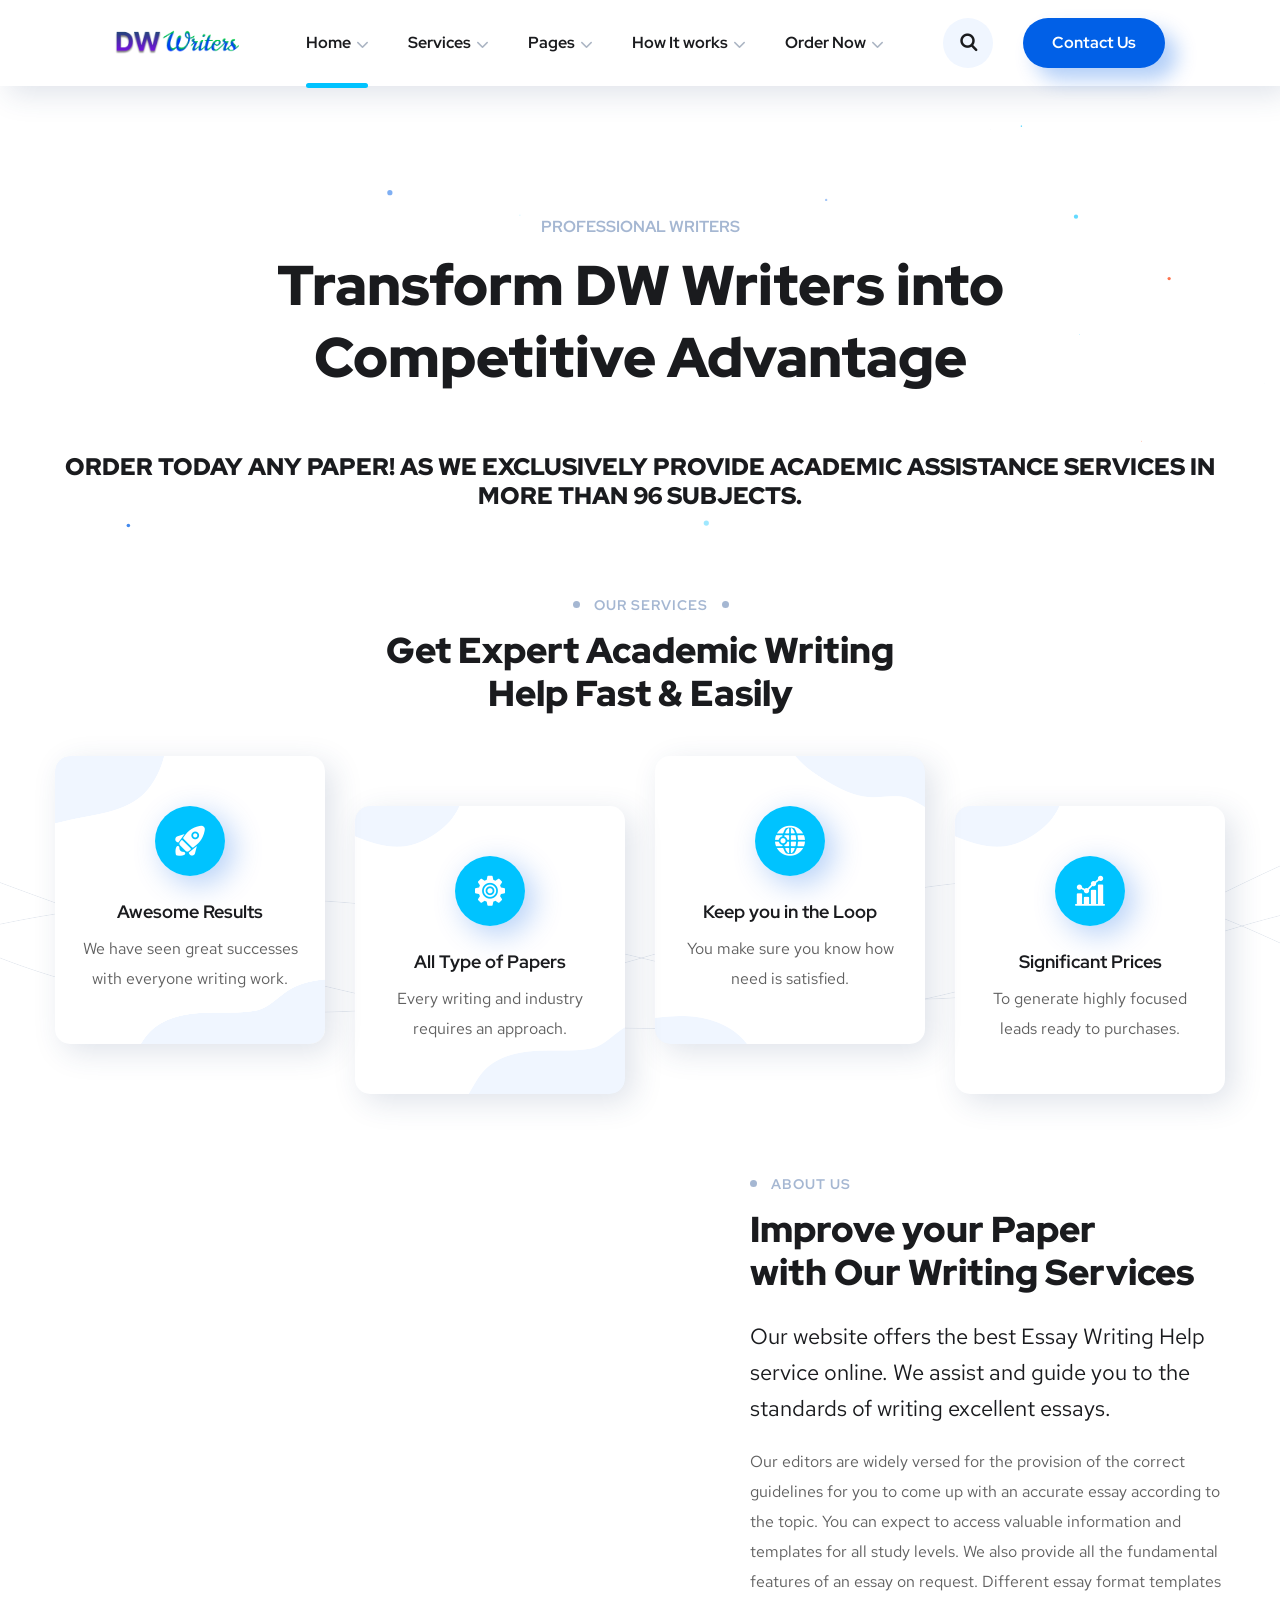
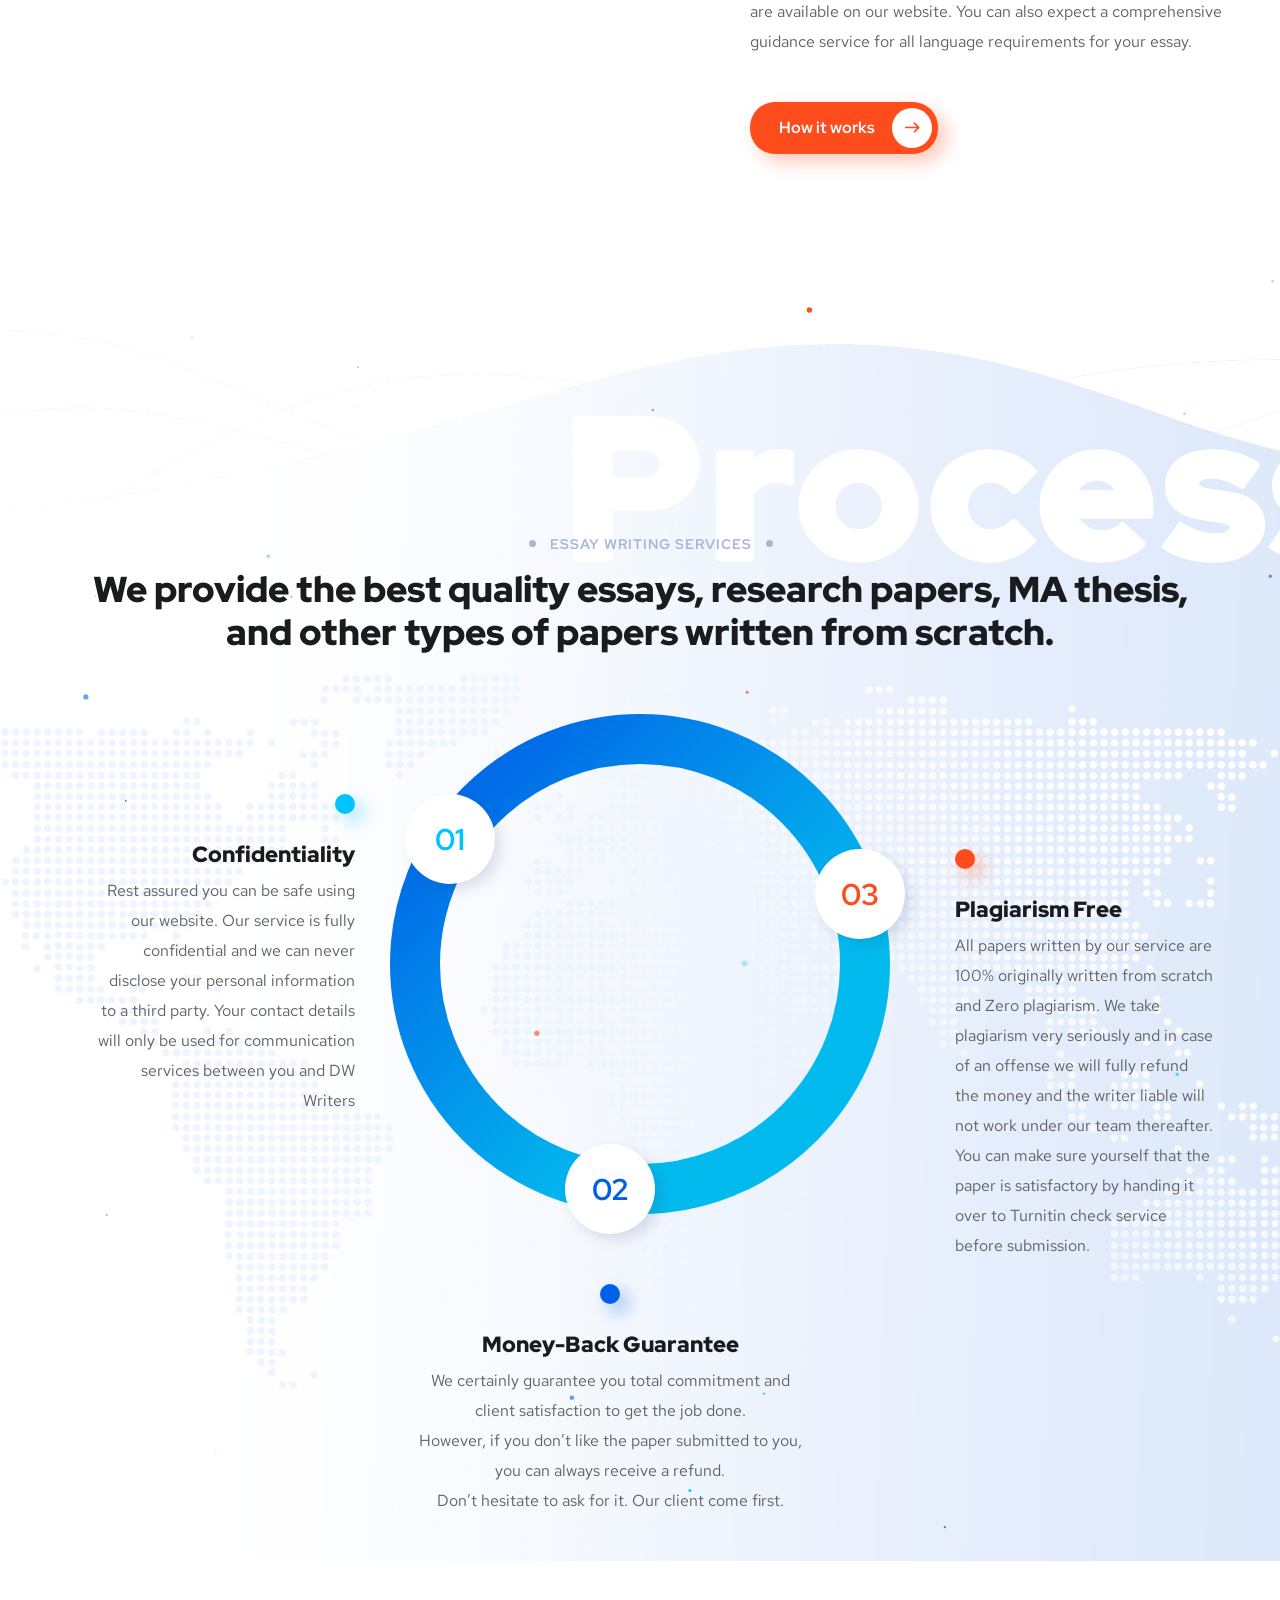
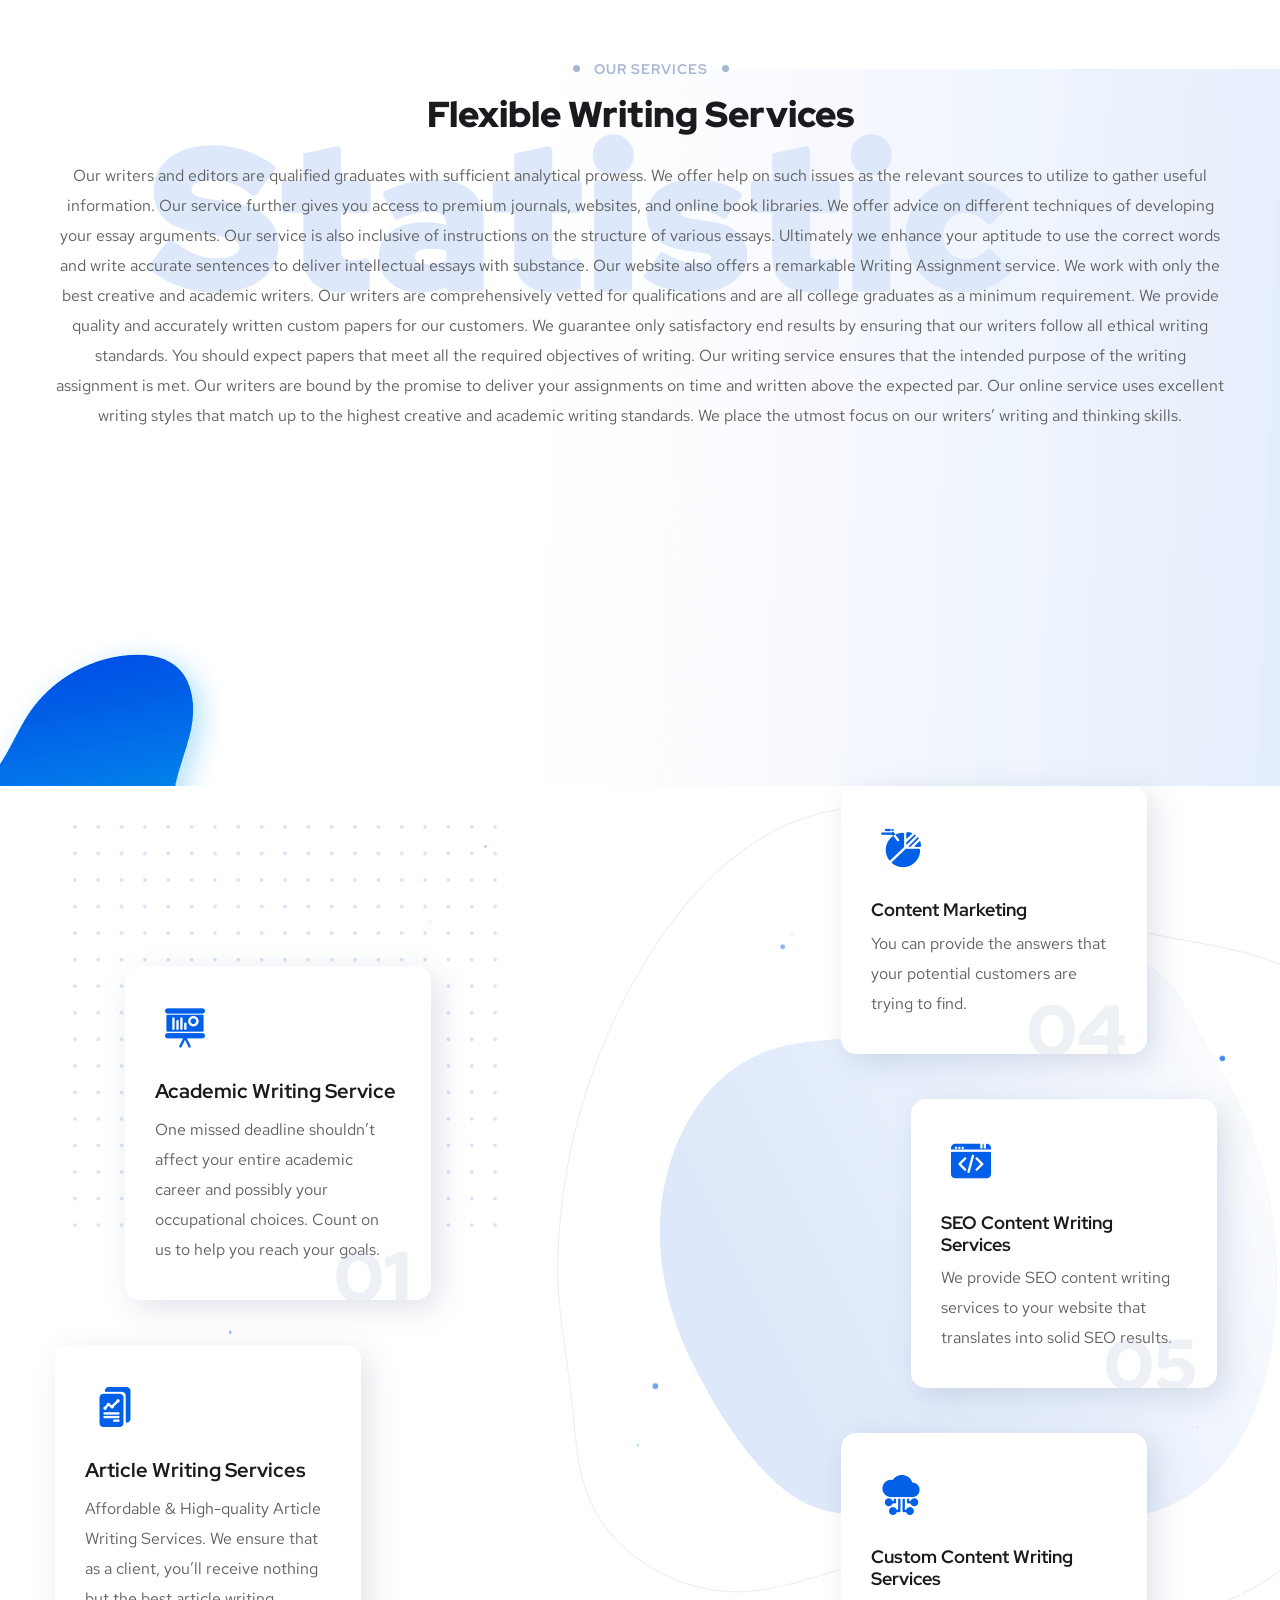
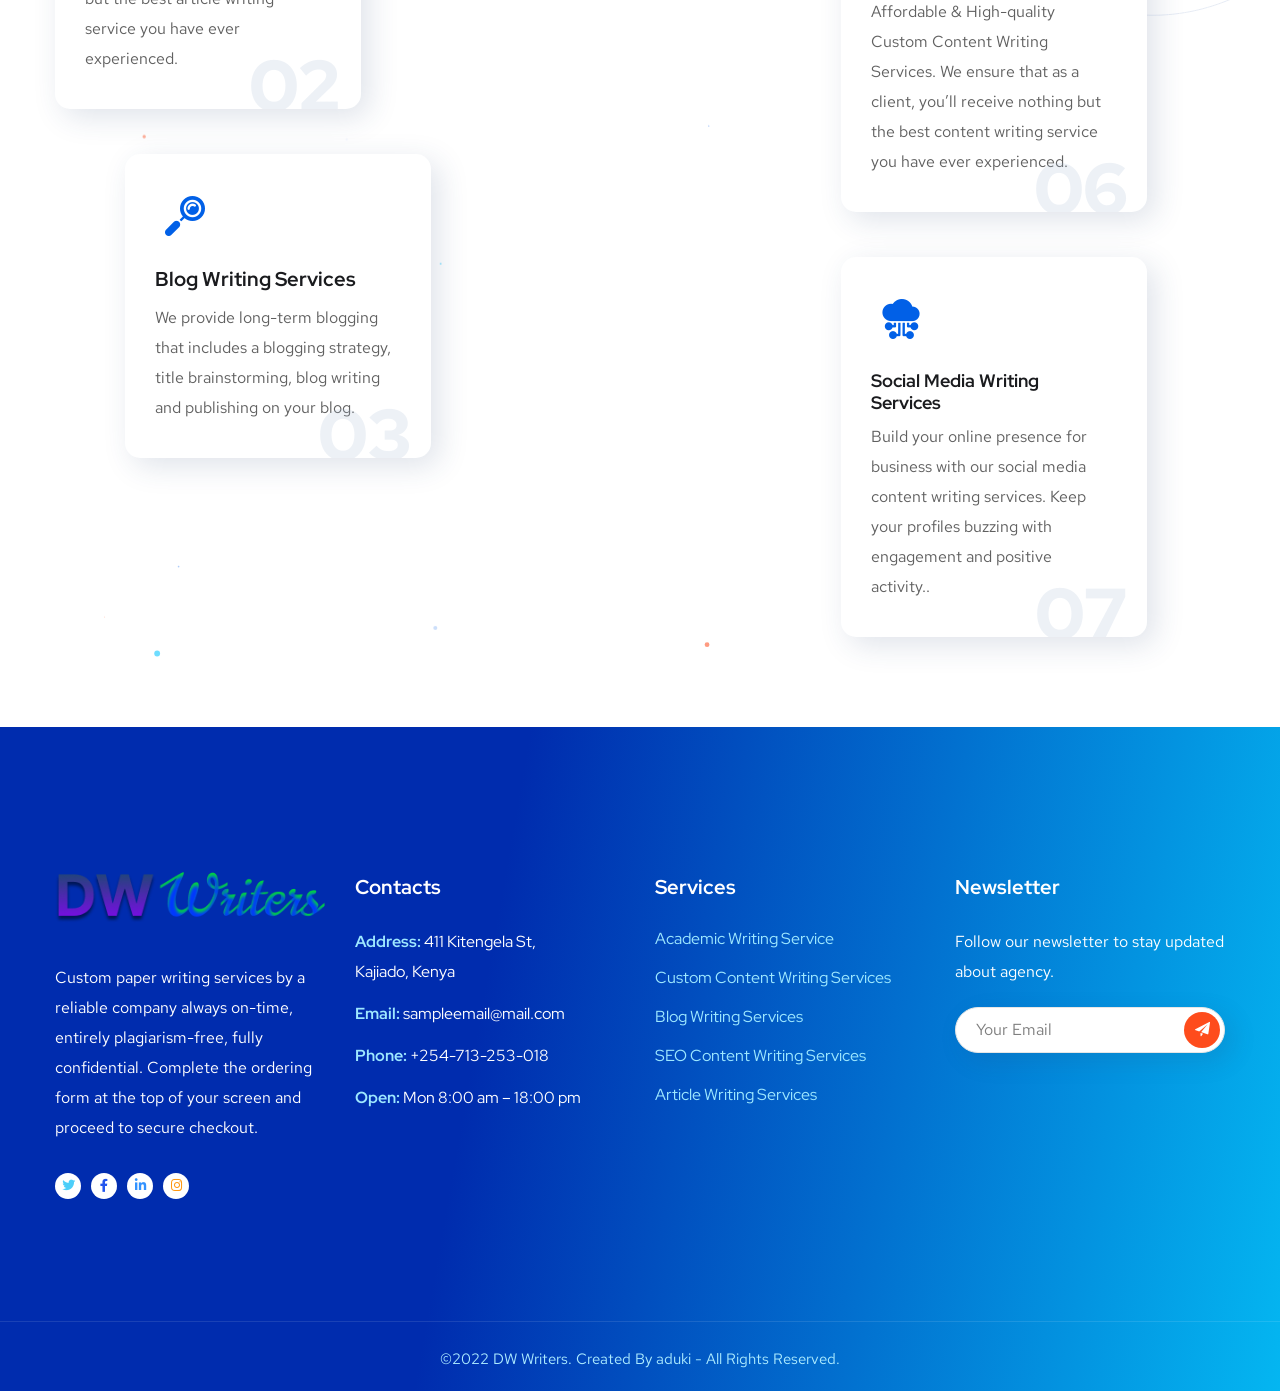
==== commit b569d6a9: "Fix Spelling error" ====
--- a/index.html
+++ b/index.html
@@ -54,7 +54,7 @@
                                             </li>
                                             <li class="menu-item-has-children"><a href="#">How It works</a>
                                                 <ul class="sub-menu">
-                                                    <li><a href="our-process.html">Hoe It Works</a></li>
+                                                    <li><a href="our-process.html">How It Works</a></li>
                                                 </ul>
                                             </li>
                                             <li class="menu-item-has-children"><a href="#">Order Now</a>
@@ -327,7 +327,7 @@
                                 <svg class="ot-cprocess-circle-chart" height="500" width="500">
                                     <circle cx="250" cy="250" r="225" stroke="url(#gradient)" stroke-width="50" fill="none"></circle>
                                     <linearGradient id="gradient" gradientTransform="rotate(45)">
-                                        <stop offset="0%" stop-color="#015be6"></stop>  
+                                        <stop offset="0%" stop-color="#015be6"></stop>
                                         <stop offset="100%" stop-color="#03baee"></stop>
                                     </linearGradient>
                                 </svg>
@@ -562,4 +562,4 @@
     <script src="js/royal_preloader.min.js"></script>
 </body>
 
-</html>+</html>
